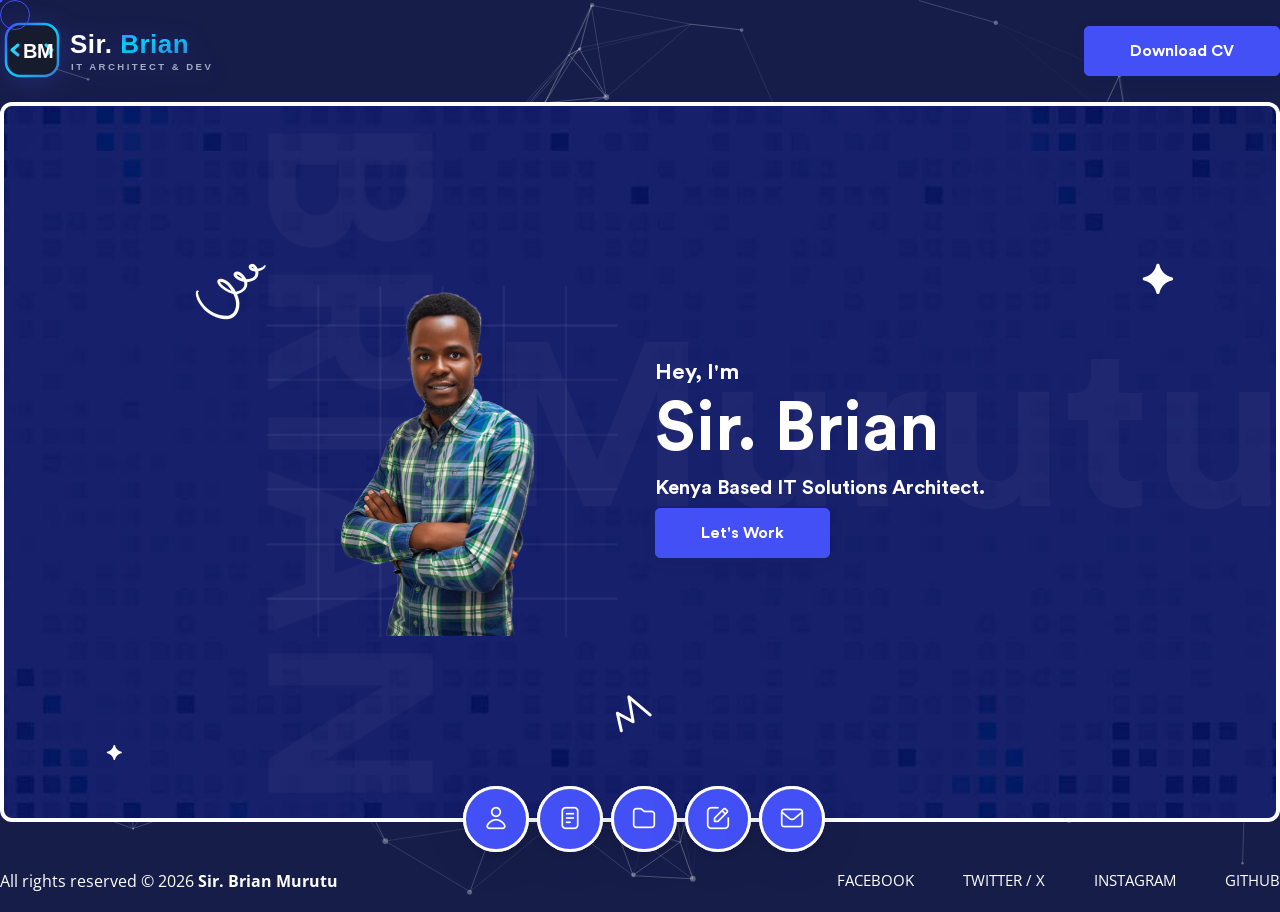
==== index.html @ 2c338e85 "feat: add real African client testimonials and modernize Tech Stack & Tools grid with relatable deve" ====
<!doctype html>
<html class="no-js" lang="en">
<head>
    <meta charset="utf-8">
    <meta http-equiv="x-ua-compatible" content="ie=edge">
    <title>Sir. Brian | IT Solutions Architect &amp; Web Developer</title>
    <meta name="description" content="Brian Murutu (Sir. Brian) – IT Solutions Architect, Web Developer, Systems Engineer, SEO Expert &amp; Confident Trainer based in Thika, Kenya.">
    <meta name="viewport" content="width=device-width, initial-scale=1">
    <link rel="icon" type="image/svg+xml" href="favicon.svg">
    <link rel="alternate icon" type="image/png" href="images/logo/favicon.png">
    <link rel="shortcut icon" href="favicon.svg" type="image/svg+xml">
    <link rel="preconnect" href="https://fonts.googleapis.com">
    <link rel="preconnect" href="https://fonts.gstatic.com" crossorigin>
    <link href="https://fonts.googleapis.com/css2?family=Cormorant+Garamond:ital,wght@0,300;0,400;0,600;0,700;1,400&family=Open+Sans:ital,wght@0,400;0,500;0,700;1,400&family=Oswald:wght@300;400;500;700&family=Roboto+Condensed:wght@300;400;700&display=swap" rel="stylesheet">
    <link rel="stylesheet" href="css/fontawesome-all.min.css">
    <link rel="stylesheet" href="css/bootstrap.min.css">
    <link rel="stylesheet" href="css/flaticon.css">
    <link rel="stylesheet" href="css/all-animations.css">
    <link rel="stylesheet" href="css/reset.min.css">
    <link rel="stylesheet" href="css/leaflet.css">
    <link rel="stylesheet" href="css/default.css">
    <link rel="stylesheet" href="css/style.css">
    <link rel="stylesheet" href="css/responsive.css">
</head>
<body class="particles-body-bg">
    <script>
        (function() {
            function removePreloader() {
                var p = document.getElementById('preloader');
                if (p) {
                    p.style.transition = 'opacity 0.4s ease, visibility 0.4s ease';
                    p.style.opacity = '0';
                    p.style.visibility = 'hidden';
                    setTimeout(function() { if (p && p.parentNode) p.parentNode.removeChild(p); }, 450);
                }
            }
            window.addEventListener('load', removePreloader);
            setTimeout(removePreloader, 1000);
        })();
    </script>
    <div id="preloader">
        <div id="loading">
            <div id="loading-center">
                <div id="loading-center-absolute">
                    <div class="object" id="object_one"></div>
                    <div class="object" id="object_two"></div>
                    <div class="object" id="object_three"></div>
                </div>
            </div>
        </div>
    </div>
    <div class="body-wrapper over-hidden position-relative particles-bg">
        <div id="particles" class="h-100 w-100 position-fixed"></div>
        <div class="container p-0">
            <header class="header-padding">
                <div class="row align-items-center">
                    <div class="col-xl-6 col-lg-6 col-md-6 col-sm-6 col-5">
                        <div id="logo">
                            <a href="index.html"><img src="images/logo/logo.svg" alt="Sir. Brian" style="max-height:64px;"></a>
                        </div>
                    </div>
                    <div class="col-xl-6 col-lg-6 col-md-6 col-sm-6 col-7 text-right">
                        <div class="my-btn d-inline-block">
                            <a href="https://drive.google.com/file/d/17Fn1B55-D4kqVq7ogy487AApfjw4W3Za/view?usp=sharing" target="_blank" rel="noopener" class="btn theme-bg text-capitalize f-700 mb-0">Download CV</a>
                        </div>
                    </div>
                </div>
            </header>
            <div id="content">
                <div id="profile" class="hero-area hero-area-height border-radius12 over-hidden bg-cover position-relative" data-background="images/hero/hero-bg.jpg">
                    <div id="scene" class="parallax position-absolute w-100 h-100 z-index11">
                        <img data-depth="0.20" class="hero-shape hero-shape1 position-absolute d-none d-md-inline-block" src="images/hero/hero-shape1.png" alt="">
                        <img data-depth="0.15" class="hero-shape hero-shape2 position-absolute d-none d-md-inline-block" src="images/hero/hero-shape2.png" alt="">
                        <img data-depth="0.30" class="hero-shape hero-shape3 position-absolute d-none d-md-inline-block" src="images/hero/hero-shape3.png" alt="">
                        <img data-depth="0.10" class="hero-shape hero-shape4 position-absolute d-none d-md-inline-block" src="images/hero/hero-shape4.png" alt="">
                        <div data-depth="0.30" class="hero-text-shape hero-text-shape1 position-absolute d-none d-md-inline-block">
                            <span class="d-inline-block font-family-CircularStdBold text-uppercase">Brian</span>
                        </div>
                        <div data-depth="0.10" class="hero-text-shape hero-text-shape2 position-absolute d-none d-md-inline-block">
                            <span class="d-inline-block font-family-CircularStdBold text-capitalize">Murutu</span>
                        </div>
                    </div>
                    <div class="d-flex align-items-center justify-content-center h-100 z-index11 position-relative">
                        <div class="row align-items-center justify-content-center py-md-3">
                            <div class="col-xl-6 col-lg-6 col-md-8 col-sm-11 col-11 d-flex justify-content-center">
                                <div class="hero-img-wrapper w-100 d-flex align-items-center justify-content-center position-relative">
                                    <div class="hero-img tilt position-relative z-index1 mt--10" data-tilt>
                                        <img src="assets/img/all-images/header-img5.png" alt="Sir. Brian Murutu">
                                    </div>
                                    <div class="hero-img-bg position-absolute text-center">
                                        <div class="tilt" data-tilt>
                                            <img src="images/hero/hero-img-bg-lines.png" alt="">
                                        </div>
                                    </div>
                                </div>
                            </div>
                            <div class="col-xl-6 col-lg-6 col-md-11 col-sm-12 col-12 pr-xl-0">
                                <div class="hero-content mt--5 pl-50">
                                    <span class="sub-title d-block text-white font-family-CircularStdBold mb-15">Hey, I'm</span>
                                    <h1 class="text-white font-family-CircularStdBold mb-25">Sir. Brian</h1>
                                    <h3 class="text-white mb-45">Kenya Based
                                        <span class="typer font-family-CircularStdBold" id="hero-typer"
                                            data-words="IT Solutions Architect.,Web Developer.,Systems Engineer.,SEO Expert.,Confident Trainer."
                                            data-delay="50"
                                            data-colors="#ffffff"></span>
                                        <span class="cursor" data-cursorDisplay="|" data-owner="hero-typer"></span>
                                    </h3>
                                    <div class="my-btn d-inline-block">
                                        <a href="#contact" class="btn theme-bg text-capitalize f-700">Let's Work</a>
                                    </div>
                                </div>
                            </div>
                        </div>
                    </div>
                </div>
                <nav class="menu">
                    <ul class="tabs d-flex align-items-center justify-content-center">
                        <li class="tmenu"><a href="#profile" class="profile tabs-home"><span>Home</span></a></li>
                        <li class="tmenu"><a href="#about" class="about"><span>About</span></a></li>
                        <li class="tmenu"><a href="#resume" class="resume"><span>Resume</span></a></li>
                        <li class="tmenu"><a href="#portfolio" class="portfolio"><span>Portfolio</span></a></li>
                        <li class="tmenu"><a href="#blog" class="blog"><span>Blog</span></a></li>
                        <li class="tmenu"><a href="#contact" class="contact"><span>Contact</span></a></li>
                    </ul>
                </nav>

                <div id="about" class="page-margin-top">
                    <div class="container p-0">
                        <div class="content-wrapper-padding white-bg border-radius12 position-relative">
                            <div class="about-content-area section-border-bottom pb-65">
                                <div class="row justify-content-between title-margin mb-45">
                                    <div class="col-xl-6 col-lg-5 col-md-4 col-sm-12 col-12 d-flex align-items-center">
                                        <div class="title"><h2 class="position-relative pl-25">About Me</h2></div>
                                    </div>
                                    <div class="col-xl-6 col-lg-7 col-md-8 col-sm-12 col-12 text-right">
                                        <div class="title-content text-right">
                                            <p class="text-left">Results-driven IT professional with progressive experience spanning web development, systems architecture, IT support, and project management.</p>
                                        </div>
                                    </div>
                                </div>
                                <div class="row mt-lg-0">
                                    <div class="col-xl-4 col-lg-5 col-md-6">
                                        <div class="about-img" data-tilt data-tilt-max="10">
                                            <img class="border-radius12" src="assets/img/all-images/header-img3.JPG" alt="Sir. Brian Murutu">
                                        </div>
                                    </div>
                                    <div class="col-xl-8 col-lg-7 col-md-6">
                                        <div class="row">
                                            <div class="col-xl-6 col-lg-12 pr-lg-0">
                                                <div class="about-content mt--5">
                                                    <p class="mb-28">I'm an IT Solutions Architect and Web Developer with 4+ years of hands-on experience designing, deploying, and maintaining robust digital solutions for diverse clients and organisations.</p>
                                                    <p class="mb-28">My technical expertise covers full-stack web development, SEO strategies, cloud technologies, server management, network administration, and delivering technical training and coaching.</p>
                                                    <p class="mb-0">Whether architecting enterprise platforms or building high-converting websites, I bring a holistic, results-focused approach to empower businesses through technology.</p>
                                                </div>
                                            </div>
                                            <div class="col-xl-6 col-lg-12">
                                                <div class="about-info pl-xl-40">
                                                    <ul class="d-flex align-items-center mb-35">
                                                        <li class="pr-20">
                                                            <span class="font-family-CircularStdBold primary-color d-block mb-20">Name</span>
                                                            <span class="font-family-CircularStdBold primary-color d-block mb-20">Email</span>
                                                            <span class="font-family-CircularStdBold primary-color d-block mb-20">Phone</span>
                                                            <span class="font-family-CircularStdBold primary-color d-block mb-20">Location</span>
                                                            <span class="font-family-CircularStdBold primary-color d-block mb-20">Specialty</span>
                                                            <span class="font-family-CircularStdBold primary-color d-block mb-20">Languages</span>
                                                            <span class="font-family-CircularStdBold primary-color d-block mb-20">Nationality</span>
                                                            <span class="font-family-CircularStdBold primary-color d-block mb-20">Freelance</span>
                                                        </li>
                                                        <li class="info-details">
                                                            <span class="d-block mb-20">Brian Murutu</span>
                                                            <span class="d-block mb-20">murutubrian@gmail.com</span>
                                                            <span class="d-block mb-20">(+254) 792 710 951</span>
                                                            <span class="d-block mb-20">Makongeni, Thika, Kenya</span>
                                                            <span class="d-block mb-20">IT Solutions Architect</span>
                                                            <span class="d-block mb-20">English, Kiswahili, French</span>
                                                            <span class="d-block mb-20">Kenyan</span>
                                                            <span class="d-block mb-20">Available</span>
                                                        </li>
                                                    </ul>
                                                    <div class="my-btn d-inline-block">
                                                        <a href="#contact" class="btn theme-bg text-capitalize f-700">Contact Me</a>
                                                    </div>
                                                </div>
                                            </div>
                                        </div>
                                    </div>
                                </div>
                            </div>
                            <div class="service-content-area section-border-bottom mt-60 pb-25">
                                <div class="row justify-content-between title-margin mb-45">
                                    <div class="col-xl-6 col-lg-5 col-md-4 col-sm-12 col-12 d-flex align-items-center">
                                        <div class="title"><h2 class="position-relative pl-25">My Services</h2></div>
                                    </div>
                                    <div class="col-xl-6 col-lg-7 col-md-8 col-sm-12 col-12 text-right">
                                        <div class="title-content text-right">
                                            <p class="text-left">Comprehensive IT and digital solutions designed to help your business grow, scale, and succeed.</p>
                                        </div>
                                    </div>
                                </div>
                                <div class="row mt-1 mt-md-0">
                                    <div class="col-xl-4 col-lg-6 col-md-6">
                                        <div class="single-service neutral-bg border-radius12 pl-50 pr-50 pt-60 pb-45 mb-45 mr-8">
                                            <div class="service-ser-icon pl-15 position-relative mb-40">
                                                <img class="position-relative z-index1" src="images/about/service-icon1.png" alt="IT Coaching">
                                            </div>
                                            <div class="service-text">
                                                <h4 class="mb-30">IT Coaching &amp; Training</h4>
                                                <p class="mb-0">Hands-on IT coaching and mentoring for individuals and teams — covering computer systems, web development, network administration, and modern digital tools.</p>
                                            </div>
                                        </div>
                                    </div>
                                    <div class="col-xl-4 col-lg-6 col-md-6">
                                        <div class="single-service neutral-bg border-radius12 pl-50 pr-50 pt-60 pb-45 mb-45 mr-8 ml-8">
                                            <div class="service-ser-icon pl-15 position-relative mb-40">
                                                <img class="position-relative z-index1" src="images/about/service-icon2.png" alt="Web Development">
                                            </div>
                                            <div class="service-text">
                                                <h4 class="mb-30">Web Design &amp; Development</h4>
                                                <p class="mb-0">Full-stack web development from concept to launch — responsive websites, e-commerce stores, and custom web applications built for speed and conversion.</p>
                                            </div>
                                        </div>
                                    </div>
                                    <div class="col-xl-4 col-lg-6 col-md-6">
                                        <div class="single-service neutral-bg border-radius12 pl-50 pr-50 pt-60 pb-45 mb-45 ml-8">
                                            <div class="service-ser-icon pl-15 position-relative mb-40">
                                                <img class="position-relative z-index1" src="images/about/service-icon3.png" alt="Virtualization">
                                            </div>
                                            <div class="service-text">
                                                <h4 class="mb-30">Systems Architecture &amp; Servers</h4>
                                                <p class="mb-0">Server management, installation, hardware/software configuration, network troubleshooting, and server optimisation for maximum resource efficiency.</p>
                                            </div>
                                        </div>
                                    </div>
                                    <div class="col-xl-4 col-lg-6 col-md-6">
                                        <div class="single-service neutral-bg border-radius12 pl-50 pr-50 pt-60 pb-45 mb-45 mr-8">
                                            <div class="service-ser-icon pl-15 position-relative mb-40">
                                                <img class="position-relative z-index1" src="images/about/service-icon4.png" alt="Cloud Migration">
                                            </div>
                                            <div class="service-text">
                                                <h4 class="mb-30">Cloud &amp; Managed IT Services</h4>
                                                <p class="mb-0">Reliable cloud deployment, system administration, routine backups, security hardening, and SLA-backed managed IT support for growing businesses.</p>
                                            </div>
                                        </div>
                                    </div>
                                    <div class="col-xl-4 col-lg-6 col-md-6">
                                        <div class="single-service neutral-bg border-radius12 pl-50 pr-50 pt-60 pb-45 mb-45 mr-8 ml-8">
                                            <div class="service-ser-icon pl-15 position-relative mb-40">
                                                <img class="position-relative z-index1" src="images/about/service-icon5.png" alt="Pre-Sales & Proposals">
                                            </div>
                                            <div class="service-text">
                                                <h4 class="mb-30">Pre-Sales &amp; Technical Consulting</h4>
                                                <p class="mb-0">Technical proposal writing, proof-of-concept deployments, RFP responses, BOMs, and bridging technical architectures with strategic business objectives.</p>
                                            </div>
                                        </div>
                                    </div>
                                    <div class="col-xl-4 col-lg-6 col-md-6">
                                        <div class="single-service neutral-bg border-radius12 pl-50 pr-50 pt-60 pb-45 mb-45 ml-8">
                                            <div class="service-ser-icon pl-15 position-relative mb-40">
                                                <img class="position-relative z-index1" src="images/about/service-icon6.png" alt="Digital Strategy">
                                            </div>
                                            <div class="service-text">
                                                <h4 class="mb-30">SEO &amp; Content Strategy</h4>
                                                <p class="mb-0">Data-driven search engine optimisation (SEO), keyword strategy, technical site audits, and content creation that boost organic rankings and authority.</p>
                                            </div>
                                        </div>
                                    </div>
                                </div>
                            </div>
                                                        <div class="testimonial-content-area section-border-bottom mt-65 pb-70">
                                <div class="row align-items-center">
                                    <div class="col-xl-7 col-lg-7 col-md-12">
                                        <div class="row">
                                            <div class="col-xl-7 col-lg-9 col-md-5">
                                                <div class="title position-relative mb-30 mt--10">
                                                    <h2 class="position-relative pl-25">Testimonials</h2>
                                                </div>
                                            </div>
                                        </div>
                                        <div class="testimonial-content-wrapper mb-50">
                                            <h3 class="mr-200">What Clients Say</h3>
                                            <div id="carouselExampleIndicators" class="carousel slide mt--5" data-interval="false" data-ride="carousel">
                                                <ol class="carousel-indicators justify-content-start">
                                                    <li data-target="#carouselExampleIndicators" data-slide-to="0" class="active"></li>
                                                    <li data-target="#carouselExampleIndicators" data-slide-to="1"></li>
                                                    <li data-target="#carouselExampleIndicators" data-slide-to="2"></li>
                                                    <li data-target="#carouselExampleIndicators" data-slide-to="3"></li>
                                                </ol>
                                                <div class="carousel-inner">
                                                    <div class="carousel-item active">
                                                        <div class="single-testimonial position-relative mt-40 pb-25 pr-xl-5 pr-lg-2">
                                                            <img class="quote-left position-absolute left-0 top-0" src="images/about/quote-icon-left.png" alt="quote">
                                                            <blockquote class="blockquote position-relative z-index1 mb-20">
                                                                <p class="font-italic pl-100">"Working with Sir. Brian was an exceptional experience! His systems architecture expertise and keen eye for performance optimization transformed our enterprise operations. He delivered a robust platform on time and exceeded our highest standards."</p>
                                                            </blockquote>
                                                            <div class="testi-info pl-100 d-flex align-items-center mt-40 z-index1">
                                                                <div class="testi-avatar mr-25"><img class="rounded-circle" style="width:65px; height:65px; object-fit:cover;" src="assets/img/all-images/testi-african-1.jpg" alt="Dennis Mwangi"></div>
                                                                <div class="avatar-info"><h6 class="mb-6">Dennis Mwangi</h6><p class="mb-0">Managing Director, Star Infinite Innovations Ltd</p></div>
                                                            </div>
                                                        </div>
                                                    </div>
                                                    <div class="carousel-item">
                                                        <div class="single-testimonial position-relative mt-40 pb-25 pr-xl-5 pr-lg-2">
                                                            <img class="quote-left position-absolute left-0 top-0" src="images/about/quote-icon-left.png" alt="quote">
                                                            <blockquote class="blockquote position-relative z-index1 mb-20">
                                                                <p class="font-italic pl-100">"Sir. Brian architected and deployed our Next.js mental health platform with incredible precision. From community event booking to responsive mobile experience and SEO, his work has amplified our youth engagement across Kenya."</p>
                                                            </blockquote>
                                                            <div class="testi-info pl-100 d-flex align-items-center mt-40 z-index1">
                                                                <div class="testi-avatar mr-25"><img class="rounded-circle" style="width:65px; height:65px; object-fit:cover;" src="assets/img/all-images/testi-african-2.jpg" alt="Faith Wanjiku"></div>
                                                                <div class="avatar-info"><h6 class="mb-6">Faith Wanjiku</h6><p class="mb-0">Lead Coordinator, BEMAD Kenya</p></div>
                                                            </div>
                                                        </div>
                                                    </div>
                                                    <div class="carousel-item">
                                                        <div class="single-testimonial position-relative mt-40 pb-25 pr-xl-5 pr-lg-2">
                                                            <img class="quote-left position-absolute left-0 top-0" src="images/about/quote-icon-left.png" alt="quote">
                                                            <blockquote class="blockquote position-relative z-index1 mb-20">
                                                                <p class="font-italic pl-100">"Brian's technical depth in full-stack web engineering and digital strategy delivered immediate ROI. Our organic inbound inquiries grew over 200% within three months of launching our new digital infrastructure."</p>
                                                            </blockquote>
                                                            <div class="testi-info pl-100 d-flex align-items-center mt-40 z-index1">
                                                                <div class="testi-avatar mr-25"><img class="rounded-circle" style="width:65px; height:65px; object-fit:cover;" src="assets/img/all-images/testi-african-3.jpg" alt="Newton Natuku"></div>
                                                                <div class="avatar-info"><h6 class="mb-6">Newton Natuku</h6><p class="mb-0">Founder &amp; CEO, Scaneh Ventures Ltd</p></div>
                                                            </div>
                                                        </div>
                                                    </div>
                                                    <div class="carousel-item">
                                                        <div class="single-testimonial position-relative mt-40 pb-25 pr-xl-5 pr-lg-2">
                                                            <img class="quote-left position-absolute left-0 top-0" src="images/about/quote-icon-left.png" alt="quote">
                                                            <blockquote class="blockquote position-relative z-index1 mb-20">
                                                                <p class="font-italic pl-100">"Brian's mastery of secure fintech integrations, M-Pesa payment gateways, and scalable cloud deployments made our platform launch seamless and trusted by clients."</p>
                                                            </blockquote>
                                                            <div class="testi-info pl-100 d-flex align-items-center mt-40 z-index1">
                                                                <div class="testi-avatar mr-25"><img class="rounded-circle" style="width:65px; height:65px; object-fit:cover;" src="assets/img/all-images/testi-african-4.jpg" alt="John Thungutho"></div>
                                                                <div class="avatar-info"><h6 class="mb-6">John Thungutho</h6><p class="mb-0">Operations Lead, Estien Capital</p></div>
                                                            </div>
                                                        </div>
                                                    </div>
                                                </div>
                                            </div>
                                        </div>
                                    </div>
                                    <div class="col-xl-5 col-lg-5 col-md-12">
                                        <div class="testimonial-img text-center text-lg-right" data-tilt data-tilt-max="10">
                                            <img src="assets/img/all-images/header-img4.png" alt="Sir. Brian">
                                        </div>
                                    </div>
                                </div>
                            </div>
                            <div class="price-area section-border-bottom pb-40 pt-60">
                                <div class="row justify-content-between title-margin mb-45">
                                    <div class="col-xl-6 col-lg-5 col-md-4 col-sm-12 col-12 d-flex align-items-center">
                                        <div class="title"><h2 class="position-relative pl-25">Hire Me</h2></div>
                                    </div>
                                    <div class="col-xl-6 col-lg-7 col-md-8 col-sm-12 col-12 text-right">
                                        <div class="title-content text-right"><p class="text-left">Flexible engagement models to suit your project needs.</p></div>
                                    </div>
                                </div>
                                <div class="row price-wrapper justify-content-center">
                                    <div class="col-xl-4 col-lg-4 col-md-6 col-sm-8 col-12">
                                        <div class="single-price white-bg shadow-hover transition3 border-radius12 pl-45 pr-45 pt-45 pb-50 mb-30">
                                            <div class="price-table-header pb-22">
                                                <h4 class="theme-border-bottom pb-22">Hourly</h4>
                                                <h5 class="theme-color f-400"><span class="rate pr-12">$50</span> / Per Hour</h5>
                                            </div>
                                            <ul class="price-list mt-25 mb-30">
                                                <li class="d-flex align-items-center"><span class="theme-color d-inline-block text-center"><i class="far fa-check"></i></span><p class="mb-0 ml-20">IT Consultation</p></li>
                                                <li class="d-flex align-items-center"><span class="theme-color d-inline-block text-center"><i class="far fa-check"></i></span><p class="mb-0 ml-20">Quick Bug Fixes</p></li>
                                                <li class="d-flex align-items-center"><span class="theme-color d-inline-block text-center"><i class="far fa-check"></i></span><p class="mb-0 ml-20">SEO Audit &amp; Advice</p></li>
                                                <li class="d-flex align-items-center"><span class="secondary-color3 disable d-block text-center"><i class="far fa-times"></i></span><p class="mb-0 ml-20">Full Project Delivery</p></li>
                                                <li class="d-flex align-items-center"><span class="secondary-color3 disable d-inline-block text-center"><i class="far fa-times"></i></span><p class="mb-0 ml-20">Dedicated Support</p></li>
                                            </ul>
                                            <div class="my-btn d-inline-block"><a href="#contact" class="btn theme-bg text-capitalize f-700">Get Started</a></div>
                                        </div>
                                    </div>
                                    <div class="col-xl-4 col-lg-4 col-md-6 col-sm-8 col-12">
                                        <div class="single-price white-bg shadow-hover transition3 border-radius12 pl-45 pr-45 pt-45 pb-50 mb-30">
                                            <div class="price-table-header pb-22">
                                                <h4 class="theme-border-bottom pb-22">Project Based</h4>
                                                <h5 class="theme-color f-400"><span class="rate pr-12">$500+</span> / Project</h5>
                                            </div>
                                            <ul class="price-list mt-25 mb-30">
                                                <li class="d-flex align-items-center"><span class="theme-color d-inline-block text-center"><i class="far fa-check"></i></span><p class="mb-0 ml-20">Full Project Delivery</p></li>
                                                <li class="d-flex align-items-center"><span class="theme-color d-inline-block text-center"><i class="far fa-check"></i></span><p class="mb-0 ml-20">Custom Development</p></li>
                                                <li class="d-flex align-items-center"><span class="theme-color d-inline-block text-center"><i class="far fa-check"></i></span><p class="mb-0 ml-20">Revisions Included</p></li>
                                                <li class="d-flex align-items-center"><span class="theme-color d-inline-block text-center"><i class="far fa-check"></i></span><p class="mb-0 ml-20">Post-launch Support</p></li>
                                                <li class="d-flex align-items-center"><span class="secondary-color3 disable d-inline-block text-center"><i class="far fa-times"></i></span><p class="mb-0 ml-20">Account Manager</p></li>
                                            </ul>
                                            <div class="my-btn d-inline-block"><a href="#contact" class="btn theme-bg text-capitalize f-700">Get Started</a></div>
                                        </div>
                                    </div>
                                    <div class="col-xl-4 col-lg-4 col-md-6 col-sm-8 col-12">
                                        <div class="single-price white-bg shadow-hover transition3 border-radius12 pl-45 pr-45 pt-45 pb-50 mb-30">
                                            <div class="price-table-header pb-22">
                                                <h4 class="theme-border-bottom pb-22">Retainer</h4>
                                                <h5 class="theme-color f-400"><span class="rate pr-12">$1,500</span> / Month</h5>
                                            </div>
                                            <ul class="price-list mt-25 mb-30">
                                                <li class="d-flex align-items-center"><span class="theme-color d-inline-block text-center"><i class="far fa-check"></i></span><p class="mb-0 ml-20">Dedicated IT Support</p></li>
                                                <li class="d-flex align-items-center"><span class="theme-color d-inline-block text-center"><i class="far fa-check"></i></span><p class="mb-0 ml-20">Ongoing Development</p></li>
                                                <li class="d-flex align-items-center"><span class="theme-color d-inline-block text-center"><i class="far fa-check"></i></span><p class="mb-0 ml-20">Priority Response</p></li>
                                                <li class="d-flex align-items-center"><span class="theme-color d-inline-block text-center"><i class="far fa-check"></i></span><p class="mb-0 ml-20">Monthly Strategy Calls</p></li>
                                                <li class="d-flex align-items-center"><span class="theme-color d-inline-block text-center"><i class="far fa-check"></i></span><p class="mb-0 ml-20">Dedicated Account Manager</p></li>
                                            </ul>
                                            <div class="my-btn d-inline-block"><a href="#contact" class="btn theme-bg text-capitalize f-700">Get Started</a></div>
                                        </div>
                                    </div>
                                </div>
                            </div>
                                                        <div class="brand-area pt-65">
                                <div class="row justify-content-between title-margin mb-45">
                                    <div class="col-xl-6 col-lg-5 col-md-4 col-sm-12 col-12 d-flex align-items-center">
                                        <div class="title"><h2 class="position-relative pl-25">Tech Stack &amp; Tools</h2></div>
                                    </div>
                                    <div class="col-xl-6 col-lg-7 col-md-8 col-sm-12 col-12 text-right">
                                        <div class="title-content text-right"><p class="text-left">Core technologies, frameworks, and infrastructure tools powering my work.</p></div>
                                    </div>
                                </div>
                                <div class="row text-center justify-content-center">
                                    <div class="col-xl-2 col-lg-3 col-md-4 col-6 mb-25">
                                        <div class="single-brand neutral-bg border-radius12 p-20 transition3 d-flex flex-column align-items-center justify-content-center h-100 shadow-sm">
                                            <i class="fab fa-react" style="font-size:36px; color:#00d2ff; margin-bottom:10px;"></i>
                                            <span class="font-weight-bold" style="font-size:14px; color:#1e293b;">React &amp; Next.js</span>
                                        </div>
                                    </div>
                                    <div class="col-xl-2 col-lg-3 col-md-4 col-6 mb-25">
                                        <div class="single-brand neutral-bg border-radius12 p-20 transition3 d-flex flex-column align-items-center justify-content-center h-100 shadow-sm">
                                            <i class="fab fa-node-js" style="font-size:36px; color:#22c55e; margin-bottom:10px;"></i>
                                            <span class="font-weight-bold" style="font-size:14px; color:#1e293b;">Node.js</span>
                                        </div>
                                    </div>
                                    <div class="col-xl-2 col-lg-3 col-md-4 col-6 mb-25">
                                        <div class="single-brand neutral-bg border-radius12 p-20 transition3 d-flex flex-column align-items-center justify-content-center h-100 shadow-sm">
                                            <i class="fab fa-python" style="font-size:36px; color:#38bdf8; margin-bottom:10px;"></i>
                                            <span class="font-weight-bold" style="font-size:14px; color:#1e293b;">Python &amp; Django</span>
                                        </div>
                                    </div>
                                    <div class="col-xl-2 col-lg-3 col-md-4 col-6 mb-25">
                                        <div class="single-brand neutral-bg border-radius12 p-20 transition3 d-flex flex-column align-items-center justify-content-center h-100 shadow-sm">
                                            <i class="fab fa-php" style="font-size:36px; color:#818cf8; margin-bottom:10px;"></i>
                                            <span class="font-weight-bold" style="font-size:14px; color:#1e293b;">PHP &amp; Laravel</span>
                                        </div>
                                    </div>
                                    <div class="col-xl-2 col-lg-3 col-md-4 col-6 mb-25">
                                        <div class="single-brand neutral-bg border-radius12 p-20 transition3 d-flex flex-column align-items-center justify-content-center h-100 shadow-sm">
                                            <i class="fab fa-aws" style="font-size:36px; color:#f59e0b; margin-bottom:10px;"></i>
                                            <span class="font-weight-bold" style="font-size:14px; color:#1e293b;">AWS Cloud</span>
                                        </div>
                                    </div>
                                    <div class="col-xl-2 col-lg-3 col-md-4 col-6 mb-25">
                                        <div class="single-brand neutral-bg border-radius12 p-20 transition3 d-flex flex-column align-items-center justify-content-center h-100 shadow-sm">
                                            <i class="fab fa-docker" style="font-size:36px; color:#0284c7; margin-bottom:10px;"></i>
                                            <span class="font-weight-bold" style="font-size:14px; color:#1e293b;">Docker</span>
                                        </div>
                                    </div>
                                    <div class="col-xl-2 col-lg-3 col-md-4 col-6 mb-25">
                                        <div class="single-brand neutral-bg border-radius12 p-20 transition3 d-flex flex-column align-items-center justify-content-center h-100 shadow-sm">
                                            <i class="fas fa-database" style="font-size:36px; color:#3b82f6; margin-bottom:10px;"></i>
                                            <span class="font-weight-bold" style="font-size:14px; color:#1e293b;">PostgreSQL / SQL</span>
                                        </div>
                                    </div>
                                    <div class="col-xl-2 col-lg-3 col-md-4 col-6 mb-25">
                                        <div class="single-brand neutral-bg border-radius12 p-20 transition3 d-flex flex-column align-items-center justify-content-center h-100 shadow-sm">
                                            <i class="fab fa-wordpress" style="font-size:36px; color:#0ea5e9; margin-bottom:10px;"></i>
                                            <span class="font-weight-bold" style="font-size:14px; color:#1e293b;">WordPress / Woo</span>
                                        </div>
                                    </div>
                                    <div class="col-xl-2 col-lg-3 col-md-4 col-6 mb-25">
                                        <div class="single-brand neutral-bg border-radius12 p-20 transition3 d-flex flex-column align-items-center justify-content-center h-100 shadow-sm">
                                            <i class="fab fa-linux" style="font-size:36px; color:#fbbf24; margin-bottom:10px;"></i>
                                            <span class="font-weight-bold" style="font-size:14px; color:#1e293b;">Linux &amp; Nginx</span>
                                        </div>
                                    </div>
                                    <div class="col-xl-2 col-lg-3 col-md-4 col-6 mb-25">
                                        <div class="single-brand neutral-bg border-radius12 p-20 transition3 d-flex flex-column align-items-center justify-content-center h-100 shadow-sm">
                                            <i class="fab fa-github" style="font-size:36px; color:#334155; margin-bottom:10px;"></i>
                                            <span class="font-weight-bold" style="font-size:14px; color:#1e293b;">Git &amp; CI/CD</span>
                                        </div>
                                    </div>
                                    <div class="col-xl-2 col-lg-3 col-md-4 col-6 mb-25">
                                        <div class="single-brand neutral-bg border-radius12 p-20 transition3 d-flex flex-column align-items-center justify-content-center h-100 shadow-sm">
                                            <i class="fas fa-mobile-alt" style="font-size:36px; color:#10b981; margin-bottom:10px;"></i>
                                            <span class="font-weight-bold" style="font-size:14px; color:#1e293b;">M-Pesa Daraja</span>
                                        </div>
                                    </div>
                                    <div class="col-xl-2 col-lg-3 col-md-4 col-6 mb-25">
                                        <div class="single-brand neutral-bg border-radius12 p-20 transition3 d-flex flex-column align-items-center justify-content-center h-100 shadow-sm">
                                            <i class="fas fa-search" style="font-size:36px; color:#f43f5e; margin-bottom:10px;"></i>
                                            <span class="font-weight-bold" style="font-size:14px; color:#1e293b;">SEO &amp; Vitals</span>
                                        </div>
                                    </div>
                                </div>
                            </div>
                        </div>
                    </div>
                </div>

                <div id="resume" class="page-margin-top">
                    <div class="container p-0">
                        <div class="content-wrapper-padding white-bg border-radius12 position-relative">
                            <div class="experience-education-content-area section-border-bottom pb-65">
                                <div class="row justify-content-between title-margin mb-45">
                                    <div class="col-xl-6 col-lg-5 col-md-4 col-sm-12 col-12 d-flex align-items-center">
                                        <div class="title"><h2 class="position-relative pl-25">Resume</h2></div>
                                    </div>
                                    <div class="col-xl-6 col-lg-7 col-md-8 col-sm-12 col-12 text-right">
                                        <div class="title-content text-right">
                                            <p class="text-left">4+ years of progressive professional experience across IT solutions architecture, web development, pre-sales engineering, and systems administration.</p>
                                        </div>
                                    </div>
                                </div>
                                <div class="row">
                                    <div class="col-xl-6 col-lg-6 col-md-12">
                                        <div class="experience-wrapper over-hidden pr-35">
                                            <h3 class="mb-30">Work Experience</h3>
                                            <ul>
                                                <li class="single-experience position-relative pl-35 mb-25">
                                                    <div class="d-flex justify-content-between align-items-start flex-column-reverse flex-md-row mb-20">
                                                        <div class="experience-info">
                                                            <h4 class="mb-12">IT Solutions Architect / Technical Staff</h4>
                                                            <span class="mb-12"><span class="secondary-color pr-05 d-inline-block">Star Infinite Innovations</span> (July 2024 – Feb 2025)</span>
                                                        </div>
                                                        <img src="images/resume/google.png" alt="Star Infinite Innovations" class="d-inline-block">
                                                    </div>
                                                    <p>Design and implement scalable system architectures tailored to client requirements. Manage and maintain server infrastructure including installation, configuration, troubleshooting, and performance tuning for optimal resource utilisation.</p>
                                                </li>
                                                <li class="single-experience position-relative pl-35 mb-25">
                                                    <div class="d-flex justify-content-between align-items-start flex-column-reverse flex-md-row mb-20">
                                                        <div class="experience-info">
                                                            <h4 class="mb-12">Pre-Sales Engineer</h4>
                                                            <span class="mb-12"><span class="secondary-color d-inline-block pr-05">Techlink Systems Ltd</span> (July 2024 – Feb 2025)</span>
                                                        </div>
                                                        <img src="images/resume/linkedin.png" alt="Techlink Systems" class="d-inline-block">
                                                    </div>
                                                    <p>Develop and present tailored technical proposals, conduct product demonstrations, execute proof-of-concept deployments, and prepare technical documentation including RFP responses and BOMs.</p>
                                                </li>
                                                <li class="single-experience position-relative pl-35 mb-25">
                                                    <div class="d-flex justify-content-between align-items-start flex-column-reverse flex-md-row mb-20">
                                                        <div class="experience-info">
                                                            <h4 class="mb-12">IT Officer / Developer</h4>
                                                            <span class="mb-12"><span class="secondary-color pr-05 d-inline-block">Starlet Technologies (Remote)</span> (Sep 2023 – Present)</span>
                                                        </div>
                                                        <img src="images/resume/envato.png" alt="Starlet Technologies" class="d-inline-block">
                                                    </div>
                                                    <p>Develop and maintain dynamic websites and web applications with strong UX focus. Implement SEO best practices to improve organic visibility and provide technical support across internal systems.</p>
                                                </li>
                                                <li class="single-experience position-relative pl-35 mb-25">
                                                    <div class="d-flex justify-content-between align-items-start flex-column-reverse flex-md-row mb-20">
                                                        <div class="experience-info">
                                                            <h4 class="mb-12">IT Officer / Project Manager</h4>
                                                            <span class="mb-12"><span class="secondary-color pr-05 d-inline-block">Yagwa Tech Solutions</span> (Dec 2023 – June 2024)</span>
                                                        </div>
                                                        <img src="images/resume/linkedin.png" alt="Yagwa Tech Solutions" class="d-inline-block">
                                                    </div>
                                                    <p>Managed end-to-end IT project delivery on time and within budget. Provided comprehensive managed IT services and implemented digital solutions across web development, SEO, and content strategy.</p>
                                                </li>
                                                <li class="single-experience position-relative pl-35">
                                                    <div class="d-flex justify-content-between align-items-start flex-column-reverse flex-md-row mb-20">
                                                        <div class="experience-info">
                                                            <h4 class="mb-12">IT Support Intern &amp; Technician</h4>
                                                            <span class="mb-12"><span class="secondary-color pr-05 d-inline-block">NHIF (KNH) &amp; Benicky Networks</span> (2017 – 2020)</span>
                                                        </div>
                                                        <img src="images/resume/envato.png" alt="IT Support" class="d-inline-block">
                                                    </div>
                                                    <p>Resolved hardware/software issues, conducted network troubleshooting, assisted claims registration systems, and delivered computer training packages.</p>
                                                </li>
                                            </ul>
                                        </div>
                                    </div>
                                    <div class="col-xl-6 col-lg-6 col-md-12">
                                        <div class="education-wrapper over-hidden pl-35">
                                            <h3 class="mb-30">Education</h3>
                                            <ul>
                                                <li class="single-experience position-relative pl-35 mb-25">
                                                    <div class="d-flex justify-content-between align-items-start flex-column-reverse flex-md-row mb-20">
                                                        <div class="experience-info">
                                                            <h4 class="mb-12">Bachelor of Science in Information Technology</h4>
                                                            <span class="secondary-color mb-12"><span class="d-inline-block pr-05">Mount Kenya University</span> (Sep 2021 – 2025)</span>
                                                        </div>
                                                        <img src="images/resume/education-logo1.png" alt="Mount Kenya University" class="d-inline-block">
                                                    </div>
                                                    <p>Coursework complete, awaiting graduation. Transcripts available on request. In-depth focus on software development, network engineering, database systems, and information systems architecture.</p>
                                                </li>
                                                <li class="single-experience position-relative pl-35 mb-25">
                                                    <div class="d-flex justify-content-between align-items-start flex-column-reverse flex-md-row mb-20">
                                                        <div class="experience-info">
                                                            <h4 class="mb-12">Applied Data Science Lab</h4>
                                                            <span class="mb-12"><span class="secondary-color pr-05 d-inline-block">WorldQuant University</span> (Jun 2024 – Ongoing)</span>
                                                        </div>
                                                        <img src="images/resume/education-logo2.png" alt="WorldQuant University" class="d-inline-block">
                                                    </div>
                                                    <p>Hands-on data science lab covering data wrangling, machine learning models, statistical analysis, and end-to-end data pipeline development with Python.</p>
                                                </li>
                                                <li class="single-experience position-relative pl-35 mb-25">
                                                    <div class="d-flex justify-content-between align-items-start flex-column-reverse flex-md-row mb-20">
                                                        <div class="experience-info">
                                                            <h4 class="mb-12">Diploma in ICT</h4>
                                                            <span class="mb-12"><span class="secondary-color pr-05 d-inline-block">Rift Valley Institute of Science &amp; Tech</span> (Sep 2016 – Jul 2019)</span>
                                                        </div>
                                                        <img src="images/resume/education-logo3.png" alt="RVIST" class="d-inline-block">
                                                    </div>
                                                    <p>Practical diploma covering computer hardware maintenance, networking, systems troubleshooting, programming principles, and database management systems.</p>
                                                </li>
                                                <li class="single-experience position-relative pl-35">
                                                    <div class="d-flex justify-content-between align-items-start flex-column-reverse flex-md-row mb-20">
                                                        <div class="experience-info">
                                                            <h4 class="mb-12">Computer Packages Certificate</h4>
                                                            <span class="mb-12"><span class="secondary-color pr-05 d-inline-block">Visiotech Computers &amp; Vocational</span> (2016)</span>
                                                        </div>
                                                        <img src="images/resume/education-logo2.png" alt="Visiotech" class="d-inline-block">
                                                    </div>
                                                    <p>Foundational certificate in office applications, operating systems, and computer fundamentals.</p>
                                                </li>
                                            </ul>
                                        </div>
                                    </div>
                                </div>
                            </div>

                                                        <div class="skill-content-area section-border-bottom mt-65 pb-35">
                                <div class="row justify-content-between title-margin mb-45">
                                    <div class="col-xl-6 col-lg-5 col-md-4 col-sm-12 col-12 d-flex align-items-center">
                                        <div class="title"><h2 class="position-relative pl-25">Tech Stack &amp; Skills</h2></div>
                                    </div>
                                    <div class="col-xl-6 col-lg-7 col-md-8 col-sm-12 col-12 text-right">
                                        <div class="title-content text-right">
                                            <p class="text-left">Production-tested technologies, frameworks, and architecture disciplines I use to engineer robust digital systems.</p>
                                        </div>
                                    </div>
                                </div>
                                
                                <!-- Tech Stack Categorized Badges -->
                                <div class="row mb-50">
                                    <div class="col-xl-3 col-lg-6 col-md-6 mb-30">
                                        <div class="tech-card neutral-bg border-radius12 p-30 h-100">
                                            <div class="d-flex align-items-center mb-20">
                                                <span class="theme-color mr-15" style="font-size:24px;"><i class="fab fa-react"></i></span>
                                                <h4 class="mb-0">Frontend</h4>
                                            </div>
                                            <ul class="tech-tags list-unstyled mb-0 d-flex flex-wrap" style="gap: 6px;">
                                                <li class="badge badge-light px-2 py-1 font-weight-normal border">Next.js</li>
                                                <li class="badge badge-light px-2 py-1 font-weight-normal border">React.js</li>
                                                <li class="badge badge-light px-2 py-1 font-weight-normal border">TypeScript</li>
                                                <li class="badge badge-light px-2 py-1 font-weight-normal border">JavaScript (ES6+)</li>
                                                <li class="badge badge-light px-2 py-1 font-weight-normal border">Tailwind CSS</li>
                                                <li class="badge badge-light px-2 py-1 font-weight-normal border">Bootstrap 5</li>
                                                <li class="badge badge-light px-2 py-1 font-weight-normal border">HTML5 / SCSS</li>
                                            </ul>
                                        </div>
                                    </div>
                                    <div class="col-xl-3 col-lg-6 col-md-6 mb-30">
                                        <div class="tech-card neutral-bg border-radius12 p-30 h-100">
                                            <div class="d-flex align-items-center mb-20">
                                                <span class="theme-color mr-15" style="font-size:24px;"><i class="fab fa-node-js"></i></span>
                                                <h4 class="mb-0">Backend &amp; APIs</h4>
                                            </div>
                                            <ul class="tech-tags list-unstyled mb-0 d-flex flex-wrap" style="gap: 6px;">
                                                <li class="badge badge-light px-2 py-1 font-weight-normal border">Node.js</li>
                                                <li class="badge badge-light px-2 py-1 font-weight-normal border">Express.js</li>
                                                <li class="badge badge-light px-2 py-1 font-weight-normal border">Python</li>
                                                <li class="badge badge-light px-2 py-1 font-weight-normal border">Django</li>
                                                <li class="badge badge-light px-2 py-1 font-weight-normal border">PHP &amp; Laravel</li>
                                                <li class="badge badge-light px-2 py-1 font-weight-normal border">RESTful APIs</li>
                                                <li class="badge badge-light px-2 py-1 font-weight-normal border">M-Pesa Daraja API</li>
                                            </ul>
                                        </div>
                                    </div>
                                    <div class="col-xl-3 col-lg-6 col-md-6 mb-30">
                                        <div class="tech-card neutral-bg border-radius12 p-30 h-100">
                                            <div class="d-flex align-items-center mb-20">
                                                <span class="theme-color mr-15" style="font-size:24px;"><i class="fas fa-database"></i></span>
                                                <h4 class="mb-0">Database &amp; Cloud</h4>
                                            </div>
                                            <ul class="tech-tags list-unstyled mb-0 d-flex flex-wrap" style="gap: 6px;">
                                                <li class="badge badge-light px-2 py-1 font-weight-normal border">PostgreSQL</li>
                                                <li class="badge badge-light px-2 py-1 font-weight-normal border">MySQL</li>
                                                <li class="badge badge-light px-2 py-1 font-weight-normal border">MongoDB</li>
                                                <li class="badge badge-light px-2 py-1 font-weight-normal border">Firebase</li>
                                                <li class="badge badge-light px-2 py-1 font-weight-normal border">AWS (EC2, S3)</li>
                                                <li class="badge badge-light px-2 py-1 font-weight-normal border">Docker</li>
                                                <li class="badge badge-light px-2 py-1 font-weight-normal border">Vercel &amp; CI/CD</li>
                                            </ul>
                                        </div>
                                    </div>
                                    <div class="col-xl-3 col-lg-6 col-md-6 mb-30">
                                        <div class="tech-card neutral-bg border-radius12 p-30 h-100">
                                            <div class="d-flex align-items-center mb-20">
                                                <span class="theme-color mr-15" style="font-size:24px;"><i class="fas fa-server"></i></span>
                                                <h4 class="mb-0">CMS &amp; Systems</h4>
                                            </div>
                                            <ul class="tech-tags list-unstyled mb-0 d-flex flex-wrap" style="gap: 6px;">
                                                <li class="badge badge-light px-2 py-1 font-weight-normal border">WordPress</li>
                                                <li class="badge badge-light px-2 py-1 font-weight-normal border">WooCommerce</li>
                                                <li class="badge badge-light px-2 py-1 font-weight-normal border">Linux / Ubuntu</li>
                                                <li class="badge badge-light px-2 py-1 font-weight-normal border">Nginx &amp; Apache</li>
                                                <li class="badge badge-light px-2 py-1 font-weight-normal border">Technical SEO</li>
                                                <li class="badge badge-light px-2 py-1 font-weight-normal border">System Security</li>
                                                <li class="badge badge-light px-2 py-1 font-weight-normal border">Managed IT</li>
                                            </ul>
                                        </div>
                                    </div>
                                </div>

                                <div class="row">
                                    <div class="col-xl-6 col-lg-6 col-md-6 skill-bar-left pr-xl-5">
                                        <h3 class="mb-30">Engineering Proficiency</h3>
                                        <div class="skill-bar-area over-hidden pb-70">
                                            <div class="progess-wrapper">
                                                <div class="single-skill mb-20">
                                                    <div class="bar-title"><h4 class="mb-12">Full-Stack Web Development (Next.js, React, Node)</h4></div>
                                                    <div class="progress"><div class="progress-bar theme-color" role="progressbar" style="width:98%;" aria-valuenow="98" aria-valuemin="0" aria-valuemax="100"><span>98%</span></div></div>
                                                </div>
                                                <div class="single-skill mb-20">
                                                    <div class="bar-title"><h4 class="mb-12">System Architecture, Servers &amp; Linux</h4></div>
                                                    <div class="progress"><div class="progress-bar theme-color" role="progressbar" style="width:94%;" aria-valuenow="94" aria-valuemin="0" aria-valuemax="100"><span>94%</span></div></div>
                                                </div>
                                                <div class="single-skill mb-20">
                                                    <div class="bar-title"><h4 class="mb-12">API Integrations &amp; Payment Gateways (M-Pesa)</h4></div>
                                                    <div class="progress"><div class="progress-bar theme-color" role="progressbar" style="width:95%;" aria-valuenow="95" aria-valuemin="0" aria-valuemax="100"><span>95%</span></div></div>
                                                </div>
                                                <div class="single-skill">
                                                    <div class="bar-title"><h4 class="mb-12">Cloud, DevOps &amp; Data Pipelines (AWS, Docker, Python)</h4></div>
                                                    <div class="progress"><div class="progress-bar theme-color" role="progressbar" style="width:90%;" aria-valuenow="90" aria-valuemin="0" aria-valuemax="100"><span>90%</span></div></div>
                                                </div>
                                            </div>
                                        </div>
                                        <div class="skill-round-bar-area over-hidden">
                                            <h3 class="mb-35">Language Proficiencies</h3>
                                            <div class="row justify-content-center mt-10">
                                                <div class="col-xl-4 col-lg-4 col-md-4 col-sm-4 col-9 mb-20">
                                                    <div class="single-skill mb-15 text-center text-lg-left">
                                                        <div class="progress-circular over-hidden">
                                                            <div><input type="text" class="knob" value="0" data-rel="100" data-width="160" data-height="160" data-bgcolor="#e2e2e2" data-fgcolor="#4250f5" data-thickness=".06" data-readonly="true" disabled readonly></div>
                                                            <h4 class="mt-25 text-center">Kiswahili</h4>
                                                        </div>
                                                    </div>
                                                </div>
                                                <div class="col-xl-4 col-lg-4 col-md-4 col-sm-4 col-9 mb-20">
                                                    <div class="single-skill mb-15 text-center">
                                                        <div class="progress-circular over-hidden">
                                                            <div><input type="text" class="knob" value="0" data-rel="98" data-width="160" data-height="160" data-bgcolor="#e2e2e2" data-fgcolor="#4250f5" data-thickness=".06" data-readonly="true" disabled readonly></div>
                                                            <h4 class="mt-25 text-center">English</h4>
                                                        </div>
                                                    </div>
                                                </div>
                                                <div class="col-xl-4 col-lg-4 col-md-4 col-sm-4 col-9 mb-20">
                                                    <div class="single-skill text-center text-lg-right">
                                                        <div class="progress-circular over-hidden">
                                                            <div><input type="text" class="knob" value="0" data-rel="40" data-width="160" data-height="160" data-bgcolor="#e2e2e2" data-fgcolor="#4250f5" data-thickness=".06" data-readonly="true" disabled readonly></div>
                                                            <h4 class="mt-25 text-center">French</h4>
                                                        </div>
                                                    </div>
                                                </div>
                                            </div>
                                        </div>
                                    </div>
                                    <div class="col-xl-6 col-lg-6 col-md-6 skill-bar-left pl-xl-5 d-flex flex-column-reverse flex-md-column">
                                        <div class="skill-round-bar-area over-hidden mb-md-4">
                                            <h3 class="mb-35">Core Capabilities</h3>
                                            <div class="row justify-content-center mt-10">
                                                <div class="col-xl-4 col-lg-4 col-md-4 col-sm-4 col-9 mb-20">
                                                    <div class="single-skill mb-15 text-center text-lg-left">
                                                        <div class="progress-circular over-hidden">
                                                            <div><input type="text" class="knob" value="0" data-rel="98" data-width="160" data-height="160" data-bgcolor="#e2e2e2" data-fgcolor="#4250f5" data-thickness=".06" data-readonly="true" disabled readonly></div>
                                                            <h4 class="mt-25 text-center">Web Dev</h4>
                                                        </div>
                                                    </div>
                                                </div>
                                                <div class="col-xl-4 col-lg-4 col-md-4 col-sm-4 col-9 mb-20">
                                                    <div class="single-skill mb-15 text-center">
                                                        <div class="progress-circular over-hidden">
                                                            <div><input type="text" class="knob" value="0" data-rel="94" data-width="160" data-height="160" data-bgcolor="#e2e2e2" data-fgcolor="#4250f5" data-thickness=".06" data-readonly="true" disabled readonly></div>
                                                            <h4 class="mt-25 text-center">Cloud &amp; IT</h4>
                                                        </div>
                                                    </div>
                                                </div>
                                                <div class="col-xl-4 col-lg-4 col-md-4 col-sm-4 col-9 mb-20">
                                                    <div class="single-skill text-center text-lg-right">
                                                        <div class="progress-circular over-hidden">
                                                            <div><input type="text" class="knob" value="0" data-rel="95" data-width="160" data-height="160" data-bgcolor="#e2e2e2" data-fgcolor="#4250f5" data-thickness=".06" data-readonly="true" disabled readonly></div>
                                                            <h4 class="mt-25 text-center">Training</h4>
                                                        </div>
                                                    </div>
                                                </div>
                                            </div>
                                        </div>
                                        <div class="skill-bar-area over-hidden pb-50">
                                            <h3 class="mb-30 mt-15">Solutions &amp; Strategy</h3>
                                            <div class="progess-wrapper">
                                                <div class="single-skill mb-20">
                                                    <div class="bar-title"><h4 class="mb-12">Technical SEO &amp; Performance Optimization</h4></div>
                                                    <div class="progress"><div class="progress-bar theme-color" role="progressbar" style="width:92%;" aria-valuenow="92" aria-valuemin="0" aria-valuemax="100"><span>92%</span></div></div>
                                                </div>
                                                <div class="single-skill mb-20">
                                                    <div class="bar-title"><h4 class="mb-12">Managed IT Support &amp; Infrastructure</h4></div>
                                                    <div class="progress"><div class="progress-bar theme-color" role="progressbar" style="width:95%;" aria-valuenow="95" aria-valuemin="0" aria-valuemax="100"><span>95%</span></div></div>
                                                </div>
                                                <div class="single-skill mb-20">
                                                    <div class="bar-title"><h4 class="mb-12">Project Management &amp; Agile Delivery</h4></div>
                                                    <div class="progress"><div class="progress-bar theme-color" role="progressbar" style="width:90%;" aria-valuenow="90" aria-valuemin="0" aria-valuemax="100"><span>90%</span></div></div>
                                                </div>
                                                <div class="single-skill">
                                                    <div class="bar-title"><h4 class="mb-12">Client Consultation &amp; Technical Proposals</h4></div>
                                                    <div class="progress"><div class="progress-bar theme-color" role="progressbar" style="width:92%;" aria-valuenow="92" aria-valuemin="0" aria-valuemax="100"><span>92%</span></div></div>
                                                </div>
                                            </div>
                                        </div>
                                    </div>
                                </div>
                            </div>

                            <div class="awards-area section-border-bottom mt-65 pb-25">
                                <div class="row justify-content-between title-margin mb-45">
                                    <div class="col-xl-6 col-lg-5 col-md-4 col-sm-12 col-12 d-flex align-items-center">
                                        <div class="title"><h2 class="position-relative pl-25">Awards &amp; Achievements</h2></div>
                                    </div>
                                    <div class="col-xl-6 col-lg-7 col-md-8 col-sm-12 col-12 text-right">
                                        <div class="title-content text-right"><p class="text-left">Recognised for excellence in IT solutions, digital innovation, and tech education.</p></div>
                                    </div>
                                </div>
                                <div class="award-wrapper">
                                    <div class="row align-items-start theme-border-top award-margin pb-1">
                                        <div class="col-xl-2 col-lg-2 col-md-2 col-sm-11 col-12 pr-md-2"><div class="award-logo mt-1 mb-20"><img src="images/resume/awards-logo1.png" alt="Kenya ICT Awards"></div></div>
                                        <div class="col-xl-3 col-lg-3 col-md-3 col-sm-6 col-12 pr-0"><div class="award-content"><h4 class="mb-10 f-400">Best IT Solutions Provider</h4><span>2024</span></div></div>
                                        <div class="col-xl-3 col-lg-3 col-md-3 col-sm-6 col-12 pr-0"><div class="award-content"><h4 class="mb-10 f-400">Kenya ICT Board Awards</h4><span>Nairobi, Kenya</span></div></div>
                                        <div class="col-xl-4 col-lg-4 col-md-4 col-sm-12 col-12"><div class="award-content mt--10"><p>Recognised for delivering outstanding enterprise IT solutions that drove measurable business transformation for SMEs across Kenya.</p></div></div>
                                    </div>
                                    <div class="row align-items-start theme-border-top award-margin pt-30 pb-1">
                                        <div class="col-xl-2 col-lg-2 col-md-2 col-sm-11 col-12 pr-md-2"><div class="award-logo mt-1 mb-20"><img src="images/resume/awards-logo2.png" alt="Nairobi Digital Summit"></div></div>
                                        <div class="col-xl-3 col-lg-3 col-md-3 col-sm-6 col-12 pr-0"><div class="award-content"><h4 class="mb-10 f-400">Top Digital Entrepreneur</h4><span>2023</span></div></div>
                                        <div class="col-xl-3 col-lg-3 col-md-3 col-sm-6 col-12 pr-0"><div class="award-content"><h4 class="mb-10 f-400">Nairobi Digital Summit</h4><span>Nairobi, Kenya</span></div></div>
                                        <div class="col-xl-4 col-lg-4 col-md-4 col-sm-11 col-12"><div class="award-content mt--10"><p>Honoured for entrepreneurial excellence and innovative digital strategies empowering local businesses online.</p></div></div>
                                    </div>
                                    <div class="row align-items-start theme-border-top theme-border-bottom award-margin pt-30 pb-1">
                                        <div class="col-xl-2 col-lg-2 col-md-2 col-sm-11 col-12 pr-md-2"><div class="award-logo mt-1 mb-20"><img src="images/resume/awards-logo3.png" alt="East Africa Tech"></div></div>
                                        <div class="col-xl-3 col-lg-3 col-md-3 col-sm-6 col-12 pr-0"><div class="award-content"><h4 class="mb-10 f-400">Outstanding Web Developer</h4><span>2022</span></div></div>
                                        <div class="col-xl-3 col-lg-3 col-md-3 col-sm-6 col-12 pr-0"><div class="award-content"><h4 class="mb-10 f-400">East Africa Tech Conference</h4><span>Nairobi, Kenya</span></div></div>
                                        <div class="col-xl-4 col-lg-4 col-md-4 col-sm-12 col-12"><div class="award-content mt--10"><p>Awarded for exceptional web development and creation of impactful digital platforms.</p></div></div>
                                    </div>
                                    <div class="row align-items-start theme-border-top theme-border-bottom award-margin pt-30 pb-35">
                                        <div class="col-xl-2 col-lg-2 col-md-2 col-sm-11 col-12 pr-md-2"><div class="award-logo mt-1 mb-20"><img src="images/resume/awards-logo4.png" alt="Kenya ICT Association"></div></div>
                                        <div class="col-xl-3 col-lg-3 col-md-3 col-sm-6 col-12 pr-0"><div class="award-content"><h4 class="mb-10 f-400">Emerging IT Professional</h4><span>2021</span></div></div>
                                        <div class="col-xl-3 col-lg-3 col-md-3 col-sm-6 col-12 pr-0"><div class="award-content"><h4 class="mb-10 f-400">Kenya ICT Association</h4><span>Nairobi, Kenya</span></div></div>
                                        <div class="col-xl-4 col-lg-4 col-md-4 col-sm-11 col-12"><div class="award-content mt--10"><p>Celebrated for rapid expertise growth and community contribution to the local tech ecosystem.</p></div></div>
                                    </div>
                                </div>
                            </div>
                            <div class="more-about-area section-border-bottom mt-65 pb-15">
                                <div class="row justify-content-between title-margin mb-45">
                                    <div class="col-xl-6 col-lg-5 col-md-4 col-sm-12 col-12 pr-0 d-flex align-items-center">
                                        <div class="title"><h2 class="position-relative pl-25">More About Me</h2></div>
                                    </div>
                                    <div class="col-xl-6 col-lg-7 col-md-8 col-sm-12 col-12 text-right">
                                        <div class="title-content text-right"><p class="text-left">Beyond code — my knowledge base, tools, and passions.</p></div>
                                    </div>
                                </div>
                                <div class="more-about-wrapper">
                                    <div class="row align-items-start theme-border-top award-margin pb-35">
                                        <div class="col-xl-4 col-lg-4 col-md-4 col-sm-6 col-12 pr-md-0">
                                            <h3 class="f-400 mb-30">Knowledge</h3>
                                            <ul class="single-more-about mb-20">
                                                <li class="mb-15 font-family-CircularStdBold primary-color"><span class="theme-color pr-10"><i class="far fa-check"></i></span>Web Architecture &amp; Apps</li>
                                                <li class="mb-15 font-family-CircularStdBold primary-color"><span class="theme-color pr-10"><i class="far fa-check"></i></span>Search Engine Optimisation</li>
                                                <li class="mb-15 font-family-CircularStdBold primary-color"><span class="theme-color pr-10"><i class="far fa-check"></i></span>Server &amp; Network Admin</li>
                                                <li class="mb-15 font-family-CircularStdBold primary-color"><span class="theme-color pr-10"><i class="far fa-check"></i></span>Cloud &amp; Managed IT Services</li>
                                                <li class="mb-15 font-family-CircularStdBold primary-color"><span class="theme-color pr-10"><i class="far fa-check"></i></span>Pre-Sales &amp; Proposals</li>
                                                <li class="mb-15 font-family-CircularStdBold primary-color"><span class="theme-color pr-10"><i class="far fa-check"></i></span>Content Strategy &amp; Writing</li>
                                                <li class="mb-15 font-family-CircularStdBold primary-color"><span class="theme-color pr-10"><i class="far fa-check"></i></span>IT Project Management</li>
                                                <li class="mb-15 font-family-CircularStdBold primary-color"><span class="theme-color pr-10"><i class="far fa-check"></i></span>Applied Data Science</li>
                                            </ul>
                                        </div>
                                        <div class="col-xl-4 col-lg-4 col-md-4 col-sm-6 col-12 pr-md-0">
                                            <h3 class="f-400 mb-30">Tools &amp; Software</h3>
                                            <ul class="single-more-about mb-20">
                                                <li class="mb-15 font-family-CircularStdBold primary-color"><span class="theme-color pr-10"><i class="far fa-long-arrow-right"></i></span>VS Code / Git / GitHub</li>
                                                <li class="mb-15 font-family-CircularStdBold primary-color"><span class="theme-color pr-10"><i class="far fa-long-arrow-right"></i></span>Linux / Ubuntu Server</li>
                                                <li class="mb-15 font-family-CircularStdBold primary-color"><span class="theme-color pr-10"><i class="far fa-long-arrow-right"></i></span>WordPress &amp; WooCommerce</li>
                                                <li class="mb-15 font-family-CircularStdBold primary-color"><span class="theme-color pr-10"><i class="far fa-long-arrow-right"></i></span>Google Analytics &amp; GSC</li>
                                                <li class="mb-15 font-family-CircularStdBold primary-color"><span class="theme-color pr-10"><i class="far fa-long-arrow-right"></i></span>SEMrush &amp; Ahrefs</li>
                                                <li class="mb-15 font-family-CircularStdBold primary-color"><span class="theme-color pr-10"><i class="far fa-long-arrow-right"></i></span>Python &amp; Jupyter Lab</li>
                                                <li class="mb-15 font-family-CircularStdBold primary-color"><span class="theme-color pr-10"><i class="far fa-long-arrow-right"></i></span>AWS Management Console</li>
                                                <li class="mb-15 font-family-CircularStdBold primary-color"><span class="theme-color pr-10"><i class="far fa-long-arrow-right"></i></span>Google Workspace</li>
                                            </ul>
                                        </div>
                                        <div class="col-xl-4 col-lg-4 col-md-4 col-sm-6 col-12 pr-md-0">
                                            <h3 class="f-400 mb-30">Hobbies &amp; Interests</h3>
                                            <ul class="single-more-about mb-20">
                                                <li class="mb-15 font-family-CircularStdBold primary-color"><span class="theme-color pr-10"><i class="fas fa-heart"></i></span>Tech Reading &amp; Blogging</li>
                                                <li class="mb-15 font-family-CircularStdBold primary-color"><span class="theme-color pr-10"><i class="fas fa-heart"></i></span>Open Source Contributing</li>
                                                <li class="mb-15 font-family-CircularStdBold primary-color"><span class="theme-color pr-10"><i class="fas fa-heart"></i></span>IT Mentoring &amp; Coaching</li>
                                                <li class="mb-15 font-family-CircularStdBold primary-color"><span class="theme-color pr-10"><i class="fas fa-heart"></i></span>Travelling &amp; Exploring</li>
                                                <li class="mb-15 font-family-CircularStdBold primary-color"><span class="theme-color pr-10"><i class="fas fa-heart"></i></span>Photography</li>
                                                <li class="mb-15 font-family-CircularStdBold primary-color"><span class="theme-color pr-10"><i class="fas fa-heart"></i></span>Podcasting</li>
                                                <li class="mb-15 font-family-CircularStdBold primary-color"><span class="theme-color pr-10"><i class="fas fa-heart"></i></span>Problem Solving</li>
                                                <li class="mb-15 font-family-CircularStdBold primary-color"><span class="theme-color pr-10"><i class="fas fa-heart"></i></span>Music</li>
                                            </ul>
                                        </div>
                                    </div>
                                </div>
                            </div>
                            <div class="team-area mt-60">
                                <div class="row justify-content-between title-margin mb-45">
                                    <div class="col-xl-6 col-lg-5 col-md-4 col-sm-12 col-12 pr-0 d-flex align-items-center">
                                        <div class="title"><h2 class="position-relative pl-25">Happy Clients</h2></div>
                                    </div>
                                    <div class="col-xl-6 col-lg-7 col-md-8 col-sm-12 col-12 text-right">
                                        <div class="title-content text-right"><p class="text-left">A few amazing businesses I've had the privilege to work with. <a href="https://taplink.cc/sirbrian/" target="_blank" class="theme-color">See more &rarr;</a></p></div>
                                    </div>
                                </div>
                                <div class="team-wrapper">
                                    <div class="row align-items-start theme-border-top award-margin">
                                        <div class="col-xl-3 col-lg-3 col-md-6 col-sm-6 col-12 pl-xl-4 pr-xl-4">
                                            <div class="single-team position-relative">
                                                <div class="team-img over-hidden border-radius12 transition5 position-relative">
                                                    <img class="w-100 z-index-1" src="assets/img/all-images/testimonial-img1.png" alt="Oliver Grioud">
                                                    <ul class="social-link text-center position-absolute z-index11">
                                                        <li class="d-inline-block"><a class="text-center pl-10 pr-10 d-inline-block transition-3" href="https://www.infiniteinnovationslimited.com/" target="_blank" rel="noopener"><i class="fas fa-globe"></i></a></li>
                                                    </ul>
                                                </div>
                                                <div class="team-content text-center mt-20"><h4 class="mb-1">Oliver Grioud</h4><span class="mb-0">CEO, Lava Ltd</span></div>
                                            </div>
                                        </div>
                                        <div class="col-xl-3 col-lg-3 col-md-6 col-sm-6 col-12 pl-xl-4 pr-xl-4">
                                            <div class="single-team position-relative">
                                                <div class="team-img over-hidden border-radius12 transition5 position-relative">
                                                    <img class="w-100 z-index-1" src="assets/img/all-images/testimonial-img2.png" alt="Newton Natuku">
                                                    <ul class="social-link text-center position-absolute z-index11">
                                                        <li class="d-inline-block"><a class="text-center pl-10 pr-10 d-inline-block transition-3" href="https://yagwatech.com/" target="_blank" rel="noopener"><i class="fas fa-globe"></i></a></li>
                                                    </ul>
                                                </div>
                                                <div class="team-content text-center mt-20"><h4 class="mb-1">Newton Natuku</h4><span class="mb-0">CEO, Scaneh Ventures Ltd</span></div>
                                            </div>
                                        </div>
                                        <div class="col-xl-3 col-lg-3 col-md-6 col-sm-6 col-12 pl-xl-4 pr-xl-4">
                                            <div class="single-team position-relative">
                                                <div class="team-img over-hidden border-radius12 transition5 position-relative">
                                                    <img class="w-100 z-index-1" src="assets/img/all-images/testimonial-img3.png" alt="John Thungutho">
                                                    <ul class="social-link text-center position-absolute z-index11">
                                                        <li class="d-inline-block"><a class="text-center pl-10 pr-10 d-inline-block transition-3" href="https://estien.co.ke/" target="_blank" rel="noopener"><i class="fas fa-globe"></i></a></li>
                                                    </ul>
                                                </div>
                                                <div class="team-content text-center mt-20"><h4 class="mb-1">John Thungutho</h4><span class="mb-0">PM, Estien Capital</span></div>
                                            </div>
                                        </div>
                                        <div class="col-xl-3 col-lg-3 col-md-6 col-sm-6 col-12 pl-xl-4 pr-xl-4">
                                            <div class="single-team over-hidden position-relative">
                                                <div class="team-img over-hidden border-radius12 transition5 position-relative">
                                                    <img class="w-100 z-index-1 over-hidden" src="assets/img/all-images/testimonial-img4.png" alt="Paveena Wear">
                                                    <ul class="social-link text-center position-absolute z-index11">
                                                        <li class="d-inline-block"><a class="text-center pl-10 pr-10 d-inline-block transition-3" href="https://paveenawear.com/" target="_blank" rel="noopener"><i class="fas fa-globe"></i></a></li>
                                                    </ul>
                                                </div>
                                                <div class="team-content text-center mt-20"><h4 class="mb-1">Paveena Wear</h4><span class="mb-0">E-Commerce Client</span></div>
                                            </div>
                                        </div>
                                    </div>
                                </div>
                            </div>
                        </div>
                    </div>
                </div>

                <div id="portfolio" class="page-margin-top portfolio-area over-hidden">
                    <div class="container p-0">
                        <div class="content-wrapper-padding white-bg border-radius12 position-relative">
                            <div class="row justify-content-between title-margin mb-35">
                                <div class="col-xl-6 col-lg-5 col-md-4 col-sm-12 col-12 d-flex align-items-center">
                                    <div class="title"><h2 class="position-relative pl-25">Portfolio</h2></div>
                                </div>
                                <div class="col-xl-6 col-lg-7 col-md-8 col-sm-12 col-12 text-right">
                                    <div class="title-content text-right"><p class="text-left">A selection of real-world projects spanning enterprise websites, e-commerce, redesigns, and IT solutions.</p></div>
                                </div>
                            </div>
                            <div class="mixitup-wrapper text-center">
                                <div class="mixitup-button d-inline-block">
                                    <button type="button" data-mixitup-control data-filter="all">All</button>
                                    <button type="button" data-mixitup-control data-filter=".webdev">Web Development</button>
                                    <button type="button" data-mixitup-control data-filter=".ecommerce">E-Commerce</button>
                                    <button type="button" data-mixitup-control data-filter=".redesign">Redesign</button>
                                    <button type="button" data-mixitup-control data-filter=".itsolns">IT Solutions</button>
                                </div>
                                <div class="mixitup-gallery row my-4 pt-10 pb-10 px-2 justify-content-center">
                                    <div class="col-xl-4 col-lg-4 col-md-6 col-sm-6 col-12 p-2 mix webdev" data-order="0">
                                        <div class="position-relative">
                                            <div class="single-portfolio position-relative over-hidden">
                                                <img class="w-100 border-radius12" src="https://bemadkenya.org/hero.jpg" alt="BEMAD Kenya">
                                                <div class="port-icon mb-10 text-center position-absolute transition3 z-index11">
                                                    <span class="theme-color d-inline-block" data-toggle="modal" data-target="#exampleModal-bemad"><i class="far fa-external-link-alt"></i></span>
                                                </div>
                                                <div class="port-over-content text-center position-absolute left-0 pl-30 pr-30 pb-35 pt-40 z-index1">
                                                    <span class="text-white font-family-CircularStdBold mb-15 d-block text-uppercase">Web Development</span>
                                                    <h2 class="text-white">BEMAD Kenya</h2>
                                                </div>
                                            </div>
                                        </div>
                                    </div>
                                    <div class="col-xl-4 col-lg-4 col-md-6 col-sm-6 col-12 p-2 mix ecommerce" data-order="0">
                                        <div class="position-relative">
                                            <div class="single-portfolio position-relative over-hidden">
                                                <img class="w-100 border-radius12" src="assets/img/all-images/iqfits47.png" alt="IQFITS-47">
                                                <div class="port-icon mb-10 text-center position-absolute transition3 z-index11">
                                                    <span class="theme-color d-inline-block" data-toggle="modal" data-target="#exampleModal-iqfits"><i class="far fa-external-link-alt"></i></span>
                                                </div>
                                                <div class="port-over-content text-center position-absolute left-0 pl-30 pr-30 pb-35 pt-40 z-index1">
                                                    <span class="text-white font-family-CircularStdBold mb-15 d-block text-uppercase">E-Commerce</span>
                                                    <h2 class="text-white">IQFITS-47</h2>
                                                </div>
                                            </div>
                                        </div>
                                    </div>
                                    <div class="col-xl-4 col-lg-4 col-md-6 col-sm-6 col-12 p-2 mix webdev itsolns" data-order="1">
                                        <div class="position-relative">
                                            <div class="single-portfolio position-relative over-hidden">
                                                <img class="w-100 border-radius12" src="assets/img/all-images/techdaily.buzz.png" alt="Star Infinite Innovations">
                                                <div class="port-icon mb-10 text-center position-absolute transition3 z-index11">
                                                    <span class="theme-color d-inline-block" data-toggle="modal" data-target="#exampleModal-p1"><i class="far fa-external-link-alt"></i></span>
                                                </div>
                                                <div class="port-over-content text-center position-absolute left-0 pl-30 pr-30 pb-35 pt-40 z-index1">
                                                    <span class="text-white font-family-CircularStdBold mb-15 d-block text-uppercase">Web Development</span>
                                                    <h2 class="text-white">Star Infinite Innovations Ltd</h2>
                                                </div>
                                            </div>
                                        </div>
                                    </div>
                                    <div class="col-xl-4 col-lg-4 col-md-6 col-sm-6 col-12 p-2 mix webdev itsolns" data-order="2">
                                        <div class="position-relative">
                                            <div class="single-portfolio position-relative over-hidden">
                                                <img class="w-100 border-radius12" src="assets/img/all-images/portfolio-img11.jpeg" alt="Yagwa Tech Solutions">
                                                <div class="port-icon mb-10 text-center position-absolute transition3 z-index11">
                                                    <span class="theme-color d-inline-block" data-toggle="modal" data-target="#exampleModal-p2"><i class="far fa-external-link-alt"></i></span>
                                                </div>
                                                <div class="port-over-content text-center position-absolute left-0 pl-30 pr-30 pb-35 pt-40 z-index1">
                                                    <span class="text-white font-family-CircularStdBold mb-15 d-block text-uppercase">Web Development</span>
                                                    <h2 class="text-white">Yagwa Tech Solutions</h2>
                                                </div>
                                            </div>
                                        </div>
                                    </div>
                                    <div class="col-xl-4 col-lg-4 col-md-6 col-sm-6 col-12 p-2 mix redesign" data-order="3">
                                        <div class="position-relative">
                                            <div class="single-portfolio position-relative over-hidden">
                                                <img class="w-100 border-radius12" src="assets/img/all-images/portfolio-img7.png" alt="Estien Capital">
                                                <div class="port-icon mb-10 text-center position-absolute transition3 z-index11">
                                                    <span class="theme-color d-inline-block" data-toggle="modal" data-target="#exampleModal-p3"><i class="far fa-external-link-alt"></i></span>
                                                </div>
                                                <div class="port-over-content text-center position-absolute left-0 pl-30 pr-30 pb-35 pt-40 z-index1">
                                                    <span class="text-white font-family-CircularStdBold mb-15 d-block text-uppercase">Redesign</span>
                                                    <h2 class="text-white">Estien Capital</h2>
                                                </div>
                                            </div>
                                        </div>
                                    </div>
                                    <div class="col-xl-4 col-lg-4 col-md-6 col-sm-6 col-12 p-2 mix ecommerce" data-order="4">
                                        <div class="position-relative">
                                            <div class="single-portfolio position-relative over-hidden">
                                                <img class="w-100 border-radius12" src="assets/img/all-images/portfolio-img4.png" alt="Paveena Wear">
                                                <div class="port-icon mb-10 text-center position-absolute transition3 z-index11">
                                                    <span class="theme-color d-inline-block" data-toggle="modal" data-target="#exampleModal-p4"><i class="far fa-external-link-alt"></i></span>
                                                </div>
                                                <div class="port-over-content text-center position-absolute left-0 pl-30 pr-30 pb-35 pt-40 z-index1">
                                                    <span class="text-white font-family-CircularStdBold mb-15 d-block text-uppercase">E-Commerce</span>
                                                    <h2 class="text-white">Paveena Wear</h2>
                                                </div>
                                            </div>
                                        </div>
                                    </div>
                                    <div class="col-xl-4 col-lg-4 col-md-6 col-sm-6 col-12 p-2 mix webdev itsolns" data-order="5">
                                        <div class="position-relative">
                                            <div class="single-portfolio position-relative over-hidden">
                                                <img class="w-100 border-radius12" src="assets/img/all-images/Starlet Hospital SaaS.png" alt="Starlet Hospital SaaS">
                                                <div class="port-icon mb-10 text-center position-absolute transition3 z-index11">
                                                    <span class="theme-color d-inline-block" data-toggle="modal" data-target="#exampleModal-p5"><i class="far fa-external-link-alt"></i></span>
                                                </div>
                                                <div class="port-over-content text-center position-absolute left-0 pl-30 pr-30 pb-35 pt-40 z-index1">
                                                    <span class="text-white font-family-CircularStdBold mb-15 d-block text-uppercase">IT Solutions</span>
                                                    <h2 class="text-white">Starlet Hospital SaaS</h2>
                                                </div>
                                            </div>
                                        </div>
                                    </div>
                                    <div class="col-xl-4 col-lg-4 col-md-6 col-sm-6 col-12 p-2 mix webdev" data-order="6">
                                        <div class="position-relative">
                                            <div class="single-portfolio position-relative over-hidden">
                                                <img class="w-100 border-radius12" src="assets/img/all-images/portfolio-img1.png" alt="TechDaily Platform">
                                                <div class="port-icon mb-10 text-center position-absolute transition3 z-index11">
                                                    <span class="theme-color d-inline-block" data-toggle="modal" data-target="#exampleModal-p6"><i class="far fa-external-link-alt"></i></span>
                                                </div>
                                                <div class="port-over-content text-center position-absolute left-0 pl-30 pr-30 pb-35 pt-40 z-index1">
                                                    <span class="text-white font-family-CircularStdBold mb-15 d-block text-uppercase">Web Development</span>
                                                    <h2 class="text-white">TechDaily News Platform</h2>
                                                </div>
                                            </div>
                                        </div>
                                    </div>
                                    <div class="col-xl-4 col-lg-4 col-md-6 col-sm-6 col-12 p-2 mix itsolns" data-order="7">
                                        <div class="position-relative">
                                            <div class="single-portfolio position-relative over-hidden">
                                                <img class="w-100 border-radius12" src="assets/img/all-images/portfolio-img2.png" alt="Cloud Infrastructure">
                                                <div class="port-icon mb-10 text-center position-absolute transition3 z-index11">
                                                    <span class="theme-color d-inline-block" data-toggle="modal" data-target="#exampleModal-p7"><i class="far fa-external-link-alt"></i></span>
                                                </div>
                                                <div class="port-over-content text-center position-absolute left-0 pl-30 pr-30 pb-35 pt-40 z-index1">
                                                    <span class="text-white font-family-CircularStdBold mb-15 d-block text-uppercase">IT Solutions</span>
                                                    <h2 class="text-white">Cloud Infrastructure Setup</h2>
                                                </div>
                                            </div>
                                        </div>
                                    </div>
                                    <div class="col-xl-4 col-lg-4 col-md-6 col-sm-6 col-12 p-2 mix redesign" data-order="8">
                                        <div class="position-relative">
                                            <div class="single-portfolio position-relative over-hidden">
                                                <img class="w-100 border-radius12" src="assets/img/all-images/portfolio-img3.png" alt="Digital Marketing Overhaul">
                                                <div class="port-icon mb-10 text-center position-absolute transition3 z-index11">
                                                    <span class="theme-color d-inline-block" data-toggle="modal" data-target="#exampleModal-p8"><i class="far fa-external-link-alt"></i></span>
                                                </div>
                                                <div class="port-over-content text-center position-absolute left-0 pl-30 pr-30 pb-35 pt-40 z-index1">
                                                    <span class="text-white font-family-CircularStdBold mb-15 d-block text-uppercase">Redesign</span>
                                                    <h2 class="text-white">Digital Marketing Overhaul</h2>
                                                </div>
                                            </div>
                                        </div>
                                    </div>
                                    <div class="col-xl-4 col-lg-4 col-md-6 col-sm-6 col-12 p-2 mix itsolns ecommerce" data-order="9">
                                        <div class="position-relative">
                                            <div class="single-portfolio position-relative over-hidden">
                                                <img class="w-100 border-radius12" src="assets/img/all-images/portfolio-img8.jpeg" alt="Systems Integration">
                                                <div class="port-icon mb-10 text-center position-absolute transition3 z-index11">
                                                    <span class="theme-color d-inline-block" data-toggle="modal" data-target="#exampleModal-p9"><i class="far fa-external-link-alt"></i></span>
                                                </div>
                                                <div class="port-over-content text-center position-absolute left-0 pl-30 pr-30 pb-35 pt-40 z-index1">
                                                    <span class="text-white font-family-CircularStdBold mb-15 d-block text-uppercase">IT Solutions</span>
                                                    <h2 class="text-white">Systems Integration Project</h2>
                                                </div>
                                            </div>
                                        </div>
                                    </div>
                                </div>
                            </div>
                        </div>

                                                <div class="modal fade pr-0" id="exampleModal-bemad" tabindex="-1" role="dialog" aria-hidden="true">
                            <div class="modal-dialog" role="document">
                                <div class="modal-content position-relative">
                                    <div class="close-icon position-absolute right-0 top-0 z-index1"><button type="button" class="close d-inline-block mt-10 mr-15" data-dismiss="modal" aria-label="Close"><span aria-hidden="true"><i class="fa fa-times"></i></span></button></div>
                                    <div class="modal-content border-0"><div class="modal-body p-0"><div class="content-wrapper-padding white-bg border-radius12 position-relative"><div class="portfolio-details-wrapper mt-10"><div class="row"><div class="col-xl-12 col-lg-12"><img class="w-100 border-radius8" src="https://bemadkenya.org/hero.jpg" alt="BEMAD Kenya"></div><div class="col-xl-8 col-lg-8 col-md-12 col-sm-12 col-12"><div class="portfolio-details-content mt-40"><h2 class="mb-25">BEMAD Kenya — Youth Mental Health Platform</h2><p class="mb-22">Built a full Next.js web platform for BEMAD Kenya, a youth-led mental health initiative. Features include a blog, events section, newsletter, community engagement pages, and full SEO optimization — all designed to amplify youth voices around mental health in Kenya.</p></div></div><div class="col-xl-4 col-lg-4 col-md-12 col-sm-12 col-12 px-3 p-lg-1"><div class="portfolio-details-sidebar pl-30"><div class="meta-wrapper neutral-bg mt-50 pt-40 pb-25 pr-20 pl-45 mt-40 mb-10"><ul class="item-meta d-inline-block pr-30"><li>Project</li><li>Category</li><li>Client</li><li>Live Demo</li></ul><ul class="item-meta d-inline-block"><li><span>Web App</span></li><li><span>Non-Profit</span></li><li><span>BEMAD Kenya</span></li><li><span><a href="https://bemadkenya.org/" class="theme-color" target="_blank">View Site</a></span></li></ul></div></div></div></div></div></div></div></div>
                                </div>
                            </div>
                        </div>
                        <div class="modal fade pr-0" id="exampleModal-iqfits" tabindex="-1" role="dialog" aria-hidden="true">
                            <div class="modal-dialog" role="document">
                                <div class="modal-content position-relative">
                                    <div class="close-icon position-absolute right-0 top-0 z-index1"><button type="button" class="close d-inline-block mt-10 mr-15" data-dismiss="modal" aria-label="Close"><span aria-hidden="true"><i class="fa fa-times"></i></span></button></div>
                                    <div class="modal-content border-0"><div class="modal-body p-0"><div class="content-wrapper-padding white-bg border-radius12 position-relative"><div class="portfolio-details-wrapper mt-10"><div class="row"><div class="col-xl-12 col-lg-12"><img class="w-100 border-radius8" src="assets/img/all-images/iqfits47.png" alt="IQFITS-47"></div><div class="col-xl-8 col-lg-8 col-md-12 col-sm-12 col-12"><div class="portfolio-details-content mt-40"><h2 class="mb-25">IQFITS-47 — Kicks, Sneakers &amp; Designer Fits</h2><p class="mb-22">Developed a full-featured streetwear and sneaker e-commerce store for IQFITS-47. Built with Next.js featuring product drops, M-Pesa payment integration, real-time order tracking, wishlist, size guides, and nationwide Kenya delivery — curated for Nairobi's sneaker culture.</p></div></div><div class="col-xl-4 col-lg-4 col-md-12 col-sm-12 col-12 px-3 p-lg-1"><div class="portfolio-details-sidebar pl-30"><div class="meta-wrapper neutral-bg mt-50 pt-40 pb-25 pr-20 pl-45 mt-40 mb-10"><ul class="item-meta d-inline-block pr-30"><li>Project</li><li>Category</li><li>Client</li><li>Live Demo</li></ul><ul class="item-meta d-inline-block"><li><span>E-Commerce</span></li><li><span>Fashion</span></li><li><span>IQFITS-47</span></li><li><span><a href="https://iqfits47.store/" class="theme-color" target="_blank">View Site</a></span></li></ul></div></div></div></div></div></div></div></div>
                                </div>
                            </div>
                        </div>
                        <div class="modal fade pr-0" id="exampleModal-p1" tabindex="-1" role="dialog" aria-hidden="true">
                            <div class="modal-dialog" role="document">
                                <div class="modal-content position-relative">
                                    <div class="close-icon position-absolute right-0 top-0 z-index1"><button type="button" class="close d-inline-block mt-10 mr-15" data-dismiss="modal" aria-label="Close"><span aria-hidden="true"><i class="fa fa-times"></i></span></button></div>
                                    <div class="modal-content border-0"><div class="modal-body p-0"><div class="content-wrapper-padding white-bg border-radius12 position-relative"><div class="portfolio-details-wrapper mt-10"><div class="row"><div class="col-xl-12 col-lg-12"><img class="w-100 border-radius8" src="assets/img/all-images/techdaily.buzz.png" alt="Star Infinite Innovations"></div><div class="col-xl-8 col-lg-8 col-md-12 col-sm-12 col-12"><div class="portfolio-details-content mt-40"><h2 class="mb-25">Enterprise Website — Star Infinite Innovations Ltd</h2><p class="mb-22">Designed and developed a full enterprise website for Star Infinite Innovations Ltd, a technology company specialising in IT solutions and digital services.</p><p class="mb-22">The new platform significantly improved online brand authority, reduced page load time by 60%, and generated consistent inbound leads.</p></div></div><div class="col-xl-4 col-lg-4 col-md-12 col-sm-12 col-12 px-3 p-lg-1"><div class="portfolio-details-sidebar pl-30"><div class="meta-wrapper neutral-bg mt-50 pt-40 pb-25 pr-20 pl-45 mt-40 mb-10"><ul class="item-meta d-inline-block pr-30"><li>Project</li><li>Category</li><li>Client</li><li>Live Demo</li></ul><ul class="item-meta d-inline-block"><li><span>Website</span></li><li><span>Enterprise</span></li><li><span>Star Infinite</span></li><li><span><a href="https://www.infiniteinnovationslimited.com/" class="theme-color" target="_blank">View Site</a></span></li></ul></div></div></div></div></div></div></div></div>
                                </div>
                            </div>
                        </div>
                        <div class="modal fade pr-0" id="exampleModal-p2" tabindex="-2" role="dialog" aria-hidden="true">
                            <div class="modal-dialog" role="document">
                                <div class="modal-content position-relative">
                                    <div class="close-icon position-absolute right-0 top-0 z-index1"><button type="button" class="close d-inline-block mt-10 mr-15" data-dismiss="modal" aria-label="Close"><span aria-hidden="true"><i class="fa fa-times"></i></span></button></div>
                                    <div class="modal-content border-0"><div class="modal-body p-0"><div class="content-wrapper-padding white-bg border-radius12 position-relative"><div class="portfolio-details-wrapper mt-10"><div class="row"><div class="col-xl-12 col-lg-12"><img class="w-100 border-radius8" src="assets/img/all-images/portfolio-img11.jpeg" alt="Yagwa Tech Solutions"></div><div class="col-xl-8 col-lg-8 col-md-12 col-sm-12 col-12"><div class="portfolio-details-content mt-40"><h2 class="mb-25">Enterprise Website — Yagwa Tech Solutions</h2><p class="mb-22">Built a comprehensive enterprise web platform for Yagwa Tech Solutions, showcasing their full suite of IT services and project portfolio.</p><p class="mb-22">The platform helped establish a strong professional digital identity and boosted B2B inquiry conversion.</p></div></div><div class="col-xl-4 col-lg-4 col-md-12 col-sm-12 col-12 px-3 p-lg-1"><div class="portfolio-details-sidebar pl-30"><div class="meta-wrapper neutral-bg mt-50 pt-40 pb-25 pr-20 pl-45 mt-40 mb-10"><ul class="item-meta d-inline-block pr-30"><li>Project</li><li>Category</li><li>Client</li><li>Live Demo</li></ul><ul class="item-meta d-inline-block"><li><span>Website</span></li><li><span>Enterprise</span></li><li><span>Yagwa Tech</span></li><li><span><a href="https://yagwatech.com/" class="theme-color" target="_blank">View Site</a></span></li></ul></div></div></div></div></div></div></div></div>
                                </div>
                            </div>
                        </div>
                        <div class="modal fade pr-0" id="exampleModal-p3" tabindex="-3" role="dialog" aria-hidden="true">
                            <div class="modal-dialog" role="document">
                                <div class="modal-content position-relative">
                                    <div class="close-icon position-absolute right-0 top-0 z-index1"><button type="button" class="close d-inline-block mt-10 mr-15" data-dismiss="modal" aria-label="Close"><span aria-hidden="true"><i class="fa fa-times"></i></span></button></div>
                                    <div class="modal-content border-0"><div class="modal-body p-0"><div class="content-wrapper-padding white-bg border-radius12 position-relative"><div class="portfolio-details-wrapper mt-10"><div class="row"><div class="col-xl-12 col-lg-12"><img class="w-100 border-radius8" src="assets/img/all-images/portfolio-img7.png" alt="Estien Capital"></div><div class="col-xl-8 col-lg-8 col-md-12 col-sm-12 col-12"><div class="portfolio-details-content mt-40"><h2 class="mb-25">Website Redesign — Estien Capital</h2><p class="mb-22">Delivered a complete website redesign for Estien Capital, a Kenyan investment and financial services firm, communicating trust and modern financial expertise.</p></div></div><div class="col-xl-4 col-lg-4 col-md-12 col-sm-12 col-12 px-3 p-lg-1"><div class="portfolio-details-sidebar pl-30"><div class="meta-wrapper neutral-bg mt-50 pt-40 pb-25 pr-20 pl-45 mt-40 mb-10"><ul class="item-meta d-inline-block pr-30"><li>Project</li><li>Category</li><li>Client</li><li>Live Demo</li></ul><ul class="item-meta d-inline-block"><li><span>Redesign</span></li><li><span>Finance</span></li><li><span>Estien Capital</span></li><li><span><a href="https://estien.co.ke/" class="theme-color" target="_blank">View Site</a></span></li></ul></div></div></div></div></div></div></div></div>
                                </div>
                            </div>
                        </div>
                        <div class="modal fade pr-0" id="exampleModal-p4" tabindex="-4" role="dialog" aria-hidden="true">
                            <div class="modal-dialog" role="document">
                                <div class="modal-content position-relative">
                                    <div class="close-icon position-absolute right-0 top-0 z-index1"><button type="button" class="close d-inline-block mt-10 mr-15" data-dismiss="modal" aria-label="Close"><span aria-hidden="true"><i class="fa fa-times"></i></span></button></div>
                                    <div class="modal-content border-0"><div class="modal-body p-0"><div class="content-wrapper-padding white-bg border-radius12 position-relative"><div class="portfolio-details-wrapper mt-10"><div class="row"><div class="col-xl-12 col-lg-12"><img class="w-100 border-radius8" src="assets/img/all-images/portfolio-img4.png" alt="Paveena Wear"></div><div class="col-xl-8 col-lg-8 col-md-12 col-sm-12 col-12"><div class="portfolio-details-content mt-40"><h2 class="mb-25">E-Commerce Store — Paveena Wear</h2><p class="mb-22">Built a fully functional WooCommerce e-commerce store with mobile-first UI and secure online payment integration.</p></div></div><div class="col-xl-4 col-lg-4 col-md-12 col-sm-12 col-12 px-3 p-lg-1"><div class="portfolio-details-sidebar pl-30"><div class="meta-wrapper neutral-bg mt-50 pt-40 pb-25 pr-20 pl-45 mt-40 mb-10"><ul class="item-meta d-inline-block pr-30"><li>Project</li><li>Category</li><li>Client</li><li>Live Demo</li></ul><ul class="item-meta d-inline-block"><li><span>E-Commerce</span></li><li><span>Fashion</span></li><li><span>Paveena Wear</span></li><li><span><a href="https://paveenawear.com/" class="theme-color" target="_blank">View Site</a></span></li></ul></div></div></div></div></div></div></div></div>
                                </div>
                            </div>
                        </div>
                        <div class="modal fade pr-0" id="exampleModal-p5" tabindex="-5" role="dialog" aria-hidden="true">
                            <div class="modal-dialog" role="document">
                                <div class="modal-content position-relative">
                                    <div class="close-icon position-absolute right-0 top-0 z-index1"><button type="button" class="close d-inline-block mt-10 mr-15" data-dismiss="modal" aria-label="Close"><span aria-hidden="true"><i class="fa fa-times"></i></span></button></div>
                                    <div class="modal-content border-0"><div class="modal-body p-0"><div class="content-wrapper-padding white-bg border-radius12 position-relative"><div class="portfolio-details-wrapper mt-10"><div class="row"><div class="col-xl-12 col-lg-12"><img class="w-100 border-radius8" src="assets/img/all-images/Starlet Hospital SaaS.png" alt="Starlet Hospital SaaS"></div><div class="col-xl-8 col-lg-8 col-md-12 col-sm-12 col-12"><div class="portfolio-details-content mt-40"><h2 class="mb-25">Healthcare SaaS Platform — Starlet Hospital</h2><p class="mb-22">Architected and developed a cloud-based SaaS management system for patient records, billing, and reporting.</p></div></div><div class="col-xl-4 col-lg-4 col-md-12 col-sm-12 col-12 px-3 p-lg-1"><div class="portfolio-details-sidebar pl-30"><div class="meta-wrapper neutral-bg mt-50 pt-40 pb-25 pr-20 pl-45 mt-40 mb-10"><ul class="item-meta d-inline-block pr-30"><li>Project</li><li>Category</li><li>Client</li><li>Action</li></ul><ul class="item-meta d-inline-block"><li><span>SaaS / IT</span></li><li><span>Healthcare</span></li><li><span>Starlet Hospital</span></li><li><span><a href="#contact" class="theme-color">Enquire</a></span></li></ul></div></div></div></div></div></div></div></div>
                                </div>
                            </div>
                        </div>

                        <div class="modal fade pr-0" id="exampleModal-p6" tabindex="-6" role="dialog" aria-hidden="true">
                            <div class="modal-dialog" role="document">
                                <div class="modal-content position-relative">
                                    <div class="close-icon position-absolute right-0 top-0 z-index1"><button type="button" class="close d-inline-block mt-10 mr-15" data-dismiss="modal" aria-label="Close"><span aria-hidden="true"><i class="fa fa-times"></i></span></button></div>
                                    <div class="modal-content border-0"><div class="modal-body p-0"><div class="content-wrapper-padding white-bg border-radius12 position-relative"><div class="portfolio-details-wrapper mt-10"><div class="row"><div class="col-xl-12 col-lg-12"><img class="w-100 border-radius8" src="assets/img/all-images/portfolio-img1.png" alt="TechDaily Platform"></div><div class="col-xl-8 col-lg-8 col-md-12 col-sm-12 col-12"><div class="portfolio-details-content mt-40"><h2 class="mb-25">News Platform — TechDaily Platform</h2><p class="mb-22">High-performance technology news and publishing platform with advanced SEO architecture and caching for lightning-fast delivery.</p></div></div><div class="col-xl-4 col-lg-4 col-md-12 col-sm-12 col-12 px-3 p-lg-1"><div class="portfolio-details-sidebar pl-30"><div class="meta-wrapper neutral-bg mt-50 pt-40 pb-25 pr-20 pl-45 mt-40 mb-10"><ul class="item-meta d-inline-block pr-30"><li>Project</li><li>Category</li><li>Action</li></ul><ul class="item-meta d-inline-block"><li><span>Platform</span></li><li><span>Web Dev</span></li><li><span><a href="#contact" class="theme-color">Enquire</a></span></li></ul></div></div></div></div></div></div></div></div>
                                </div>
                            </div>
                        </div>
                        <div class="modal fade pr-0" id="exampleModal-p7" tabindex="-7" role="dialog" aria-hidden="true">
                            <div class="modal-dialog" role="document">
                                <div class="modal-content position-relative">
                                    <div class="close-icon position-absolute right-0 top-0 z-index1"><button type="button" class="close d-inline-block mt-10 mr-15" data-dismiss="modal" aria-label="Close"><span aria-hidden="true"><i class="fa fa-times"></i></span></button></div>
                                    <div class="modal-content border-0"><div class="modal-body p-0"><div class="content-wrapper-padding white-bg border-radius12 position-relative"><div class="portfolio-details-wrapper mt-10"><div class="row"><div class="col-xl-12 col-lg-12"><img class="w-100 border-radius8" src="assets/img/all-images/portfolio-img2.png" alt="Cloud Infrastructure Setup"></div><div class="col-xl-8 col-lg-8 col-md-12 col-sm-12 col-12"><div class="portfolio-details-content mt-40"><h2 class="mb-25">Cloud Infrastructure Setup &amp; Migration</h2><p class="mb-22">Cloud migration and infrastructure setup reducing operational costs by 35% while establishing 99.9% uptime and automated backups.</p></div></div><div class="col-xl-4 col-lg-4 col-md-12 col-sm-12 col-12 px-3 p-lg-1"><div class="portfolio-details-sidebar pl-30"><div class="meta-wrapper neutral-bg mt-50 pt-40 pb-25 pr-20 pl-45 mt-40 mb-10"><ul class="item-meta d-inline-block pr-30"><li>Project</li><li>Category</li><li>Action</li></ul><ul class="item-meta d-inline-block"><li><span>Cloud</span></li><li><span>IT Solutions</span></li><li><span><a href="#contact" class="theme-color">Enquire</a></span></li></ul></div></div></div></div></div></div></div></div>
                                </div>
                            </div>
                        </div>
                        <div class="modal fade pr-0" id="exampleModal-p8" tabindex="-8" role="dialog" aria-hidden="true">
                            <div class="modal-dialog" role="document">
                                <div class="modal-content position-relative">
                                    <div class="close-icon position-absolute right-0 top-0 z-index1"><button type="button" class="close d-inline-block mt-10 mr-15" data-dismiss="modal" aria-label="Close"><span aria-hidden="true"><i class="fa fa-times"></i></span></button></div>
                                    <div class="modal-content border-0"><div class="modal-body p-0"><div class="content-wrapper-padding white-bg border-radius12 position-relative"><div class="portfolio-details-wrapper mt-10"><div class="row"><div class="col-xl-12 col-lg-12"><img class="w-100 border-radius8" src="assets/img/all-images/portfolio-img3.png" alt="Digital Marketing Overhaul"></div><div class="col-xl-8 col-lg-8 col-md-12 col-sm-12 col-12"><div class="portfolio-details-content mt-40"><h2 class="mb-25">Digital Marketing Overhaul &amp; SEO Campaign</h2><p class="mb-22">Comprehensive SEO and marketing overhaul yielding over 200% growth in organic traffic and lead conversions.</p></div></div><div class="col-xl-4 col-lg-4 col-md-12 col-sm-12 col-12 px-3 p-lg-1"><div class="portfolio-details-sidebar pl-30"><div class="meta-wrapper neutral-bg mt-50 pt-40 pb-25 pr-20 pl-45 mt-40 mb-10"><ul class="item-meta d-inline-block pr-30"><li>Project</li><li>Category</li><li>Action</li></ul><ul class="item-meta d-inline-block"><li><span>Marketing</span></li><li><span>Redesign</span></li><li><span><a href="#contact" class="theme-color">Enquire</a></span></li></ul></div></div></div></div></div></div></div></div>
                                </div>
                            </div>
                        </div>
                        <div class="modal fade pr-0" id="exampleModal-p9" tabindex="-9" role="dialog" aria-hidden="true">
                            <div class="modal-dialog" role="document">
                                <div class="modal-content position-relative">
                                    <div class="close-icon position-absolute right-0 top-0 z-index1"><button type="button" class="close d-inline-block mt-10 mr-15" data-dismiss="modal" aria-label="Close"><span aria-hidden="true"><i class="fa fa-times"></i></span></button></div>
                                    <div class="modal-content border-0"><div class="modal-body p-0"><div class="content-wrapper-padding white-bg border-radius12 position-relative"><div class="portfolio-details-wrapper mt-10"><div class="row"><div class="col-xl-12 col-lg-12"><img class="w-100 border-radius8" src="assets/img/all-images/portfolio-img8.jpeg" alt="Systems Integration"></div><div class="col-xl-8 col-lg-8 col-md-12 col-sm-12 col-12"><div class="portfolio-details-content mt-40"><h2 class="mb-25">Systems Integration Project</h2><p class="mb-22">Connected ERP, CRM, and eCommerce platforms with custom middleware API pipelines saving 20+ manual hours weekly.</p></div></div><div class="col-xl-4 col-lg-4 col-md-12 col-sm-12 col-12 px-3 p-lg-1"><div class="portfolio-details-sidebar pl-30"><div class="meta-wrapper neutral-bg mt-50 pt-40 pb-25 pr-20 pl-45 mt-40 mb-10"><ul class="item-meta d-inline-block pr-30"><li>Project</li><li>Category</li><li>Action</li></ul><ul class="item-meta d-inline-block"><li><span>Integration</span></li><li><span>IT Solutions</span></li><li><span><a href="#contact" class="theme-color">Enquire</a></span></li></ul></div></div></div></div></div></div></div></div>
                                </div>
                            </div>
                        </div>
                    </div>
                </div>

                <div id="blog" class="page-margin-top">
                    <div class="container p-0">
                        <div class="content-wrapper-padding white-bg border-radius12 position-relative">
                            <div class="row justify-content-between title-margin mb-45">
                                <div class="col-xl-6 col-lg-5 col-md-4 col-sm-12 col-12 d-flex align-items-center">
                                    <div class="title"><h2 class="position-relative pl-25">Blog</h2></div>
                                </div>
                                <div class="col-xl-6 col-lg-7 col-md-8 col-sm-12 col-12 text-right">
                                    <div class="title-content text-right"><p class="text-left">Thoughts on IT, cloud, SEO, web development, and tech startup strategy. <a href="https://sirbrian.beehiiv.com/" target="_blank" class="theme-color">Read all posts &rarr;</a></p></div>
                                </div>
                            </div>
                            <div class="blog-wrapper">
                                <div class="row">
                                    <div class="col-lg-6 col-md-6">
                                        <div class="blog-box-area mb-40">
                                            <div class="images mb-20"><img class="w-100 border-radius12" src="assets/img/all-images/blog-img1.avif" alt="Blog 1"></div>
                                            <div class="content-area">
                                                <div class="tags-area mb-15"><span class="secondary-color mr-15"><i class="far fa-calendar-alt mr-5"></i> 07 February 2025</span><span class="secondary-color"><i class="far fa-user mr-5"></i> Sir. Brian</span></div>
                                                <h4 class="mb-15"><a href="https://sirbrian.beehiiv.com/p/power-of-a-stunning-professional-portfolio" target="_blank" rel="noopener">The Transformative Power of a Stunning Professional Portfolio</a></h4>
                                                <p class="mb-20">In today's competitive market, a strong portfolio is your secret weapon to showcase skills and land dream opportunities.</p>
                                                <a href="https://sirbrian.beehiiv.com/p/power-of-a-stunning-professional-portfolio" target="_blank" rel="noopener" class="readmore"><span>Read More</span><i class="fa-solid fa-arrow-right ml-10"></i></a>
                                            </div>
                                        </div>
                                    </div>
                                    <div class="col-lg-6 col-md-6">
                                        <div class="blog-box-area mb-40">
                                            <div class="images mb-20"><img class="w-100 border-radius12" src="assets/img/all-images/blog-img2.avif" alt="Blog 2"></div>
                                            <div class="content-area">
                                                <div class="tags-area mb-15"><span class="secondary-color mr-15"><i class="far fa-calendar-alt mr-5"></i> 26 January 2025</span><span class="secondary-color"><i class="far fa-user mr-5"></i> Sir. Brian</span></div>
                                                <h4 class="mb-15"><a href="https://sirbrian.beehiiv.com/p/ai-hype" target="_blank" rel="noopener">Beyond the Buzzwords: Decoding the Latest Artificial Intelligence Hype</a></h4>
                                                <p class="mb-20">Cutting through the noise of machine learning and neural networks to understand what AI really means today.</p>
                                                <a href="https://sirbrian.beehiiv.com/p/ai-hype" target="_blank" rel="noopener" class="readmore"><span>Read More</span><i class="fa-solid fa-arrow-right ml-10"></i></a>
                                            </div>
                                        </div>
                                    </div>
                                    <div class="col-lg-6 col-md-6">
                                        <div class="blog-box-area mb-40">
                                            <div class="images mb-20"><img class="w-100 border-radius12" src="assets/img/all-images/blog-img3.avif" alt="Blog 3"></div>
                                            <div class="content-area">
                                                <div class="tags-area mb-15"><span class="secondary-color mr-15"><i class="far fa-calendar-alt mr-5"></i> 15 July 2024</span><span class="secondary-color"><i class="far fa-user mr-5"></i> Sir. Brian</span></div>
                                                <h4 class="mb-15"><a href="https://sirbrian.beehiiv.com/p/how-to-launch-a-successful-it-startup" target="_blank" rel="noopener">Here's How You Can Launch a Successful IT Startup</a></h4>
                                                <p class="mb-20">Practical steps and technical foundation strategies for IT professionals looking to launch their own venture.</p>
                                                <a href="https://sirbrian.beehiiv.com/p/how-to-launch-a-successful-it-startup" target="_blank" rel="noopener" class="readmore"><span>Read More</span><i class="fa-solid fa-arrow-right ml-10"></i></a>
                                            </div>
                                        </div>
                                    </div>
                                    <div class="col-lg-6 col-md-6">
                                        <div class="blog-box-area mb-40">
                                            <div class="images mb-20"><img class="w-100 border-radius12" src="assets/img/all-images/blog-img4.avif" alt="Blog 4"></div>
                                            <div class="content-area">
                                                <div class="tags-area mb-15"><span class="secondary-color mr-15"><i class="far fa-calendar-alt mr-5"></i> 20 August 2024</span><span class="secondary-color"><i class="far fa-user mr-5"></i> Sir. Brian</span></div>
                                                <h4 class="mb-15"><a href="https://sirbrian.beehiiv.com/p/how-to-master-stress-as-a-computer-science-professional" target="_blank" rel="noopener">Here's How You Can Master Stress and Pressure as an IT Professional</a></h4>
                                                <p class="mb-20">Proven strategies to handle tight deadlines and complex architectures while maintaining high productivity.</p>
                                                <a href="https://sirbrian.beehiiv.com/p/how-to-master-stress-as-a-computer-science-professional" target="_blank" rel="noopener" class="readmore"><span>Read More</span><i class="fa-solid fa-arrow-right ml-10"></i></a>
                                            </div>
                                        </div>
                                    </div>
                                </div>
                            </div>
                        </div>
                    </div>
                </div>

                <div id="contact" class="page-margin-top">
                    <div class="container p-0">
                        <div class="content-wrapper-padding white-bg border-radius12 position-relative">
                            <div class="row contact-info-content mt-2">
                                <div class="col-xl-4 col-lg-4 col-md-4 col-sm-12 col-12 pr-sm-0">
                                    <div class="contact-location text-md-center text-lg-left mb-25 transition-3 d-lg-flex d-flex d-md-block align-items-center">
                                        <div class="contact-icon d-inline-block text-center neutral-bg mr-25">
                                            <span class="theme-color d-inline-block"><i class="fas fa-map-marker-alt"></i></span>
                                        </div>
                                        <div class="contact-text"><h4 class="f-700 mb-2">Address</h4><p class="secondary-color mb-0">Makongeni, Thika, Kenya</p></div>
                                    </div>
                                </div>
                                <div class="col-xl-4 col-lg-4 col-md-4 col-sm-12 col-12">
                                    <div class="contact-phone s-contact text-md-center text-lg-left mb-25 transition-3 d-lg-flex d-flex d-md-block align-items-center">
                                        <div class="contact-icon d-inline-block text-center neutral-bg mr-25">
                                            <span class="theme-color d-inline-block"><i class="fas fa-phone"></i></span>
                                        </div>
                                        <div class="contact-text"><h4 class="f-700 mb-2">Phone</h4><p class="mb-0"><a class="secondary-color2 primary-hover d-block" href="tel:+254792710951">(+254) 792 710 951</a></p></div>
                                    </div>
                                </div>
                                <div class="col-xl-4 col-lg-4 col-md-4 col-sm-12 col-12">
                                    <div class="contact-email s-contact text-md-center text-lg-left mb-25 transition-3 d-lg-flex d-flex d-md-block align-items-center">
                                        <div class="contact-icon d-inline-block text-center neutral-bg mr-25">
                                            <span class="theme-color d-inline-block"><i class="fas fa-envelope"></i></span>
                                        </div>
                                        <div class="contact-text"><h4 class="f-700 mb-2">Email</h4><p class="mb-0"><a class="secondary-color2 primary-hover d-block" href="mailto:murutubrian@gmail.com">murutubrian@gmail.com</a></p></div>
                                    </div>
                                </div>
                            </div>
                            <div class="row justify-content-center">
                                <div class="col-xl-8 col-lg-10 col-md-12 col-sm-12 col-12">
                                    <div class="contact-form-wrapper text-center mt-25 mb-lg-5 mb-md-4">
                                        <h2 class="mb-55">Send Me a Message</h2>
                                        <form action="https://formspree.io/f/murutubrian@gmail.com" method="POST" id="contact-form">
                                            <div class="row">
                                                <div class="col-xl-6 col-lg-6 col-md-6 col-sm-6 col-12 pr6 mb-12">
                                                    <input class="name w-100 primary-border pl-20 pt-15 pb-15 pr-10 bg-white border-radius5" type="text" name="name" id="inputName" placeholder="Your Name" required>
                                                </div>
                                                <div class="col-xl-6 col-lg-6 col-md-6 col-sm-6 col-12 pl6 pr-12 mb-12">
                                                    <input class="email w-100 primary-border pl-20 pt-15 pb-15 pr-10 bg-white border-radius5" type="email" name="email" id="inputEmail" placeholder="Your Email" required>
                                                </div>
                                                <div class="col-xl-6 col-lg-6 col-md-6 col-sm-6 col-12 pr6 mb-12">
                                                    <input class="phone w-100 primary-border pl-20 pt-15 pb-15 pr-10 bg-white border-radius5" type="text" name="phone" id="inputPhone" placeholder="Your Phone">
                                                </div>
                                                <div class="col-xl-6 col-lg-6 col-md-6 col-sm-6 col-12 pl6 pr-12 mb-12">
                                                    <input class="subject w-100 primary-border pl-20 pt-20 pb-15 pr-10 bg-white border-radius5" type="text" name="subject" id="inputSubject" placeholder="Subject" required>
                                                </div>
                                            </div>
                                            <div class="row">
                                                <div class="col-xl-12 col-lg-12 col-md-12 col-sm-12 col-12 pl-12 pr-12 mb-12">
                                                    <textarea class="massage w-100 primary-border pl-20 pt-20 pr-10 bg-white border-radius5" name="message" id="inputMessage" placeholder="Write your message here" required></textarea>
                                                </div>
                                            </div>
                                            <div class="my-btn">
                                                <button class="btn w-100 d-inline-block theme-bg" type="submit">Send Message</button>
                                            </div>
                                        </form>
                                        <p class="form-message mt-10"></p>
                                    </div>
                                </div>
                            </div>
                            <div class="row justify-content-center mt-20 mb-30">
                                <div class="col-12 text-center">
                                    <ul class="social-link">
                                        <li class="d-inline-block mr-10"><a href="https://github.com/brianmurutu" target="_blank" rel="noopener" class="text-center pl-10 pr-10 d-inline-block transition-3 neutral-bg border-radius50"><i class="fab fa-github"></i></a></li>
                                        <li class="d-inline-block mr-10"><a href="https://www.facebook.com/sirbriandev" target="_blank" rel="noopener" class="text-center pl-10 pr-10 d-inline-block transition-3 neutral-bg border-radius50"><i class="fab fa-facebook-f"></i></a></li>
                                        <li class="d-inline-block mr-10"><a href="https://www.twitter.com/sirbrianmurutu" target="_blank" rel="noopener" class="text-center pl-10 pr-10 d-inline-block transition-3 neutral-bg border-radius50"><i class="fab fa-twitter"></i></a></li>
                                        <li class="d-inline-block mr-10"><a href="https://www.instagram.com/sir_brian_ke" target="_blank" rel="noopener" class="text-center pl-10 pr-10 d-inline-block transition-3 neutral-bg border-radius50"><i class="fab fa-instagram"></i></a></li>
                                        <li class="d-inline-block mr-10"><a href="https://www.tiktok.com/@sir_brian_murutu" target="_blank" rel="noopener" class="text-center pl-10 pr-10 d-inline-block transition-3 neutral-bg border-radius50"><i class="fab fa-tiktok"></i></a></li>
                                        <li class="d-inline-block"><a href="https://www.medium.com/@sirbrian" target="_blank" rel="noopener" class="text-center pl-10 pr-10 d-inline-block transition-3 neutral-bg border-radius50"><i class="fab fa-medium-m"></i></a></li>
                                    </ul>
                                </div>
                            </div>
                        </div>
                    </div>
                </div>
            </div>

            <footer class="footer-area pb-20 pt-30">
                <div class="row align-items-center justify-content-between">
                    <div class="col-xl-6 col-lg-5 col-md-12 col-sm-12 col-12">
                        <div class="copyright-text text-center text-lg-left mb-10">
                            <p class="mb-0 text-white">All rights reserved &copy; 2026 <a href="index.html" class="text-white c-theme f-700">Sir. Brian Murutu</a></p>
                        </div>
                    </div>
                    <div class="col-xl-6 col-lg-7 col-md-12 col-sm-12 col-12">
                        <ul class="useful-link text-center text-lg-right">
                            <li class="d-inline-block mb-15"><a href="https://www.facebook.com/sirbriandev" target="_blank" class="text-white d-inline-block text-uppercase">Facebook</a></li>
                            <li class="d-inline-block pl-45 mb-15"><a href="https://www.twitter.com/sirbrianmurutu" target="_blank" class="text-white d-inline-block text-uppercase">Twitter / X</a></li>
                            <li class="d-inline-block pl-45 mb-15"><a href="https://www.instagram.com/sir_brian_ke" target="_blank" class="text-white d-inline-block text-uppercase">Instagram</a></li>
                            <li class="d-inline-block pl-45 mb-15"><a href="https://github.com/brianmurutu" target="_blank" class="text-white d-inline-block text-uppercase">GitHub</a></li>
                        </ul>
                    </div>
                </div>
            </footer>
        </div>
        <div id="scroll" class="scroll-up">
            <div class="top text-center"><span class="white-bg theme-color d-block"><i class="fa fa-arrow-alt-up"></i></span></div>
        </div>
    </div>

    <script src="js/vendor/modernizr-3.5.0.min.js"></script>
    <script src="js/vendor/jquery-1.12.4.min.js"></script>
    <script src="js/popper.min.js"></script>
    <script src="js/bootstrap.min.js"></script>
    <script src="js/parallax.js"></script>
    <script src="js/typer.js"></script>
    <script src="js/waypoint.js"></script>
    <script src="js/counterup-min.js"></script>
    <script src="js/vanilla-tilt.min.js"></script>
    <script src="js/plugins.js"></script>
    <script src="js/jquery-appear.js"></script>
    <script src="js/jquery-knob.js"></script>
    <script src="js/leaflet.js"></script>
    <script src="js/jquery.easytabs.min.js"></script>
    <script src="js/jquery.carouFredSel.packed.js"></script>
    <script src="js/mixitup.min.js"></script>
    <script src="js/particles.min.js"></script>
    <script src="js/app.js"></script>
    <script src="js/magic-mouse.js"></script>
    <script src="js/menu.js"></script>
    <script src="js/main.js"></script>
</body>
</html>
---- css/flaticon.css ----
/* @font-face {
  font-family: "Flaticon";
  src: url("./Flaticon.eot");
  src: url("./Flaticon.eot?#iefix") format("embedded-opentype"),
       url("./Flaticon.woff2") format("woff2"),
       url("./Flaticon.woff") format("woff"),
       url("./Flaticon.ttf") format("truetype"),
       url("./Flaticon.svg#Flaticon") format("svg");
  font-weight: normal;
  font-style: normal;
} */
@font-face {
  font-family: "Flaticon";
  src: url("./Flaticon.eot");
  src: url("../fonts/flaticon/Flaticon.eot?#iefix") format("embedded-opentype"),
       url("../fonts/flaticon/Flaticon.woff2") format("woff2"),
       url("../fonts/flaticon/Flaticon.woff") format("woff"),
       url("../fonts/flaticon/Flaticon.ttf") format("truetype"),
       url("../fonts/flaticon/Flaticon.svg#Flaticon") format("svg");
  font-weight: normal;
  font-style: normal;
}

@media screen and (-webkit-min-device-pixel-ratio:0) {
  @font-face {
    font-family: "Flaticon";
    src: url("./Flaticon.svg#Flaticon") format("svg");
  }
}

.fimanager:before {
      display: inline-block;
  font-family: "Flaticon";
  font-style: normal;
  font-weight: normal;
  font-variant: normal;
  line-height: 1;
  text-decoration: inherit;
  text-rendering: optimizeLegibility;
  text-transform: none;
  -moz-osx-font-smoothing: grayscale;
  -webkit-font-smoothing: antialiased;
  font-smoothing: antialiased;
    display: block;
}

.flaticon-001-home-page:before { content: "\f100"; }
.flaticon-002-packard-bell:before { content: "\f101"; }
.flaticon-003-user:before { content: "\f102"; }
.flaticon-004-calendar:before { content: "\f103"; }
.flaticon-005-search:before { content: "\f104"; }
.flaticon-006-email:before { content: "\f105"; }
.flaticon-007-activity:before { content: "\f106"; }
.flaticon-008-chat:before { content: "\f107"; }
.flaticon-009-delete:before { content: "\f108"; }
.flaticon-010-file-storage:before { content: "\f109"; }
.flaticon-011-volume:before { content: "\f10a"; }
.flaticon-012-volume-up:before { content: "\f10b"; }
.flaticon-013-volume:before { content: "\f10c"; }
.flaticon-014-document:before { content: "\f10d"; }
.flaticon-015-shopping-bag:before { content: "\f10e"; }
.flaticon-016-lock:before { content: "\f10f"; }
.flaticon-017-placeholder:before { content: "\f110"; }
.flaticon-018-pen:before { content: "\f111"; }
.flaticon-019-pen:before { content: "\f112"; }
.flaticon-020-shield:before { content: "\f113"; }
.flaticon-021-shield:before { content: "\f114"; }
.flaticon-022-flight:before { content: "\f115"; }
.flaticon-023-bookmark:before { content: "\f116"; }
.flaticon-024-shopping-bag:before { content: "\f117"; }
.flaticon-025-file-upload:before { content: "\f118"; }
.flaticon-026-share:before { content: "\f119"; }
.flaticon-027-send:before { content: "\f11a"; }
.flaticon-028-cursor:before { content: "\f11b"; }
.flaticon-029-credit-card:before { content: "\f11c"; }
.flaticon-030-price-tag:before { content: "\f11d"; }
.flaticon-031-shopping-cart:before { content: "\f11e"; }
.flaticon-032-chat:before { content: "\f11f"; }
.flaticon-033-forward:before { content: "\f120"; }
.flaticon-034-pie-chart:before { content: "\f121"; }
.flaticon-035-pie-chart:before { content: "\f122"; }
.flaticon-036-play-button:before { content: "\f123"; }
.flaticon-037-camera:before { content: "\f124"; }
.flaticon-038-video-camera:before { content: "\f125"; }
.flaticon-039-star:before { content: "\f126"; }
.flaticon-040-archive:before { content: "\f127"; }
.flaticon-041-unlock:before { content: "\f128"; }
.flaticon-042-chat:before { content: "\f129"; }
.flaticon-043-open-menu:before { content: "\f12a"; }
.flaticon-044-open-menu:before { content: "\f12b"; }
.flaticon-045-gallery:before { content: "\f12c"; }
.flaticon-046-check:before { content: "\f12d"; }
.flaticon-047-file-upload:before { content: "\f12e"; }
.flaticon-048-direct-download:before { content: "\f12f"; }
.flaticon-049-battery:before { content: "\f130"; }
.flaticon-050-battery:before { content: "\f131"; }
---- css/all-animations.css ----
/* CSS Index
-----------------------------------
1. back top css
2. mobile menu css
3. slider shape 
4. common animation css
5. preloader css








/* 1. back top css
-------------------------------------------------------------- */
/* back top */
/* .top {
	position: absolute;
	right: 15px;
	bottom: 15px;
	cursor: pointer;
  z-index: 111;
}
.top span {
	border-radius: 50px;
	font-size: 17px;
	display: block;
	transition: .5s;
	-webkit-transition: .5s;
	-moz-transition: .5s;
	-ms-transition: .5s;
	-o-transition: .5s;
	width: 45px;
	height: 45px;
	line-height: 45px;
}
.top span:hover {
  box-shadow: -1px 3px 11px 1px rgba(0, 0, 0, 0.05);
} */

/* 1. back top css
-------------------------------------------------------------- */
/* back top */
#scroll {
  position: fixed;
  right: 32px;
  bottom: 10px;
  cursor: pointer;
  opacity: 0;
  z-index: 999;
  transition: all .6s;
  -webkit-transition: all .6s;
  -moz-transition: all .6s;
  -ms-transition: all .6s;
  -o-transition: all .6s;
}
.top span {
  border-radius: 50px;
  font-size: 17px;
  width: 40px;
  height: 40px;
  line-height: 40px;
  box-shadow: -1px 3px 11px 1px rgba(0, 0, 0, 0.07);
}
.top span:hover {
  /* box-shadow: -1px 3px 11px 1px rgba(0, 0, 0, 0.11); */
  background: var(--main-color);
  color: #fff;
}
#scroll.show {
	opacity: 1;
	top: auto;
	bottom: 32px;
}
/* #scroll:hover .top span{color: #fff; background: var(--theme-bg);} */



/* 2. mobile menu css
--------------------------------------------------------------------*/
/* .side-mobile-menu start*/
.side-mobile-menu {
  width: 360px;
  position: fixed;
  right: -400px;
  top: 0;
  z-index: 9999;
  height: 100%;
  transition: all 0.3s ease-out;
  overflow: scroll;
  -webkit-transition: all 0.3s ease-out;
  -moz-transition: all 0.3s ease-out;
  -ms-transition: all 0.3s ease-out;
  -o-transition: all 0.3s ease-out;
}

/* SM Small Device :550px. */
@media screen and (max-width: 399px) {
  .side-mobile-menu {
    width: 320px;
    padding-right: 25px !important;
    padding-left: 30px !important;
  }
}
.side-mobile-menu.open-menubar {
  right: 0;
}
.close-icon span {
	font-size: 20px;
	color: #222222;
	width: 36px;
	height: 35px;
	display: inline-block;
	line-height: 35px;
	text-align: center;
	border-radius: 30px;
	box-shadow: 0px 1px 8px 0px rgba(7, 7, 7, 0.5);
	transition: 0.3s;
	-webkit-transition: 0.3s;
	-moz-transition: 0.3s;
	-ms-transition: 0.3s;
	-o-transition: 0.3s;
}
.close-icon span:hover {
  background: var(--main-color);
  color: #fff;
  box-shadow: 0px 6px 30px 0px rgba(7, 7, 7, 0.09);
}
.close{ transition:.5s ; -webkit-transition:.5s ; -moz-transition:.5s ; -ms-transition:.5s ; -o-transition:.5s ; }
.close:focus, .close:hover {
	opacity: 1;
}
.mobile-menubar {
  font-size: 22px;
}
.mean-container .mega-menu.full-mega-menu.full-mega-menu2 > li {
  width: 90%;
  padding-left: 10px;
}
/* mobile-custom-css */
.mean-container .full-mega-menu1 li img {
  display: none;
}
.mean-container .mean-nav ul li a span {
  color: #222222 !important;
}
.mean-container .mean-nav ul li .mega-menu li {
	border: none;
	padding-bottom: 0;
	padding-left: 10px;
}
.mean-container .mean-nav ul li .mega-menu li a {
  color: #222222;
  border: none;
  padding: 0;
  font-size: 14px;
  font-weight: 600;
  opacity: 1;
}
.mean-container .mean-nav ul li .mega-menu.full-mega-menu2 li {
  padding-top: 10px;
}
.mean-container .mean-nav ul li .mega-menu.full-mega-menu2 li .mean-expand{line-height: 2.4;}
.mean-container .mean-nav ul li .mega-dropdown-menu a span {
  display: none !important;
}
.mean-container .mean-nav ul li a.mean-expand {
	right: 0;
	width: 100%;
	text-align: right;
}
.mean-container .mean-nav ul li a.mean-expand:hover {
	background: transparent;
}
.mean-container .mean-nav ul li .mega-menu.mega-dropdown-menu li a.mean-expand {
  right: 45px;
  top: 8px;
}
.mean-container .mean-nav ul li .mega-menu.mega-sub-menu li a.mean-expand {
  right: 75px;
  top: 8px;
}
.mean-container .mega-menu.full-mega-menu.full-mega-menu1 {
  padding-left: 0;
  background: #fff;
}
/* .side-mobile-menu end*/


/* 3. slider shape 
----------------------------------------------------*/
.hero-shape1 {
	right: 8%;
	top: 22%;
}
.hero-shape.hero-shape2 {
	bottom: 12%;
	left: 48%;
}
.hero-shape.hero-shape3 {
	left: 8%;
	bottom: 8%;
}
.hero-shape.hero-shape4 {
	left: 11%;
	top: 29%;
}

/* 4. common animation css
--------------------------------------------------------------------*/
/* pulse,flash animate all css end */ 
/* flash   */
.animated-flash:hover .flash  {
	-webkit-animation: flash .5s ease-in-out;
	-moz-animation: flash .5s ease-in-out;
	-ms-animation: flash .5s ease-in-out;
	animation: flash .5s ease-in-out;
}
.flash-infinite {
	-webkit-animation: flash .9s ease-in-out infinite ;
	-moz-animation: flash .5s ease-in-out infinite;
	-ms-animation: flash .5s ease-in-out infinite;
	animation: flash .9s ease-in-out infinite ;
}

/* plus */
.animated-plus:hover .plus  {
	-webkit-animation: plus .9s ease-in-out;
	-moz-animation: plus .9s ease-in-out;
	-ms-animation: plus .9s ease-in-out;
	animation: plus .9s ease-in-out;
}
.plus-infinite  {
	-webkit-animation: plus .5s ease-in-out infinite ;
	-moz-animation: plus .5s ease-in-out infinite;
	-ms-animation: plus .5s ease-in-out infinite;
	animation: plus .5s ease-in-out infinite ;
}

/* heartbeat */
.heartbeat {
	animation: heartbeat 3s infinite alternate;
	-webkit-animation: heartbeat 3s infinite alternate;
}
@-webkit-keyframes heartbeat {
	to {
		-webkit-transform: scale(1.1);
		transform: scale(1.1);
	}
}


/* heartbeat2 */

.heartbeat2 {
	animation: heartbeat 3s infinite alternate;
	-webkit-animation: heartbeat 3s infinite alternate;
}
@-webkit-keyframes heartbeat2 {
	to {
		transform: scale(.8);
		-webkit-transform: scale(.8);
		-moz-transform: scale(.8);
		-ms-transform: scale(.8);
		-o-transform: scale(.8);
}

}


/* bounce-animate start */
.bounce-animate {
  animation-name: float-bob;
  animation-duration: 3s;
  animation-iteration-count: infinite;
  animation-timing-function: linear;
  -moz-animation-name: float-bob;
  -moz-animation-duration: 3s;
  -moz-animation-iteration-count: infinite;
  -moz-animation-timing-function: linear;
  -ms-animation-name: float-bob;
  -ms-animation-duration: 3s;
  -ms-animation-iteration-count: infinite;
  -ms-animation-timing-function: linear;
  -o-animation-name: float-bob;
  -o-animation-duration: 3s;
  -o-animation-iteration-count: infinite;
  -o-animation-timing-function: linear;
}

@-webkit-keyframes float-bob {
  0% {
    -webkit-transform: translateY(-20px);
    transform: translateY(-20px);
  }
  50% {
    -webkit-transform: translateY(-10px);
    transform: translateY(-10px);
  }
  100% {
    -webkit-transform: translateY(-20px);
    transform: translateY(-20px);
  }
}
/* bounce-animate end*/

/* bounce-animate start */
.bounce-animate2 {
  animation-name: float-bob2;
  animation-duration: 3s;
  animation-iteration-count: infinite;
  animation-timing-function: linear;
  -moz-animation-name: float-bob2;
  -moz-animation-duration: 3s;
  -moz-animation-iteration-count: infinite;
  -moz-animation-timing-function: linear;
  -ms-animation-name: float-bob2;
  -ms-animation-duration: 3s;
  -ms-animation-iteration-count: infinite;
  -ms-animation-timing-function: linear;
  -o-animation-name: float-bob2;
  -o-animation-duration: 3s;
  -o-animation-iteration-count: infinite;
  -o-animation-timing-function: linear;
}

@-webkit-keyframes float-bob2 {
  0% {
    -webkit-transform: translateX(-20px);
    transform: translateX(-20px);
    -moz-transform: translateX(-20px);
    -ms-transform: translateX(-20px);
    -o-transform: translateX(-20px);
  }
  50% {
    -webkit-transform: translateX(-10px);
    transform: translateX(-10px);
    -moz-transform: translateX(-10px);
    -ms-transform: translateX(-10px);
    -o-transform: translateX(-10px);
  }
  100% {
    -webkit-transform: translateX(-20px);
    transform: translateX(-20px);
    -moz-transform: translateX(-20px);
    -ms-transform: translateX(-20px);
    -o-transform: translateX(-20px);
  }
}
/* bounce-animate end*/

/* circle-animation start*/
.circle-animation {
  position: relative;
}
.circle-animation::before {
  content: "";
  display: inline-block;
  position: absolute;
  top: -2px;
  left: -2px;
  bottom: -2px;
  right: -2px;
  border-radius: inherit;
  border: 1px solid #6c63ff;
  -webkit-animation: btnIconRipple 2s cubic-bezier(0.23, 1, 0.32, 1) both
    infinite;
  animation: btnIconRipple 2s cubic-bezier(0.23, 1, 0.32, 1) both infinite;
}
@-webkit-keyframes btnIconRipple {
  0% {
    border-width: 4px;
    -webkit-transform: scale(1);
    transform: scale(1);
  }
  80% {
    border-width: 1px;
    -webkit-transform: scale(1.35);
    transform: scale(1.35);
  }
  100% {
    opacity: 0;
  }
}

/* circle-animation end*/

/* Video button wave-pulse  css start */
.wave-pulse {
  width: 0.5px;
  height: 0;
  margin: 0 auto;
}
.wave-pulse::before,
.wave-pulse::after {
  opacity: 0;
  content: "";
  display: block;
  position: absolute;
  width: 110px;
  height: 110px;
  top: 50%;
  left: 50%;
  border: 1px solid #6c63ff;
  -webkit-animation: zoomBig 3.25s linear infinite;
  animation: zoomBig 3.25s linear infinite;
  border-radius: 50% !important;
  -webkit-border-radius: 50% !important;
  -moz-border-radius: 50% !important;
  -ms-border-radius: 50% !important;
  -o-border-radius: 50% !important;
}
.wave-pulse:before {
  -webkit-animation-delay: 0.75s;
  animation-delay: 0.75s;
}
@-webkit-keyframes zoomBig {
  0% {
    -webkit-transform: translate(-50%, -50%) scale(0);
    transform: translate(-50%, -50%) scale(0);
    opacity: 1;
    border-width: 3px;
  }
  40% {
    opacity: 0.5;
    border-width: 2px;
  }
  65% {
    border-width: 1px;
  }
  100% {
    -webkit-transform: translate(-50%, -50%) scale(1);
    transform: translate(-50%, -50%) scale(1);
    opacity: 0;
    border-width: 0;
  }
}
/* Video button wave-pulse  css end */

/* rotate animation start*/
.rotate-animation {
  animation: rotate-animation 8s infinite;
  -webkit-animation: rotate-animation 8s infinite;
}

/* Keyframe rotate animations */
@keyframes rotate-animation {
  0% {
    transform: rotate(-30deg);
  }
  50% {
    transform: rotate(-45deg);
  }
  100% {
    transform: rotate(-30deg);
  }
}



/* 5. preloader css
--------------------------------------------------------------------*/
/* preloader css start */
#loading {
  background-color: #fff;
  height: 100%;
  width: 100%;
  position: fixed;
  z-index: 999;
  margin-top: 0px;
  top: 0px;
}
#loading-center {
  width: 100%;
  height: 100%;
  position: relative;
}
#loading-center-absolute {
  position: absolute;
  left: 50%;
  top: 50%;
  height: 150px;
  width: 150px;
  margin-top: -75px;
  margin-left: -75px;
}
.object{
	width: 20px;
	height: 20px;
	background-color: var(--main-color);
	float: left;
	margin-right: 20px;
	margin-top: 65px;
	-moz-border-radius: 50% 50% 50% 50%;
	-webkit-border-radius: 50% 50% 50% 50%;
	border-radius: 50% 50% 50% 50%;
}

#object_one {	
	-webkit-animation: object_one 1.5s infinite;
	animation: object_one 1.5s infinite;
}
#object_two {
	-webkit-animation: object_two 1.5s infinite;
	animation: object_two 1.5s infinite;
	-webkit-animation-delay: 0.25s; 
    animation-delay: 0.25s;
}
#object_three {
    -webkit-animation: object_three 1.5s infinite;
	animation: object_three 1.5s infinite;
	-webkit-animation-delay: 0.5s;
    animation-delay: 0.5s;
}

@-webkit-keyframes object_one {
75% { -webkit-transform: scale(0); }
}

@keyframes object_one {
  75% { 
    transform: scale(0);
    -webkit-transform: scale(0);
  }
}





@-webkit-keyframes object_two {
  75% { -webkit-transform: scale(0); }
}

@keyframes object_two {
  75% { 
    transform: scale(0);
    -webkit-transform:  scale(0);
  }

}

@-webkit-keyframes object_three {
  75% { -webkit-transform: scale(0); }
}

@keyframes object_three {

  75% { 
    transform: scale(0);
    -webkit-transform: scale(0);
  }
  
}

/* preloader end */
---- css/leaflet.css ----
/* required styles */

.leaflet-pane,
.leaflet-tile,
.leaflet-marker-icon,
.leaflet-marker-shadow,
.leaflet-tile-container,
.leaflet-pane > svg,
.leaflet-pane > canvas,
.leaflet-zoom-box,
.leaflet-image-layer,
.leaflet-layer {
	position: absolute;
	left: 0;
	top: 0;
	}
.leaflet-container {
	overflow: hidden;
	}
.leaflet-tile,
.leaflet-marker-icon,
.leaflet-marker-shadow {
	-webkit-user-select: none;
	   -moz-user-select: none;
	        user-select: none;
	  -webkit-user-drag: none;
	}
/* Prevents IE11 from highlighting tiles in blue */
.leaflet-tile::selection {
	background: transparent;
}
/* Safari renders non-retina tile on retina better with this, but Chrome is worse */
.leaflet-safari .leaflet-tile {
	image-rendering: -webkit-optimize-contrast;
	}
/* hack that prevents hw layers "stretching" when loading new tiles */
.leaflet-safari .leaflet-tile-container {
	width: 1600px;
	height: 1600px;
	-webkit-transform-origin: 0 0;
	}
.leaflet-marker-icon,
.leaflet-marker-shadow {
	display: block;
	}
/* .leaflet-container svg: reset svg max-width decleration shipped in Joomla! (joomla.org) 3.x */
/* .leaflet-container img: map is broken in FF if you have max-width: 100% on tiles */
.leaflet-container .leaflet-overlay-pane svg,
.leaflet-container .leaflet-marker-pane img,
.leaflet-container .leaflet-shadow-pane img,
.leaflet-container .leaflet-tile-pane img,
.leaflet-container img.leaflet-image-layer,
.leaflet-container .leaflet-tile {
	max-width: none !important;
	max-height: none !important;
	}

.leaflet-container.leaflet-touch-zoom {
	-ms-touch-action: pan-x pan-y;
	touch-action: pan-x pan-y;
	}
.leaflet-container.leaflet-touch-drag {
	-ms-touch-action: pinch-zoom;
	/* Fallback for FF which doesn't support pinch-zoom */
	touch-action: none;
	touch-action: pinch-zoom;
}
.leaflet-container.leaflet-touch-drag.leaflet-touch-zoom {
	-ms-touch-action: none;
	touch-action: none;
}
.leaflet-container {
	-webkit-tap-highlight-color: transparent;
}
.leaflet-container a {
	-webkit-tap-highlight-color: rgba(51, 181, 229, 0.4);
}
.leaflet-tile {
	filter: inherit;
	visibility: hidden;
	}
.leaflet-tile-loaded {
	visibility: inherit;
	}
.leaflet-zoom-box {
	width: 0;
	height: 0;
	-moz-box-sizing: border-box;
	     box-sizing: border-box;
	z-index: 800;
	}
/* workaround for https://bugzilla.mozilla.org/show_bug.cgi?id=888319 */
.leaflet-overlay-pane svg {
	-moz-user-select: none;
	}

.leaflet-pane         { z-index: 400; }

.leaflet-tile-pane    { z-index: 200; }
.leaflet-overlay-pane { z-index: 400; }
.leaflet-shadow-pane  { z-index: 500; }
.leaflet-marker-pane  { z-index: 600; }
.leaflet-tooltip-pane   { z-index: 650; }
.leaflet-popup-pane   { z-index: 700; }

.leaflet-map-pane canvas { z-index: 100; }
.leaflet-map-pane svg    { z-index: 200; }

.leaflet-vml-shape {
	width: 1px;
	height: 1px;
	}
.lvml {
	behavior: url(#default#VML);
	display: inline-block;
	position: absolute;
	}


/* control positioning */

.leaflet-control {
	position: relative;
	z-index: 800;
	pointer-events: visiblePainted; /* IE 9-10 doesn't have auto */
	pointer-events: auto;
	}
.leaflet-top,
.leaflet-bottom {
	position: absolute;
	z-index: 1000;
	pointer-events: none;
	}
.leaflet-top {
	top: 0;
	}
.leaflet-right {
	right: 0;
	}
.leaflet-bottom {
	bottom: 0;
	}
.leaflet-left {
	left: 0;
	}
.leaflet-control {
	float: left;
	clear: both;
	}
.leaflet-right .leaflet-control {
	float: right;
	}
.leaflet-top .leaflet-control {
	margin-top: 10px;
	}
.leaflet-bottom .leaflet-control {
	margin-bottom: 10px;
	}
.leaflet-left .leaflet-control {
	margin-left: 10px;
	}
.leaflet-right .leaflet-control {
	margin-right: 10px;
	}


/* zoom and fade animations */

.leaflet-fade-anim .leaflet-tile {
	will-change: opacity;
	}
.leaflet-fade-anim .leaflet-popup {
	opacity: 0;
	-webkit-transition: opacity 0.2s linear;
	   -moz-transition: opacity 0.2s linear;
	        transition: opacity 0.2s linear;
	}
.leaflet-fade-anim .leaflet-map-pane .leaflet-popup {
	opacity: 1;
	}
.leaflet-zoom-animated {
	-webkit-transform-origin: 0 0;
	    -ms-transform-origin: 0 0;
	        transform-origin: 0 0;
	}
.leaflet-zoom-anim .leaflet-zoom-animated {
	will-change: transform;
	}
.leaflet-zoom-anim .leaflet-zoom-animated {
	-webkit-transition: -webkit-transform 0.25s cubic-bezier(0,0,0.25,1);
	   -moz-transition:    -moz-transform 0.25s cubic-bezier(0,0,0.25,1);
	        transition:         transform 0.25s cubic-bezier(0,0,0.25,1);
	}
.leaflet-zoom-anim .leaflet-tile,
.leaflet-pan-anim .leaflet-tile {
	-webkit-transition: none;
	   -moz-transition: none;
	        transition: none;
	}

.leaflet-zoom-anim .leaflet-zoom-hide {
	visibility: hidden;
	}


/* cursors */

.leaflet-interactive {
	cursor: pointer;
	}
.leaflet-grab {
	cursor: -webkit-grab;
	cursor:    -moz-grab;
	cursor:         grab;
	}
.leaflet-crosshair,
.leaflet-crosshair .leaflet-interactive {
	cursor: crosshair;
	}
.leaflet-popup-pane,
.leaflet-control {
	cursor: auto;
	}
.leaflet-dragging .leaflet-grab,
.leaflet-dragging .leaflet-grab .leaflet-interactive,
.leaflet-dragging .leaflet-marker-draggable {
	cursor: move;
	cursor: -webkit-grabbing;
	cursor:    -moz-grabbing;
	cursor:         grabbing;
	}

/* marker & overlays interactivity */
.leaflet-marker-icon,
.leaflet-marker-shadow,
.leaflet-image-layer,
.leaflet-pane > svg path,
.leaflet-tile-container {
	pointer-events: none;
	}

.leaflet-marker-icon.leaflet-interactive,
.leaflet-image-layer.leaflet-interactive,
.leaflet-pane > svg path.leaflet-interactive,
svg.leaflet-image-layer.leaflet-interactive path {
	pointer-events: visiblePainted; /* IE 9-10 doesn't have auto */
	pointer-events: auto;
	}

/* visual tweaks */

.leaflet-container {
	background: #ddd;
	outline: 0;
	}
.leaflet-container a {
	color: #0078A8;
	}
.leaflet-container a.leaflet-active {
	outline: 2px solid orange;
	}
.leaflet-zoom-box {
	border: 2px dotted #38f;
	background: rgba(255,255,255,0.5);
	}


/* general typography */
.leaflet-container {
	font: 12px/1.5 "Helvetica Neue", Arial, Helvetica, sans-serif;
	}


/* general toolbar styles */

.leaflet-bar {
	box-shadow: 0 1px 5px rgba(0,0,0,0.65);
	border-radius: 4px;
	}
.leaflet-bar a,
.leaflet-bar a:hover {
	background-color: #fff;
	border-bottom: 1px solid #ccc;
	width: 26px;
	height: 26px;
	line-height: 26px;
	display: block;
	text-align: center;
	text-decoration: none;
	color: black;
	}
.leaflet-bar a,
.leaflet-control-layers-toggle {
	background-position: 50% 50%;
	background-repeat: no-repeat;
	display: block;
	}
.leaflet-bar a:hover {
	background-color: #f4f4f4;
	}
.leaflet-bar a:first-child {
	border-top-left-radius: 4px;
	border-top-right-radius: 4px;
	}
.leaflet-bar a:last-child {
	border-bottom-left-radius: 4px;
	border-bottom-right-radius: 4px;
	border-bottom: none;
	}
.leaflet-bar a.leaflet-disabled {
	cursor: default;
	background-color: #f4f4f4;
	color: #bbb;
	}

.leaflet-touch .leaflet-bar a {
	width: 30px;
	height: 30px;
	line-height: 30px;
	}
.leaflet-touch .leaflet-bar a:first-child {
	border-top-left-radius: 2px;
	border-top-right-radius: 2px;
	}
.leaflet-touch .leaflet-bar a:last-child {
	border-bottom-left-radius: 2px;
	border-bottom-right-radius: 2px;
	}

/* zoom control */

.leaflet-control-zoom-in,
.leaflet-control-zoom-out {
	font: bold 18px 'Lucida Console', Monaco, monospace;
	text-indent: 1px;
	}

.leaflet-touch .leaflet-control-zoom-in, .leaflet-touch .leaflet-control-zoom-out  {
	font-size: 22px;
	}


/* layers control */

.leaflet-control-layers {
	box-shadow: 0 1px 5px rgba(0,0,0,0.4);
	background: #fff;
	border-radius: 5px;
	}
.leaflet-control-layers-toggle {
	background-image: url(images/layers.png);
	width: 36px;
	height: 36px;
	}
.leaflet-retina .leaflet-control-layers-toggle {
	background-image: url(images/layers-2x.png);
	background-size: 26px 26px;
	}
.leaflet-touch .leaflet-control-layers-toggle {
	width: 44px;
	height: 44px;
	}
.leaflet-control-layers .leaflet-control-layers-list,
.leaflet-control-layers-expanded .leaflet-control-layers-toggle {
	display: none;
	}
.leaflet-control-layers-expanded .leaflet-control-layers-list {
	display: block;
	position: relative;
	}
.leaflet-control-layers-expanded {
	padding: 6px 10px 6px 6px;
	color: #333;
	background: #fff;
	}
.leaflet-control-layers-scrollbar {
	overflow-y: scroll;
	overflow-x: hidden;
	padding-right: 5px;
	}
.leaflet-control-layers-selector {
	margin-top: 2px;
	position: relative;
	top: 1px;
	}
.leaflet-control-layers label {
	display: block;
	}
.leaflet-control-layers-separator {
	height: 0;
	border-top: 1px solid #ddd;
	margin: 5px -10px 5px -6px;
	}

/* Default icon URLs */
.leaflet-default-icon-path {
	background-image: url(images/marker-icon.png);
	}


/* attribution and scale controls */

.leaflet-container .leaflet-control-attribution {
	background: #fff;
	background: rgba(255, 255, 255, 0.7);
	margin: 0;
	}
.leaflet-control-attribution,
.leaflet-control-scale-line {
	padding: 0 5px;
	color: #333;
	}
.leaflet-control-attribution a {
	text-decoration: none;
	}
.leaflet-control-attribution a:hover {
	text-decoration: underline;
	}
.leaflet-container .leaflet-control-attribution,
.leaflet-container .leaflet-control-scale {
	font-size: 11px;
	}
.leaflet-left .leaflet-control-scale {
	margin-left: 5px;
	}
.leaflet-bottom .leaflet-control-scale {
	margin-bottom: 5px;
	}
.leaflet-control-scale-line {
	border: 2px solid #777;
	border-top: none;
	line-height: 1.1;
	padding: 2px 5px 1px;
	font-size: 11px;
	white-space: nowrap;
	overflow: hidden;
	-moz-box-sizing: border-box;
	     box-sizing: border-box;

	background: #fff;
	background: rgba(255, 255, 255, 0.5);
	}
.leaflet-control-scale-line:not(:first-child) {
	border-top: 2px solid #777;
	border-bottom: none;
	margin-top: -2px;
	}
.leaflet-control-scale-line:not(:first-child):not(:last-child) {
	border-bottom: 2px solid #777;
	}

.leaflet-touch .leaflet-control-attribution,
.leaflet-touch .leaflet-control-layers,
.leaflet-touch .leaflet-bar {
	box-shadow: none;
	}
.leaflet-touch .leaflet-control-layers,
.leaflet-touch .leaflet-bar {
	border: 2px solid rgba(0,0,0,0.2);
	background-clip: padding-box;
	}


/* popup */

.leaflet-popup {
	position: absolute;
	text-align: center;
	margin-bottom: 20px;
	}
.leaflet-popup-content-wrapper {
	padding: 1px;
	text-align: left;
	border-radius: 12px;
	}
.leaflet-popup-content {
	margin: 13px 19px;
	line-height: 1.4;
	}
.leaflet-popup-content p {
	margin: 18px 0;
	}
.leaflet-popup-tip-container {
	width: 40px;
	height: 20px;
	position: absolute;
	left: 50%;
	margin-left: -20px;
	overflow: hidden;
	pointer-events: none;
	}
.leaflet-popup-tip {
	width: 17px;
	height: 17px;
	padding: 1px;

	margin: -10px auto 0;

	-webkit-transform: rotate(45deg);
	   -moz-transform: rotate(45deg);
	    -ms-transform: rotate(45deg);
	        transform: rotate(45deg);
	}
.leaflet-popup-content-wrapper,
.leaflet-popup-tip {
	background: white;
	color: #333;
	box-shadow: 0 3px 14px rgba(0,0,0,0.4);
	}
.leaflet-container a.leaflet-popup-close-button {
	position: absolute;
	top: 0;
	right: 0;
	padding: 4px 4px 0 0;
	border: none;
	text-align: center;
	width: 18px;
	height: 14px;
	font: 16px/14px Tahoma, Verdana, sans-serif;
	color: #c3c3c3;
	text-decoration: none;
	font-weight: bold;
	background: transparent;
	}
.leaflet-container a.leaflet-popup-close-button:hover {
	color: #999;
	}
.leaflet-popup-scrolled {
	overflow: auto;
	border-bottom: 1px solid #ddd;
	border-top: 1px solid #ddd;
	}

.leaflet-oldie .leaflet-popup-content-wrapper {
	-ms-zoom: 1;
	}
.leaflet-oldie .leaflet-popup-tip {
	width: 24px;
	margin: 0 auto;

	-ms-filter: "progid:DXImageTransform.Microsoft.Matrix(M11=0.70710678, M12=0.70710678, M21=-0.70710678, M22=0.70710678)";
	filter: progid:DXImageTransform.Microsoft.Matrix(M11=0.70710678, M12=0.70710678, M21=-0.70710678, M22=0.70710678);
	}
.leaflet-oldie .leaflet-popup-tip-container {
	margin-top: -1px;
	}

.leaflet-oldie .leaflet-control-zoom,
.leaflet-oldie .leaflet-control-layers,
.leaflet-oldie .leaflet-popup-content-wrapper,
.leaflet-oldie .leaflet-popup-tip {
	border: 1px solid #999;
	}


/* div icon */

.leaflet-div-icon {
	background: #fff;
	border: 1px solid #666;
	}


/* Tooltip */
/* Base styles for the element that has a tooltip */
.leaflet-tooltip {
	position: absolute;
	padding: 6px;
	background-color: #fff;
	border: 1px solid #fff;
	border-radius: 3px;
	color: #222;
	white-space: nowrap;
	-webkit-user-select: none;
	-moz-user-select: none;
	-ms-user-select: none;
	user-select: none;
	pointer-events: none;
	box-shadow: 0 1px 3px rgba(0,0,0,0.4);
	}
.leaflet-tooltip.leaflet-clickable {
	cursor: pointer;
	pointer-events: auto;
	}
.leaflet-tooltip-top:before,
.leaflet-tooltip-bottom:before,
.leaflet-tooltip-left:before,
.leaflet-tooltip-right:before {
	position: absolute;
	pointer-events: none;
	border: 6px solid transparent;
	background: transparent;
	content: "";
	}

/* Directions */

.leaflet-tooltip-bottom {
	margin-top: 6px;
}
.leaflet-tooltip-top {
	margin-top: -6px;
}
.leaflet-tooltip-bottom:before,
.leaflet-tooltip-top:before {
	left: 50%;
	margin-left: -6px;
	}
.leaflet-tooltip-top:before {
	bottom: 0;
	margin-bottom: -12px;
	border-top-color: #fff;
	}
.leaflet-tooltip-bottom:before {
	top: 0;
	margin-top: -12px;
	margin-left: -6px;
	border-bottom-color: #fff;
	}
.leaflet-tooltip-left {
	margin-left: -6px;
}
.leaflet-tooltip-right {
	margin-left: 6px;
}
.leaflet-tooltip-left:before,
.leaflet-tooltip-right:before {
	top: 50%;
	margin-top: -6px;
	}
.leaflet-tooltip-left:before {
	right: 0;
	margin-right: -12px;
	border-left-color: #fff;
	}
.leaflet-tooltip-right:before {
	left: 0;
	margin-left: -12px;
	border-right-color: #fff;
	}
---- css/default.css ----
/* Default form css */
*::-moz-selection {
	background: #fc8459;
	color: #fff;
	text-shadow: none;
}
::-moz-selection {
	background: var(--main-color);
	color: #fff;
	text-shadow: none;
}
::selection {
	background: var(--main-color);
	color: #fff;
	text-shadow: none;
}
*::-moz-placeholder {
	color: #9ea1bc;
	font-size: 14px;
	/* opacity: .6; */
	color: var(--secondary-color);
}
*::placeholder {
	color: #9ea1bc;
	font-size: 14px;
	/* opacity: .6; */
	color: var(--secondary-color);

}


/* Default Margin & Padding */
/*-- Margin Top --*/
.mt--5 {
	margin-top: -5px;
}
.mt5 {
	margin-top: 5px;
}
.mt-10 {
	margin-top: 10px;
}
.mt-12 {
	margin-top: 10px;
}
.mt-15 {
	margin-top: 15px;
}
.mt-18 {
	margin-top: 18px;
}
.mt-20 {
	margin-top: 20px;
}
.mt-22 {
	margin-top: 22px;
}
.mt-25 {
	margin-top: 25px;
}
.mt-30 {
	margin-top: 30px;
}
.mt-35 {
	margin-top: 35px;
}
.mt-40 {
	margin-top: 40px;
}
.mt-45 {
	margin-top: 45px;
}
.mt-47 {
	margin-top: 47px;
}
.mt-50 {
	margin-top: 50px;
}
.mt-55 {
	margin-top: 55px;
}
.mt-60 {
	margin-top: 60px;
}
.mt-65 {
	margin-top: 65px;
}
.mt-70 {
	margin-top: 70px;
}
.mt-75 {
	margin-top: 75px;
}
.mt-80 {
	margin-top: 80px;
}
.mt-85 {
	margin-top: 85px;
}
.mt-90 {
	margin-top: 90px;
}
.mt-95 {
	margin-top: 95px;
}
.mt-100 {
	margin-top: 100px;
}
.mt-105 {
	margin-top: 105px;
}
.mt-110 {
	margin-top: 110px;
}
.mt-115 {
	margin-top: 115px;
}
.mt-120 {
	margin-top: 120px;
}
.mt-125 {
	margin-top: 125px;
}
.mt-130 {
	margin-top: 130px;
}
.mt-135 {
	margin-top: 135px;
}
.mt-140 {
	margin-top: 140px;
}
.mt-145 {
	margin-top: 145px;
}
.mt-150 {
	margin-top: 150px;
}
.mt-155 {
	margin-top: 155px;
}
.mt-160 {
	margin-top: 160px;
}
.mt-165 {
	margin-top: 165px;
}
.mt-170 {
	margin-top: 170px;
}
.mt-175 {
	margin-top: 175px;
}
.mt-180 {
	margin-top: 180px;
}
.mt-185 {
	margin-top: 185px;
}
.mt-190 {
	margin-top: 190px;
}
.mt-195 {
	margin-top: 195px;
}
.mt-200 {
	margin-top: 200px;
}
/*-- Margin Bottom --*/

.mb-5 {
	margin-bottom: 5px;
}
.mb-6 {
	margin-bottom: 6px;
}
.mb-10 {
	margin-bottom: 10px;
}
.mb-12 {
	margin-bottom: 12px;
}
.mb-15 {
	margin-bottom: 15px;
}
.mb-18 {
	margin-bottom: 18px;
}
.mb-20 {
	margin-bottom: 20px;
}
.mb-22 {
	margin-bottom: 22px;
}
.mb-25 {
	margin-bottom: 25px;
}
.mb-28 {
	margin-bottom: 28px;
}
.mb-30 {
	margin-bottom: 30px;
}
.mb-35 {
	margin-bottom: 35px;
}
.mb-40 {
	margin-bottom: 40px;
}
.mb-45 {
	margin-bottom: 45px;
}
.mb-50 {
	margin-bottom: 50px;
}
.mb-55 {
	margin-bottom: 55px;
}
.mb-60 {
	margin-bottom: 60px;
}
.mb-65 {
	margin-bottom: 65px;
}
.mb-70 {
	margin-bottom: 70px;
}
.mb-75 {
	margin-bottom: 75px;
}
.mb-80 {
	margin-bottom: 80px;
}
.mb-85 {
	margin-bottom: 85px;
}
.mb-90 {
	margin-bottom: 90px;
}
.mb-95 {
	margin-bottom: 95px;
}
.mb-100 {
	margin-bottom: 100px;
}
.mb-105 {
	margin-bottom: 105px;
}
.mb-110 {
	margin-bottom: 110px;
}
.mb-115 {
	margin-bottom: 115px;
}
.mb-120 {
	margin-bottom: 120px;
}
.mb-125 {
	margin-bottom: 125px;
}
.mb-130 {
	margin-bottom: 130px;
}
.mb-135 {
	margin-bottom: 135px;
}
.mb-140 {
	margin-bottom: 140px;
}
.mb-145 {
	margin-bottom: 145px;
}
.mb-150 {
	margin-bottom: 150px;
}
.mb-155 {
	margin-bottom: 155px;
}
.mb-160 {
	margin-bottom: 160px;
}
.mb-165 {
	margin-bottom: 165px;
}
.mb-170 {
	margin-bottom: 170px;
}
.mb-175 {
	margin-bottom: 175px;
}
.mb-180 {
	margin-bottom: 180px;
}
.mb-185 {
	margin-bottom: 185px;
}
.mb-190 {
	margin-bottom: 190px;
}
.mb-195 {
	margin-bottom: 195px;
}
.mb-200 {
	margin-bottom: 200px;
}
.mr-10{margin-right: 10px;}
.mr-12{margin-right: 12px;}
.mr-25{margin-right: 25px;}
.mr-15{margin-right: 15px;}
.mr-30{margin-right: 30px;}
.mr-40{margin-right: 40px;}
.mr-100{
	margin-right: 100px;
}
.mr-120{
	margin-right: 120px;
}
.mr-150{
	margin-right: 180px;
}
.mr-200{
	margin-right: 200px;
}
.mr-20{margin-right:20px;}
.mr-15{margin-right:15px;}
.mr-8{margin-right:8px;}
.ml-8{margin-left:8px;}
.mr--30{margin-right:-30px;}

.ml-20{margin-left: 20px;}
.ml-25{margin-left: 25px;}
.ml-15{margin-left: 15px;}
.ml-30{margin-left: 30px;}
.ml-100{
	margin-left: 100px;
}
.ml-130{
	margin-left: 130px;
}
.ml-150{
	margin-left: 150px;
}
.ml-200{
	margin-left: 200px;
}
.ml-300{
	margin-left: 300px;
}
.ml-200{
	margin-left: 200px;
}
.mt--10 {
	margin-top: -10px;
}
.mt--20 {
	margin-top: -20px;
}
.mt--30 {
	margin-top: -30px;
}
.mt--45 {
	margin-top: -45px;
}
.mt--100 {
	margin-top: -100px;
}
.pt-220{padding-top: 220px;}
/*-- Padding Top --*/

.pt5 {
	padding-top: 5px;
}
.pt-10 {
	padding-top: 10px;
}
.pt-15 {
	padding-top: 15px;
}
.pt-18 {
	padding-top: 18px;
}
.pt-20 {
	padding-top: 20px;
}
.pt-22 {
	padding-top: 22px;
}
.pt-25 {
	padding-top: 25px;
}
.pt-30 {
	padding-top: 30px;
}
.pt-32 {
	padding-top: 32px;
}
.pt-35 {
	padding-top: 35px;
}
.pt-40 {
	padding-top: 40px;
}
.pt-45 {
	padding-top: 45px;
}
.pt-46 {
	padding-top: 46px;
}
.pt-50 {
	padding-top: 50px;
}
.pt-55 {
	padding-top: 55px;
}
.pt-60 {
	padding-top: 60px;
}
.pt-62 {
	padding-top: 62px;
}
.pt-65 {
	padding-top: 65px;
}
.pt-70 {
	padding-top: 70px;
}
.pt-75 {
	padding-top: 75px;
}
.pt-80 {
	padding-top: 80px;
}
.pt-85 {
	padding-top: 85px;
}
.pt-90 {
	padding-top: 90px;
}
.pt-95 {
	padding-top: 95px;
}
.pt-100 {
	padding-top: 100px;
}
.pt-105 {
	padding-top: 105px;
}
.pt-110 {
	padding-top: 110px;
}
.pt-115 {
	padding-top: 115px;
}
.pt-120 {
	padding-top: 120px;
}
.pt-125 {
	padding-top: 125px;
}
.pt-130 {
	padding-top: 130px;
}
.pt-135 {
	padding-top: 135px;
}
.pt-140 {
	padding-top: 140px;
}
.pt-145 {
	padding-top: 145px;
}
.pt-150 {
	padding-top: 150px;
}
.pt-155 {
	padding-top: 155px;
}
.pt-160 {
	padding-top: 160px;
}
.pt-165 {
	padding-top: 165px;
}
.pt-170 {
	padding-top: 170px;
}
.pt-175 {
	padding-top: 175px;
}
.pt-180 {
	padding-top: 180px;
}
.pt-185 {
	padding-top: 185px;
}
.pt-190 {
	padding-top: 190px;
}
.pt-195 {
	padding-top: 195px;
}
.pt-200 {
	padding-top: 200px;
}
.pt-230 {
	padding-top: 230px;
}
.pt-250 {
	padding-top: 250px;
}
.pt-300 {
	padding-top: 300px;
}
.pt-400 {
	padding-top: 400px;
}
/*-- Padding Bottom --*/

.pb-6 {
	padding-bottom: 5px;
}
.pb-10 {
	padding-bottom: 10px;
}
.pb-15 {
	padding-bottom: 15px;
}
.pb-20 {
	padding-bottom: 20px;
}
.pb-25 {
	padding-bottom: 25px;
}
.pb-30 {
	padding-bottom: 30px;
}
.pb-35 {
	padding-bottom: 35px;
}
.pb-40 {
	padding-bottom: 40px;
}
.pb-45 {
	padding-bottom: 45px;
}
.pb-50 {
	padding-bottom: 50px;
}
.pb-55 {
	padding-bottom: 55px;
}
.pb-60 {
	padding-bottom: 60px;
}
.pb-65 {
	padding-bottom: 65px;
}
.pb-70 {
	padding-bottom: 70px;
}
.pb-75 {
	padding-bottom: 75px;
}
.pb-80 {
	padding-bottom: 80px;
}
.pb-85 {
	padding-bottom: 85px;
}
.pb-90 {
	padding-bottom: 90px;
}
.pb-95 {
	padding-bottom: 95px;
}
.pb-100 {
	padding-bottom: 100px;
}
.pb-105 {
	padding-bottom: 105px;
}
.pb-110 {
	padding-bottom: 110px;
}
.pb-115 {
	padding-bottom: 115px;
}
.pb-120 {
	padding-bottom: 120px;
}
.pb-125 {
	padding-bottom: 125px;
}
.pb-130 {
	padding-bottom: 130px;
}
.pb-135 {
	padding-bottom: 135px;
}
.pb-140 {
	padding-bottom: 140px;
}
.pb-145 {
	padding-bottom: 145px;
}
.pb-148 {
	padding-bottom: 148px;
}
.pb-150 {
	padding-bottom: 150px;
}
.pb-155 {
	padding-bottom: 155px;
}
.pb-160 {
	padding-bottom: 160px;
}
.pb-165 {
	padding-bottom: 165px;
}
.pb-170 {
	padding-bottom: 170px;
}
.pb-175 {
	padding-bottom: 175px;
}
.pb-180 {
	padding-bottom: 180px;
}
.pb-185 {
	padding-bottom: 185px;
}
.pb-190 {
	padding-bottom: 190px;
}
.pb-195 {
	padding-bottom: 195px;
}
.pb-200 {
	padding-bottom: 200px;
}
.pb-230 {
	padding-bottom: 230px;
}
.pb-250 {
	padding-bottom: 250px;
}


/*-- Padding Left --*/
.pl-0 {
	padding-left: 0px;
}
.pl-05 {
	padding-left: 5px;
}
.pl-6 {
	padding-left: 6px;
}
.pb5 {
	padding-bottom: 5px;
}
.pb-05 {
	padding-bottom: 5px;
}
.pl-10 {
	padding-left: 10px;
}
.pl-15 {
	padding-left: 15px;
}
.pl-20{
	padding-left: 20px;
}
.pl-22{
	padding-left: 22px;
}
.pb-22 {
	padding-bottom: 22px;
}
.pl-25 {
	padding-left: 25px;
}
.pl-30 {
	padding-left: 30px;
}
.pl-35 {
	padding-left: 35px;
}

.pl-35 {
	padding-left: 35px;
}

.pl-40 {
	padding-left: 40px;
}

.pl-45 {
	padding-left: 45px;
}

.pl-50 {
	padding-left: 50px;
}

.pl-55 {
	padding-left: 55px;
}

.pl-60 {
	padding-left: 60px;
}
.pl-65 {
	padding-left: 65px;
}
.pl-70 {
	padding-left: 70px;
}
.pl-75 {
	padding-left: 75px;
}
.pl-80 {
	padding-left: 80px;
}
.pl-85 {
	padding-left: 80px;
}
.pl-90 {
	padding-left: 90px;
}
.pl-95 {
	padding-left: 95px;
}
.pl-100 {
	padding-left: 100px;
}
.pl-140 {
	padding-left: 140px;
}
.pl-230 {
	padding-left: 230px;
}

/*-- Padding Right --*/
.pr-0 {
	padding-right: 0px;
}
.pr-05 {
	padding-right: 5px;
}
.pr-6 {
	padding-right: 6px;
}
.pr-10 {
	padding-right: 10px;
}
.pr-15 {
	padding-right: 15px;
}
.pr-20{
	padding-right: 20px;
}
.pr-25 {
	padding-right: 25px;
}
.pr-28 {
	padding-right: 28px;
}
.pr-35 {
	padding-right: 35px;
}
.pr-30 {
	padding-right: 30px;
}
.pr-35 {
	padding-right: 35px;
}

.pr-35 {
	padding-right: 35px;
}

.pr-40 {
	padding-right: 40px;
}

.pr-45 {
	padding-right: 45px;
}

.pr-50 {
	padding-right: 50px;
}

.pr-55 {
	padding-right: 55px;
}

.pr-60 {
	padding-right: 60px;
}
.pr-65 {
	padding-right: 65px;
}
.pr-70 {
	padding-right: 70px;
}
.pr-75 {
	padding-right: 75px;
}
.pr-80 {
	padding-right: 80px;
}
.pr-85 {
	padding-right: 80px;
}
.pr-90 {
	padding-right: 90px;
}
.pr-95 {
	padding-right: 95px;
}
.pr-100 {
	padding-right: 100px;
}
.pr-125 {
	padding-right: 125px;
}
.pr-130 {
	padding-right: 130px;
}
.pr-140 {
	padding-right: 140px;
}
.pr-150 {
	padding-right: 150px;
}
.pr-200 {
	padding-right: 200px;
}
.pr-230 {
	padding-right: 230px;
}
.pl-120 {
	padding-left: 120px;
}
.pr-115 {
	padding-right: 115px;
}
.pr-105 {
	padding-right: 105px;
}
.pr-120 {
	padding-right: 120px;
}
.pb-260{padding-bottom: 260px;}
.pb-400{padding-bottom: 400px;}
.mt--50{margin-top: -50px;}
.mb-32{margin-bottom: 32px;}
.mlr-15{margin-left: -15px;margin-right: -15px;}
/* Background Color */
.theme-bg{
	background: var(--main-color)
}
.neutral-bg {
	background: var(--neutral-color);
}
.neutral-bg2 {
	background: var(--neutral-color2);
}
.primary-bg{
	background: #f0f2fb;
}

.white-bg {
	background: #fff;
}
.black-bg {
	background: #222222;
}
.dark-black-bg {background: #000000 !important;}
.gray-bg {background: #D4D4D4;}
.gray-bg2 {background: #f7f7f7;}
.light-gray-bg {background: #f5f5f5;;}


/* Color */
.theme-color{
	color: var(--main-color);
}
.dark-black-color{color: #000000;}
.neutral-color {
	color: var(--neutral-color);
}
.primary-color{
	color: var(--primary-color)
}
.text-color{
	color: var(--text-color);
}
.secondary-color{color: #9b9ca2;}
.secondary-color2{color: #777777;}
.secondary-color3{color: #cccccc;}
.white-color{
	color: #fff;
}
.black-color {
	color: #222222;
}

/* hover */
.theme-hover:hover{color: var(--main-color);}
.section-border-bottom {
	border-bottom: 1px solid var(--main-border);
}
.primary-border{
	border: 1px solid var(--main-border);
}
.light-border {
	border: 1px solid var(--light-border);
}
.light-border-bottom {
	border-bottom: 1px solid var(--light-border);
}
/* border */
.theme-border{border:1px solid var(--main-color)}
/* .primary-border{border: 1px solid #d1dbe5 !important;} */
.white-border{border:1px solid #fff}
.secondary-border01{border: 1px solid #d8d7e6;}
.theme-border-bottom2{border-bottom:2px solid var(--main-color)}
.footer-border-bottom{border-bottom: 1px solid #dcdce1;}
.border-radius5{ border-radius:5px; -webkit-border-radius:5px; -moz-border-radius:5px; -ms-border-radius:5px; -o-border-radius:5px; }
.border-radius8{ border-radius:8px; -webkit-border-radius:8px; -moz-border-radius:8px; -ms-border-radius:8px; -o-border-radius:8px; }
.border-radius12{ border-radius:12px; -webkit-border-radius:12px; -moz-border-radius:12px; -ms-border-radius:12px; -o-border-radius:12px; }
/* social-link-color */
.facebook-color{color: #3b5998 !important;}
.twitter-color{color: #1da1f2 !important;}
.youtube-color{color: #ff1e00 !important;}
.instagram-color{color: #dd4b39 !important;}
.google-plus-color{color: #dd4b39 !important;}
.linked-in-color{color: #0077b5 !important;}
/* black overlay */
.white-overly::before{
	position: absolute;
	content: "";
	background-color: rgb(243, 249, 251);
	opacity: 0.629;
	left: 0;
	width: 100%;
	height: 100%;
}
/* black overlay */
[data-overlay] {
	position: relative;
}
[data-overlay]::before {
	background: #000 none repeat scroll 0 0;
	content: "";
	height: 100%;
	left: 0;
	position: absolute;
	top: 0;
	width: 100%;
	z-index: 1;
}
[data-overlay="3"]::before {
	opacity: 0.3;
}
[data-overlay="4"]::before {
	opacity: 0.4;
}
[data-overlay="5"]::before {
	opacity: 0.5;
}
[data-overlay="6"]::before {
	opacity: 0.6;
}
[data-overlay="7"]::before {
	opacity: 0.7;
}
[data-overlay="8"]::before {
	opacity: 0.8;
}
[data-overlay="9"]::before {
	opacity: 0.9;
}

/* common-css */
.line-height-1{line-height: 1;}
---- css/style.css ----
/*
  Theme Name: ProCv - CV Resume & Personal Portfolio HTML Template
  Date Created: July 04, 2024
  Last Update: March 10, 2025
  Author: eThemeStudio
  Support: xuwelkhan@gmail.com
  Description: CV Resume & Personal Portfolio HTML Template
  Version: 2.3 
*/

/* CSS Index
-----------------------------------
1. Theme default css
2. header
3. menu area
4. hero area
5. about page
     1.about us area
     2.service us area
     3.testimonial area
     4.brand area
     5.price area
6. resume page
     1.experience area
     2.skill area
     3.award area
     4.award area
     5.team area
7. Portfolio page
     1.portfolio details
8. blog page
     1.blog details
9. contact page
*/


/* 1. Theme default css
-------------------------------------------------------------- */
/* font css */
@import url('https://fonts.googleapis.com/css2?family=Open+Sans:ital,wght@0,300;0,500;0,600;0,800;1,300;1,400;1,500;1,600;1,700;1,800&display=swap');

@font-face {
	font-family: "CircularStdBold";
	src: url(../fonts/CircularStd-Bold/FontsFree-Net-CircularStd-Bold.ttf);
}

:root{
	--main-color:#4250f5;
	--main-border:#dde1f0;
	--main-border:#e0e0e0;
	--light-border:#51535f;
	--primary-color:#2f343e;
	--secondary-color:#9b9ca2;
	--text-color:#46474a;
	--neutral-color :#f7f6f6;
	--neutral-color2 :#2d2e36;
	--section-color :#fafafa;
	--dark-text-color : #b0aac0;
	--dark-section-color: #2a2a2a;
	--dark-menu-bg-color: #3f404e;
	--dark-menu-icon-color: #404654;
}
body {
	font-family: 'Open Sans', sans-serif;
	font-weight: 400;
	color: var(--text-color);
}
/* .particles-body-bg {background: #1f2a69;} */
.particles-body-bg {background: #161d49;}
/* .particles-bg {background: #1f2a69;} */
h1,h2,h3,h4,h5,h6 {
	color: var(--primary-color); 
	font-family: "CircularStdBold";
}
h1 a,h2 a,h3 a,h4 a,h5 a,h6 a {color: inherit;}
h1 a:hover,h2 a:hover,h3 a:hover,h4 a:hover,h5 a:hover,h6 a:hover {color: var(--main-color)}
h3 {font-size: 24px;}
h4 {font-size: 21px;}
h5 {font-size: 18px;}
p {
	font-size: 16px;
	font-weight: 400;
	line-height: 1.88;
	font-family: 'Open Sans', sans-serif;
}
span,
input,
img{
	max-width: 100%;
	transition: all 0.3s ease-out 0s;
	-webkit-transition: all 0.3s ease-out 0s;
	-moz-transition: all 0.3s ease-out 0s;
	-ms-transition: all 0.3s ease-out 0s;
	-o-transition: all 0.3s ease-out 0s;
}
ul {
	margin: 0px;
	padding: 0px;
}
li {list-style: none}
a,button,li{
	transition: all 0.3s ease-out 0s;
	-webkit-transition: all 0.3s ease-out 0s;
	-moz-transition: all 0.3s ease-out 0s;
	-ms-transition: all 0.3s ease-out 0s;
	-o-transition: all 0.3s ease-out 0s;
}
.font-family-CircularStdBold {font-family: "CircularStdBold";}
.font-family-Open-Sans {font-family: 'Open Sans', sans-serif;}
.pointer{cursor: pointer;}
.over-hidden{overflow: hidden;}
.clear-both{clear: both !important;}
.over-scroll{overflow: scroll;}
.over-x-hidden{overflow-x: hidden;}
.over-x-scroll{ overflow-y: scroll;}
.transition03{ transition: all 0.3s ease-out 0s; -webkit-transition: all 0.3s ease-out 0s; -moz-transition: all 0.3s ease-out 0s; -ms-transition: all 0.3s ease-out 0s; -o-transition: all 0.3s ease-out 0s; }
.transition3{ transition: .3s; -webkit-transition: .3s; -moz-transition: .3s; -ms-transition: .3s; -o-transition: .3s; }
.transition5{ transition: .5s; -webkit-transition: .5s; -moz-transition: .5s; -ms-transition: .5s; -o-transition: .5s; }
a:focus,button:focus,.btn:focus {
	text-decoration: none;
	outline: 0;
	box-shadow: none;
}
a:focus,a:hover,.footer-menu li a:hover {
	color: var(--main-color);
	text-decoration: none;
	outline: 0 none;
}
.btn:focus{outline: 0 none;}
input:focus,textarea:focus{outline: 0 none; border: 1px solid var(--main-color);}
.cursor-pointer{cursor: pointer;}
.f-400{font-weight: 400;}
.f-500{font-weight: 500;}
.f-600{font-weight: 600;}
.f-800{font-weight: 800;}
.f-700{font-weight: 700;}
.f-900{font-weight: 900;}
.z-index11{z-index: 11;}
.z-index1{z-index: 1;}
.z-index-1{z-index: -1;}
.top-0{top: 0;}
.left-0{left: 0;}
.right-0{right:0}
.bottom-0{bottom: 0;}
.w100{width: 100%;}
.h100{height: 100%;}
.bg-no-repeat{background-repeat: no-repeat;}
.bg-cover{background-size: cover;}
.img{transition: all 1.5s cubic-bezier(0, 0, 0.2, 1);}
.img-transition5{ transition: .5s; -webkit-transition: .5s; -moz-transition: .5s; -ms-transition: .5s; -o-transition: .5s; }
.zoom-img-hover:hover img{ transform:scale(1.1) ; -webkit-transform:scale(1.1) ; -moz-transform:scale(1.1) ; -ms-transform:scale(1.1) ; -o-transform:scale(1.1) ; }
/* button */
.my-btn .btn {
	padding: 12px 45px;
	font-size: 16px;
	border: 1px solid var(--main-color);
	box-shadow: 0px 5px 15px 0px rgba(2, 24, 93, 0.09);
	color: #fff;
	font-family: "CircularStdBold";
	outline: 0 none;
	text-transform: capitalize;
	border-radius: 5px;
	-webkit-border-radius: 5px;
	-moz-border-radius: 5px;
	-ms-border-radius: 5px;
	-o-border-radius: 5px;
	transition: all 0.5s ease-out 0s;
	-webkit-transition: all 0.5s ease-out 0s;
	-moz-transition: all 0.5s ease-out 0s;
	-ms-transition: all 0.5s ease-out 0s;
	-o-transition: all 0.5s ease-out 0s;
}
.my-btn .btn:hover{color: var(--main-color);background: #ffffff; box-shadow: 0px 5px -15px 0px rgba(2, 24, 93, 0.15);}
.my-btn .btn.transparent-bg{
	color: var(--primary-color);
	background:transparent;
	box-shadow: none;
	padding: 8px 30px;
}
.my-btn .btn.transparent-bg:hover{color:#fff; background: var(--main-color);}
.back-btn.my-btn .btn{font-size: 14px;}
.back-btn.my-btn .btn span{font-size: 12px;}
.back-btn.my-btn .btn:hover span{color: #fff;}
.page-margin-top {
	margin-top: -35px;
}
.body {
	background: #d7d9ec;
}


/* 2. header
--------------------------------------------------- */
.header-padding {
	padding-top: 40px;
	padding-bottom: 40px;
}


/* 3. menu area
--------------------------------------------------- */
.menu{
	position: relative;
	height: 70px;
}
.tabs {
	position: absolute;
	z-index: 100;
	width: 100% !important;
	text-align: center !important;
	justify-content: center;
}
.tabs li {
	width: auto !important;
	margin-right: 8px;
	transition: 5s;
	-webkit-transition: .5s;
	-moz-transition: .5s;
	-ms-transition: .5s;
	-o-transition: .5s;
}
.tabs li:last-child{margin-right: 0;}
.caroufredsel_wrapper {
	overflow: visible !important;
}
.tabs li a{
	position: relative;
	display: inline-block;
	font-size: 18px;
	font-weight: 700;
	background: #fff;
	text-transform: capitalize;
	font-family: "CircularStdBold";
	box-shadow: 0px 5px 48px 0px rgba(2, 24, 93, 0.09);
	border-radius: 35px;
	-webkit-border-radius: 35px;
	-moz-border-radius: 35px;
	-ms-border-radius: 35px;
	-o-border-radius: 35px;
	width: 66px;
	transition: .5s;
	-webkit-transition: .5s;
	-moz-transition: .5s;
	-ms-transition: .5s;
	-o-transition: .5s;
}
.tabs li a::before {
	position: absolute;
	content: "\f100";
	text-align: center;
	color: #ffffff;
	background: var(--main-color);
	width: 66px;
	height: 66px;
	border-radius: 50%;
	display: inline-block;
	line-height: 59px;
	border: 3px solid #ffffff;
	font-family: "font awesome 5 pro";
	left: 0;
	top: 50%;
	transform: translateY(-50%);
	box-shadow: 0px 5px 12px 0px rgba(0, 0, 0, 0.1);
	font-family: "Flaticon";
	font-size: 24px;
	font-weight: 300;
}
.tabs li a.active {
	min-width: 200px;
	background: var(--main-color);
}
.tabs li a.active::before{
	background: #ffffff;
	color: var(--main-color);
	border-color: var(--main-color);
}
.tabs li a.active.tabs-home::before{
	background: var(--main-color);
	color: #ffffff;
	border-color: #ffffff;
}
.tabs li:hover a{ width: 200px;}
.tabs li a.about::before {content: " \f102";}
.tabs li a.resume::before {content: " \f10d";}
.tabs li a.portfolio::before {content: " \f109"}
.tabs li a.blog::before {content: " \f112";}
.tabs li a.contact::before {content: " \f105"}
.tabs li a span {
	color: var(--primary-color);
	padding: 24px 0;
	padding-left: 60px;
	opacity: 0;
	visibility: hidden;
	display: block;
	width: 66px;
	height: 66px;
	text-align: center;
}
.tabs li a.active span,.tabs li:hover a.tabs-home span{ width: 200px; color: #ffffff; opacity: 1; visibility: visible;}
.tabs li:hover a span{ width: 200px; opacity: 1; visibility: visible;}
.tabs li a.active.tabs-home {
	min-width: 66px;
	background: #ffffff;
}
.tabs li a.tabs-home span,.tabs li:active a.tabs-home span {
	width: 0;
}
.tabs li:hover a.tabs-home span{color: var(--primary-color);}
.profile.tabs-home.active {
	opacity: 0;
	visibility: hidden;
	display: none;
	transition: .3s;
	-webkit-transition: .3s;
	-moz-transition: .3s;
	-ms-transition: .3s;
	-o-transition: .3s;
}
.tabs li.tmenu.active {
	width: 0;
}


/* 4. hero area
--------------------------------------------------- */
.hero-area {
	background-position: center;
	border: 4px solid #ffffff;
	background-color: #07135D;
}
.hero-area-height {
	height: calc(100vh - 254px);
	margin-bottom: -36px;
}
.hero-area.active {
	display: flex;
	align-items: center;
}
.hero-content .sub-title{
 	font-size: 21px;
}
.hero-content {padding-left: 50px;}
.hero-content h1 {
	font-size: 96px;
	line-height: 1.10;
}
.hero-content h3 {
	font-size: 24px;
}
.hero-content h3 span {font-size: 30px;}
span.social-text{
	position: absolute;
	color: #ffffffff;
	right: 0;
	top: 10px;
	font-size: 22px;
	padding: 2px 9px;
	cursor: pointer;
	border-radius: 70px;
	-webkit-border-radius: 70px;
	-moz-border-radius: 70px;
	-ms-border-radius: 70px;
	-o-border-radius: 70px;
}
.social-text .pulse-button i{
	color: #ffffffff;
}
.social-icons{
	opacity: 0;
	top: -1px;
	left: -7px;
	position: relative;
	transition: all ease 1s;
	-webkit-transition: all ease 1s;
	-moz-transition: all ease 1s;
	-ms-transition: all ease 1s;
	-o-transition: all ease 1s;
	z-index: -1;
}
.pulse-button{
	color: #ffffffff;
	width: 35px;
	height: 35px;
	line-height: 15px;
	border: none;
	box-shadow: 0 0 0 0 rgba(101, 100, 100);
	position: relative;
	background-color: #cf455c;
	font-size: 20px;
	cursor: pointer;
}
.hero-text-shape1 {
	left: -1%;
	top: 34%;
	font-size: 200px;
}
.hero-text-shape1 span{	transform: rotate(90deg);}
.hero-text-shape span {
	color: #ccd0eb;
	/* font-size: 250px; */
	opacity: 4%;
}
.hero-text-shape2 {
	left: 35%;
	top: 30%;
	font-size: 250px;
}
#venta-background {
	position: fixed;
	top: 0px;
	bottom: 0px;
	left: 0px;
	right: 0px;
	 z-index: -1;
}
.hero-icon img {
	transition: .5s;
	-webkit-transition: .5s;
	-moz-transition: .5s;
	-ms-transition: .5s;
	-o-transition: .5s;
}

.tilt {
	transform-style: preserve-3d;
	transform: perspective(1000px);
	position: relative;
	display: flex;
	align-items: center;
	justify-content: center;
}
.tilt-inner {
	transform: translateZ(20px);
}
.hero-img-bg {
	left: 50%;
	top: 50%;
	transform: translate(-50%, -50%);
	-webkit-transform: translate(-50%, -50%);
	-moz-transform: translate(-50%, -50%);
	-ms-transform: translate(-50%, -50%);
	-o-transform: translate(-50%, -50%);
	width: 96%;
	opacity: .5;
}
   
/* 5. about page
--------------------------------------------------- */

/*------------ 1.about us area ----------*/
.content-wrapper-padding {
	padding: 90px 70px 60px 70px;
	box-shadow: 0px 10px 10px 0px rgba(0, 0, 0, 0.05);
	margin-bottom: 8px;
}
.title h2::before {
	position: absolute;
	content: "";
	width: 5px;
	height: 70%;
	background: var(--main-color);
	top: 48%;
	left: 0;
	transform: translateY(-50%);
	border-radius: 8px;
	-webkit-transform: translateY(-50%);
	-moz-transform: translateY(-50%);
	-ms-transform: translateY(-50%);
	-o-transform: translateY(-50%);
}
.title h2 {
	font-size: 36px;
	line-height: 1.1;
}
.title-content p{
	font-size: 18px;
	line-height: 1.68;
	color: var(--secondary-color);
}
.title-content{margin-left: 35px;}
.about-content{padding-left: 3px;}

/* ------------ 2.service us area ---------*/
.service-ser-icon::before {
	position: absolute;
	content: "";
	background: var(--main-color);
	opacity: .2;
	width: 36px;
	height: 36px;
	border-radius: 50%;
	left: 0;
	top: -12px;
	transition: all ease .7s;
	-webkit-transition: all ease .7s;
	-moz-transition: all ease .7s;
	-ms-transition: all ease .7s;
	-o-transition: all ease .7s;
}
.single-service:hover .service-ser-icon::before{
	transform: scale(2.2);
	-webkit-transform: scale(2.2);
	-moz-transform: scale(2.2);
	-ms-transform: scale(2.2);
	-o-transform: scale(2.2);
	top: 3px;
	left: 17px;
}
.service-ser-icon img { transition:.3s ; -webkit-transition:.3s ; -moz-transition:.3s ; -ms-transition:.3s ; -o-transition:.3s ; }

/* --------- 3.testimonial area ---------*/
.blockquote p {
	font-size: 18px;
	line-height: 1.68;
}
.quote-right {
	right: 0;
	top: 60px;
}
.avatar-info p{
	font-size: 14px;
	color: var(--secondary-color);
}  
.quote-right {
	max-width: 230px;
}
/* carousel-indicators css */
.carousel-indicators {
	bottom: -48px;
}
.carousel-indicators li {
	position: relative;
	width: 8px;
	height: 8px;
	margin-right: 26px;
	text-indent: -999px;
	border-radius: 50%;
	background: #ccc;
	-webkit-border-radius: 50%;
	-moz-border-radius: 50%;
	-ms-border-radius: 50%;
	-o-border-radius: 50%;
}
.carousel-indicators li.active{
	background:var(--main-color);
}
.carousel-indicators li::before {
	position: absolute;
	content: "";
	top: -6px;
	left: -6px;
	border: 2px solid transparent;
	border-radius: 50%;
	width: 20px;
	height: 20px;
	background: transparent;
	margin-right: 12px;
	cursor: pointer;
	-webkit-border-radius: 50%;
	-moz-border-radius: 50%;
	-ms-border-radius: 50%;
	-o-border-radius: 50%;
}
.carousel-indicators li.active::before{border: 2px solid var(--main-color);}

/* ----------- 4.brand area ---------*/
.brands-wrapper li {
	vertical-align: middle;
	max-width: 20%;
}
.single-brand {
	border: 1px solid var(--main-border);
	border-radius: 8px;
	width: 228px;
	height: 135px;
	display: flex;
	align-items: center;
	justify-content: center;
}
.single-brand img:hover {
	filter: invert(0) sepia(0) hue-rotate(0deg) brightness(0.4);
	-webkit-filter: invert(0) sepia(0) hue-rotate(0deg) brightness(.2);
}
.testimonial-content-wrapper h3{
	font-size: 48px;
	line-height: 1.25;
}


/* ---------- 5.price area ---------*/
.single-price{
	border: 1px solid var(--main-border);
}
.single-price h5 span{
	font-size: 36px;
}
.price-table-header{
	border-bottom: 1px solid var(--main-border);
}
.price-list span {
	width: 15px;
}
.price-list li {
	margin-bottom: 5px;
}
.single-price:hover {
	border: 1px solid transparent;
	box-shadow: 0px 5px 42px 0px rgba(0, 0, 0, 0.06);
}


/* 6. resume page
--------------------------------------------------- */

/* ----------- 1.experience area ---------*/
.experience-info span{
	font-size: 14px;
}
.single-experience::before {
	position: absolute;
	content: "";
	width: 12px;
	height: 12px;
	background: var(--main-color);
	border-radius: 50%;
	left: 0;
	top: 5px;
	z-index:1;
}
.single-experience::after {
	position: absolute;
	content: "";
	width: 1px;
	height: 110%;
	background: var(--main-border);
	left: 5px;
	top: 17px;
}
.experience-info span,.award-content span, .r-post-content span, .team-content span {
	color: var(--secondary-color);
	font-size: 14px;
}

/* --------- 2.skill area ---------*/
.knob {
	left: 72%;
	top: 0%;
	transform: translateX(50%);
}
.progress {
	height: 8px;
	overflow: visible;
	background-color: #e2e2e2;
}
.progress-bar {
	background-color: var(--main-color);
	text-align: right;
}
.progress-bar span {
	margin-top: -50px;
	font-size: 16px;
	display: inline-block;
	width: 100px;
	margin-left: auto;
}
.bar-title h4,.progress-circular h4{
	font-size: 18px;
}

/* --------- 3.award area ---------*/
.award-content {
	padding-left: 22px;
}
.award-content.mt--10 {
	padding-left: 50px;
}

/* --------- 4.award area ---------*/
.single-more-about li {
	font-size: 18px;
}
.single-more-about li span{
	font-size: 14px;
}

/* ------- 5.team area *---------*/
.team-wrapper {
	margin-left: -7px;
	margin-right: -7px;
}
.team-img::before {
	content: "";
	position: absolute;
	background: var(--main-color);
	top: 0;
	left: 0;
	right: 0;
	bottom: 2px;
	opacity: 0;
	visibility: hidden;
	transition: .5s;
	-webkit-transition: .5s;
	-moz-transition: .5s;
	-ms-transition: .5s;
	-o-transition: .5s;
	border-radius: 12px;
	z-index: 1;
	-webkit-border-radius: 12px;
	-moz-border-radius: 12px;
	-ms-border-radius: 12px;
	-o-border-radius: 12px;
}
.single-team:hover .team-img::before{ visibility: visible; opacity: .6; }
.team-img .social-link {
	top: 54%;
	left: 0;
	right: 0;
	transition: .4s;
	-webkit-transition: .4s;
	-moz-transition: .4s;
	-ms-transition: .4s;
	-o-transition: .4s;
	opacity: 0;
	visibility: hidden;
	transform: translateY(-50%);
	-webkit-transform: translateY(-50%);
	-moz-transform: translateY(-50%);
	-ms-transform: translateY(-50%);
	-o-transform: translateY(-50%);
}
.single-team:hover .social-link{visibility: visible;	top: 50%;	opacity: 3;}
.single-team .social-link a{opacity: 0.722;}
.single-team .social-link a:hover{opacity: 1;}
.team-img .social-link li {
	padding: 0 2px;
}
.team-img .social-link li a {
	color: #ffffff;
	font-size: 24px;
}
.team-content p{
	font-size: 14px;
}


/* 7. Portfolio page
--------------------------------------------------- */
/* mixitup css */
.mixitup-button{
	border-bottom: 1px solid var(--main-border);
}
.mixitup-button button {
	color: var(--primary-color);
	padding: 12px 14px;
	font-size: 18px;
	font-family: "CircularStdBold";
	margin-bottom: -1px;
	background: transparent;
	border: 0;
	transition: .5s;
	-webkit-transition: .5s;
	-moz-transition: .5s;
	-ms-transition: .5s;
	-o-transition: .5s;
	cursor: pointer;
}
.body-wrapper .mixitup-button button.mixitup-control-active {
	border-bottom: 1px solid;
	border-color: var(--main-color);
	transition: .5s;
	-webkit-transition: .5s;
	-moz-transition: .5s;
	-ms-transition: .5s;
	-o-transition: .5s;
	color: var(--main-color);
}

.body-wrapper .mixitup-button button:hover {color: var(--main-color);}
.single-portfolio img {
	border-radius: 10px;
	-webkit-border-radius: 10px;
	-moz-border-radius: 10px;
	-ms-border-radius: 10px;
	-o-border-radius: 10px;
}
.single-portfolio::before {
	content: "";
	background: var(--main-color);
	width: 100%;
	height: 100%;
	top: 0%;
	left: 0%;
	position: absolute;
	opacity: 0;
	transition: 0.5s;
	border-radius: 10px;
	-webkit-border-radius: 10px;
	-moz-border-radius: 10px;
	-ms-border-radius: 10px;
	-o-border-radius: 10px;
	z-index: 1;
}
.single-portfolio:hover::before {opacity: .6;}
.port-icon {
	left: 50%;
	transform: translate(-50%, -50%);
	top: 45%;
	font-size: 18px;
	visibility: hidden;
	opacity: 0;
	z-index: 11;
	cursor: pointer;
	background: #fff;
	width: 60px;
	height: 60px;
	line-height: 60px;
	border-radius: 50%;
	-webkit-transform: translate(-50%, -50%);
	-moz-transform: translate(-50%, -50%);
	-ms-transform: translate(-50%, -50%);
	-o-transform: translate(-50%, -50%);
	transition: .3s;
	-webkit-transition: .3s;
	-moz-transition: .3s;
	-ms-transition: .3s;
	-o-transition: .3s;
}
.single-portfolio:hover .port-icon{ top: 50%; transition: 0.6s; opacity: 1; visibility: visible; -webkit-transition: 0.6s; -moz-transition: 0.6s; -ms-transition: 0.6s; -o-transition: 0.6s;}
.port-icon:hover { background: var(--main-color);}
.port-icon:hover span {color: #ffffff;}
.port-over-content{
	width:100%;
	bottom: -30px;
	opacity: 0;
	transition: 0.6s;
}
.single-portfolio:hover .port-over-content {bottom: 0%;opacity: 1;transition: 0.6s;}
.port-over-content h3{font-size:30px; line-height: 1.2;}
.port-over-content span {
	font-size: 15px;
}
.port-over-content h2 {
	font-size: 22px;
	line-height: 1.4;
}

/* -------- 1.portfolio details css ------- */
.portfolio-details-content h2 {
	font-size: 36px;
}
.meta-wrapper{ border-radius:10px; -webkit-border-radius:10px; -moz-border-radius:10px; -ms-border-radius:10px; -o-border-radius:10px; }
.item-meta li{
	padding-bottom: 18px; 
	color: var(--primary-color);
	font-family: "CircularStdBold";
}
.item-meta li span {
	color: var(--text-color);
	font-family: 'Open Sans', sans-serif;
	font-size: 14px;
}
.portfolio-details-content {
	margin-top: 50px;
}
.modal-dialog {
	max-width: 1300px;
	margin: 50px auto;
}
#blog .modal-dialog {
	max-width: 1200px;
	margin: 50px auto;
}
.modal-dialog .close-icon {
	right: 5px;
	top: 10px;
}
.modal-dialog .content-wrapper-padding {
	padding: 60px 70px 58px 70px;
}
#blog .modal-dialog .blog-page-content {
	padding: 0;
}
.blog-page-content-info li {
	font-size: 14px;
}
.sidebar-widget.blog-category li span {
	font-size: 14px;
	color: var(--secondary-color);
}
.blockquote p {
	color: var(--secondary-color);
}
.reply-form.contact-form .mb-10 {
	margin-bottom: 15px;
}
.contact-form .form-message.error {
	color: red;
}



/* 8. blog page
-------------------------------------------------------------- */ 
#blog .blog-page-content {
	margin-top: 30px;
	padding-left: 32px;
	padding-right: 32px;
	margin-bottom: 35px;
}
.blog-page-content h2{font-size: 30px;}
.blog-page-content h3 {
	font-size: 30px;
}
.modal-body .blog-page-content h3 {
	font-size: 36px;
}
.sidebar-widget h3 span {
	font-size: 16px;
}
.blockquote-icon {
	width: 36px;
	height: 36px;
	font-size: 15px;
}
.blog-search input {
	height: 55px;
	border-radius: 0;
	padding: 0 16px;
}
.blog-search a {
	width: 60px;
	top:20px;
}
.recent-post h5{
	line-height: 1.35;
}
.r-post-content{margin-top: -5px}
.sidebar-widget a{color: var(--text-color);}
.recent-post h3,.blog-page-social-link span,.author-post .btn-2 a{font-size: 16px;}
.recent-post img {
	max-width: 70px;
	max-height: 75px;
}
.search-tag li {display: inline-block;}
.search-tag li a {
	border: 1px solid var(--main-border);
	padding: 9px 17px;
	margin-bottom: 8px;
	display: inline-block;
	border-radius: 30px;
	font-size: 14px;
	margin-right: 4px;
}
.blog-search input {
	border-radius: 8px;
	-webkit-border-radius: 8px;
	-moz-border-radius: 8px;
	-ms-border-radius: 8px;
	-o-border-radius: 8px;
}
.search-tag li a:hover,.search-tag li a:hover span{background: var(--main-color);color: #fff;}
.r-post-content span, .modal-tags h6, .review-head span {
	font-size: 14px;
	color: var(--secondary-color);
}
.review-head ul.d-flex {
	margin-top: 10px;
}
.blog-page .my-btn .btn {padding: 10px 38px;font-size: 16px;}
.blog-page4-area .blog-page-content {box-shadow: 0px 6px 72px 0px rgba(0, 0, 0, 0.1);}
.blog-page2-height{min-height: 440px;}
.page-title h2{font-size: 42px;}
.contact-form input{
	height: 60px;
	line-height: 60px;
	font-size: 14px;
}
.comment textarea{min-height: 155px;}
.blog-slider-overly::before{
	position: absolute;
	content: "";
	width: 100%;
	height: 100%;
	background-color: rgb(0, 0, 0);
	opacity: 0.502;
}
.blog-page-content-info li {
	padding-bottom: 6px;
	color: var(--secondary-color);
}
.blog-slider-overly .blog-page-content-info span{color: #ffffff;font-weight: 300;}
.blog-overly-header .main-menu ul li > a,.blog-overly-header .mobile-menubar {color: #ffffff;}
.black-header .main-menu ul .mega-menu li a {color: #222;}
.blog-overly-header .btn {border: 1px solid #ffffff;}
.blog-overly-header .btn:hover {border: 1px solid #6c63ff;}
.blog-overly-header.sticky-menu .header {background: rgb(0, 0, 0);opacity: 0.8;}
.blockquote img {width: 30px;}
.blockquote-icon{width: 105px;}
/* pagination */
.pagination-page .page-link {
	width: 46px;
	height: 46px;
	text-align: center;
	color: var(--text-color);
	/* border: 1px solid #d1dbe5; */
	border: 1px solid var(--main-border);
	margin-right: 10px;
	line-height: 30px;
	display: block;
	font-size: 16px;
	border-radius: 5px;
	-webkit-border-radius: 5px;
	-moz-border-radius: 5px;
	-ms-border-radius: 5px;
	-o-border-radius: 5px;
}
.pagination-page .page-link:hover,.pagination-page .page-item .page-link.active {
	background-color: var(--main-color);
	border-color:var(--main-color);
	color: #fff;
}
.pagination-page .page-link:focus{box-shadow: none;}
.pagination-page .pagination.justify-content-center .page-link {margin: 0 5px;}

/* ------- 1.blog details css -------- */
#blog-details .content-wrapper-padding{padding-top: 70px;}
.blog-page-content h2{
	font-size: 36px;
	line-height: 1.33;
}
.quote-area span.quote-author{font-size: 16px;}
.quote-area span{font-size: 14px;}
.quote-area .blockquote p{font-size: 21px;}
.quote-author::before {
	position: absolute;
	content: "";
	background: var(--primary-color);
	width: 24px;
	height: 1px;
	top: 50%;
	left: -35px;
}
.blog-page-footer .search-tag li a {
	padding: 6px 17px;
	margin-bottom: 0;
	line-height: 1.1;
	transition: .3s;
	-webkit-transition: .3s;
	-moz-transition: .3s;
	-ms-transition: .3s;
	-o-transition: .3s;
}
.blog-page-footer .search-tag li a:hover {color: #ffffff;}
.blog-posts h2 {
	font-size: 21px;
	line-height: 1.3;
}
.blog-posts{
	border-top: 1px solid var(--main-border);
	border-bottom: 1px solid var(--main-border);
}
.blog-post-border-right{
	border-right: 1px solid var(--main-border);
}
.single-author-post h4 {
	font-size: 21px;
	line-height: 1.3;
}
.blog-posts span{
	font-size: 14px;
	color: var(--main-color);
}
.blog-content-wrapper {
	overflow: hidden;
}
.review-comments-area h3{
	font-size: 30px;
}
.review-head span.author {
	font-size: 12px;
	padding: 4px 13px;
	border-radius: 50px;
	-webkit-border-radius: 50px;
	-moz-border-radius: 50px;
	-ms-border-radius: 50px;
	-o-border-radius: 50px;
	color: #fff;
}
.review-comments-area textarea{
	min-height: 170px;
}
.author-post-area img {
	border-radius: 5px;
}


/* 9. contact page
-------------------------------------------------------------- */ 
.contact-icon {
	width: 84px;
	height: 84px;
	line-height: 84px;
	font-size: 24px;
	border-radius: 5px;
}
.contact-form-wrapper textarea{
	min-height: 180px;
}
.contact-form-wrapper h2,.reply-form{
	font-size: 36px;
}
.map-wrapper {
	width: 100%;
	height: 364px;
	z-index: 1;
}
.useful-link li a {
	font-size: 15px;
}
.useful-link li {
	margin-bottom: 12px;
}
	
	/* magicMouseCursor css */
#magicPointer{ background-color: var(--main-color) !important;}
#magicMouseCursor{ border: 1px solid var(--main-color) !important;}



/* .dark mode css */
body.particles-body-bg.dark-mode,.particles-bg.dark-mode {background: #313654;}
.dark-mode h1,.dark-mode h2,.dark-mode h3,.dark-mode h4,.dark-mode h5,.dark-mode h6, .dark-mode .item-meta li, .dark-mode .blog-page-social-link span, .dark-mode .my-btn .btn.transparent-bg, .dark-mode .mixitup-button button, .dark-mode .sidebar-widget a, .dark-mode .blog-footer-tag span {color: #ffffff;}
.dark-mode p, .dark-mode .about-info li span, .dark-mode .single-more-about li, .dark-mode .item-meta li span {color: var(--dark-text-color);}
.dark-mode .footer-area p { color: var(--primary-color);}
.dark-mode ul.tabs li a {
	background: var(--dark-menu-bg-color);
	box-shadow: 0px 5px 48px 0px rgba(0, 0, 0, 0.09);
}
.dark-mode ul.tabs li a span, .dark-mode .tabs li:hover a.tabs-home span {
	color: #ffffff;
}
.dark-mode ul.tabs li a::before {
	color: #ffffff;
	background: var(--dark-menu-icon-color);
	border: 3px solid #666876;
	box-shadow: none;
}
.dark-mode .content-wrapper-padding,.dark-mode .modal-content {
	background: #212228;
}
.dark-mode .blog-search input, .dark-mode .sidebar-widget input, .dark-mode #contact-form input, .dark-mode #contact-form textarea, .dark-mode .contact-form input, .dark-mode .contact-form textarea, .dark-mode .page-link {
	background: transparent;
	color: #ffffff;
}
.dark-mode .pagination-page .page-link {color: #ffffff;}
.dark-mode .single-brand:hover img{
	filter: invert(0) sepia(0) hue-rotate(0deg) brightness(0.5);
}
.dark-mode .my-btn .btn:hover{ background: transparent;}
.dark-mode .close-icon span {
	line-height: 32px;
	border: 1px solid #fff;
	border-radius: 50%;
	color: #ffffff;
}
.dark-mode .close {
	opacity: .9;
}
.body-overlay {
	background-color: rgba(0, 0, 0, 0.5);
	height: 100%;
	width: 100%;
	position: fixed;
	top: 0;
	z-index: 999;
	left: 0;
	opacity: 0;
	visibility: hidden;
	transition: all 0.5s ease-out;
	-webkit-transition: all 0.5s ease-out;
	-moz-transition: all 0.5s ease-out;
	-ms-transition: all 0.5s ease-out;
	-o-transition: all 0.5s ease-out;
}
.body-overlay.opened {
	opacity: 1;
	visibility: visible;
}
.dark-mode #loading {background-color:  #000000;}
.dark-mode .object {background-color:  #ffffff;}
.dark-mode .single-price {
	border: 1px solid var(--light-border);
}
.dark-mode .single-price:hover {
	margin-top: -10px;
}
.dark-mode .top span {
	box-shadow: -1px 3px 11px 1px rgba(255, 254, 254, 0.07);
}
.dark-mode .single-brand {
	border: 1px solid var(--light-border);
}
.dark-mode .mixitup-button,.dark-mode .price-table-header {
	border-bottom: 1px solid var(--light-border);
}
.dark-mode .pagination-page .page-link {
	border: 1px solid var(--light-border);
}
.dark-mode .single-experience::after {
	background: var(--light-border);
}
.dark-mode .progress {
	background-color: var(--light-border);
}
.dark-mode .search-tag li a {
	border: 1px solid var(--light-border);
}
.dark-mode .blog-posts {
	border-top: 1px solid var(--light-border);
	border-bottom: 1px solid var(--light-border);
}
.dark-mode .blog-post-border-right{
	border-right: 1px solid var(--light-border);
}
.dark-mode .quote-author::before {
	background: var(--light-border);
}
.dark-mode .close-icon span {
	border: 1px solid var(--light-border);
	background: var(--light-border);
	color: var(--neutral-color);
	box-shadow: none;
	font-style: 18px;
}
#blog .blog-page-content {
	margin-top: 42px;
	padding-left: 45px;
	padding-right: 45px;
	margin-bottom: 46px;
}
.dark-mode .carousel-indicators li {background: var(--light-border);}
.dark-mode .carousel-indicators li.active { background:var(--main-color);}
---- css/responsive.css ----
/* XL Device :5000px. */
@media screen and (min-width: 1921px) and (max-width: 5000px) {
     .hero-text-shape2 {
          left: 40%;
          top: 42%;
          font-size: 215px;
     }
     .hero-text-shape1 {
          left: -25px;
          top: 40%;
          font-size: 230px;
     }
     .hero-shape.hero-shape4 {
          left: 12%;
          top: 40%;
     }
     .hero-shape.hero-shape2 {
          bottom: 35%;
          left: 48%;
     }
     






}



@media screen and (min-width: 1200px) and (max-width: 1800px) {





}


/* XL Device :1920px. */
@media screen and (min-width: 1200px) and (max-width: 1600px) {
     .hero-content {
          padding-left: 15px;
     }




}
   

@media screen and (min-width: 1200px) and (max-width: 1440px) {
     .container {
          min-width: 1320px;
          margin: 0 auto;
     }
     #portfolio .container {
          min-width: auto;
     }
     .hero-content h1 {
          font-size: 90px;
          line-height: 1.02;
          margin-bottom: 20px;
     }
     .hero-content .sub-title {
          font-size: 25px;
          margin-bottom: 15px;
     }
     .hero-text-shape span {font-size: 230px;}
     .hero-text-shape2 {
          left: 38%;
          top: 25%;
     }
     .hero-content {
          padding-left: 0;
     }
     .hero-content h3 span {
          font-size: 24px;
     }
     #logo img {
          max-width: 22%;
     }
     .header-padding {
          padding-top: 20px;
          padding-bottom: 20px;
     }
     .hero-area-height {
          height: calc(100vh - 180px);
     }
     .footer-area {padding-top: 10px; padding-bottom: 6px;}
}




@media screen and (min-width: 1200px) and (max-width: 1366px){
     .hero-img {
          width: 38%;
     }
     .hero-content h3 {
          font-size: 22px;
          margin-bottom: 10px;
     }
     .hero-content h1 {
          font-size: 68px;
          line-height: 1;
          margin-bottom: 10px;
     }
     .hero-img {
          width: 65%;
     }
     .hero-shape.hero-shape4 {
          left: 15%;
          top: 22%;
     }
     .hero-icon {
          width: 60px;
     }
     .hero-icon2 {
          top: 80px;
     }
     .hero-icon3 {
          bottom: 60px;
     }
     .hero-icon4 {
          bottom: 75px;
     }
     .hero-content p {
          margin-bottom: 30px;
     }
     #scroll.show {
          bottom: 20px;
     }
     #scroll {
          right: 20px;
     }
     .single-brand {
          width: 228px;
     }
}






@media screen and (min-width: 1200px) and (max-width: 1350px) {
     .container {
          min-width: 1300px
     }
     .content-wrapper-padding {
          padding-left: 60px;
          padding-right: 60px;
     }
     .brands-wrapper{text-align: center;}
     .single-brand {
          width: 230px;
     }
     .price-list li {
          align-items: start !important;
     }
     .price-list span {
          margin-top: 8px;
     }
     .hero-content .sub-title {
          font-size: 22px;
          margin-bottom: 12px;
     }
     .hero-content h1 {
          margin-bottom: 15px;
     }
     .hero-content h3, .hero-content h3 span {
          font-size: 20px;
     }
     .hero-content p {
          margin-bottom: 30px;
     }



}





@media screen and (min-width: 1200px) and (max-width: 1330px) {
     .container {
          min-width: 1170px;
     }
     .single-brand {
          width: 228px;
     }
     .about-content p.mb-28 {
          margin-bottom: 8px;
     }
     .skill-content-area canvas {
          width: 155px;
          height: 155px;
     }
     .title-content p {
          font-size: 17px;
     }
     .hero-text-shape2 {
          font-size: 180;
     }
     .hero-text-shape1 {
          font-size: 150px;
     }


  
}







/* LG Device :992px. */
@media screen and (min-width: 992px) and (max-width: 1199px) {
     .content-wrapper-padding {
          padding: 70px 40px 40px 40px;
     }
     .hero-content {
          padding-left: 0;
     }
     .hero-content .sub-title {
          font-size: 22px;
          margin-bottom: 12px;
     }
     .hero-img{width: 75%;}
     .quote-area .blockquote p {
          font-size: 20px;
     }
     .title-content p {
          font-size: 17px;
     }
     .title h2 {
          font-size: 30px;
          padding-left: 20px;
     }
     .single-testimonial {
          padding-right: 0;
          margin-top: 30px;
     }
     .testimonial-content-wrapper h3 {
          font-size: 38px;
     }
     .quote-right {
          right: 0;
          top: 80px;
          max-width: 145px;
     }
     .testi-info {
          padding-left: 0;
     }
     .quote-left {
          max-width: 36px;
     }
     .single-price {
          padding-left: 30px;
          padding-right: 25px;
     }
     .price-list li {
          align-items: start !important;
     }
     .price-list span {
          margin-top: 8px;
     }
     .brands-wrapper li {
          margin-right: 10px;
          max-width: 20%;
     }
     .brands-wrapper {
          text-align: center;
     }
     .single-brand {
          width: 162px;
          height: 120px;
     }
     .single-price h5 span {
          font-size: 30px;
     }
     .about-content {
          margin-top: 40px;
     }
     /* rsume css */
     .experience-wrapper ul {
          padding-left: 0;
     }
     .experience-wrapper {
          padding-right: 0;
     }
     .experience-info span {
          font-size: 8px;
          display: block;
     }
     .education-wrapper {
          padding-left: 0;
     }
     .single-experience {
          padding-left: 25px;
     }
     .single-experience::before {
          top: 3px;
     }
     .single-experience img{
        max-width: 80px;
     }
     .single-experience h4,.team-content h4{
          font-size: 18px;
     }
     .single-experience span{
          font-size: 15px;
     }
     .skill-content-area canvas {
          width: 116px !important;
          height: 116px !important;
     }
     .knob {
          left: 80%;
          top: -10%;
     }
     .award-content {
          padding-left: 0;
     }
     .award-content h4 {
          font-size: 17px;
          line-height: 1.3;
          margin-bottom: 4px;
     }
     .award-content p{
          font-size: 14px;
     }
     .award-content.mt--10 p{font-size: 16px;}
     .award-content.mt--10 {
          padding-left: 30px;
          margin-top: -6px;
     }
     .single-more-about li {
          font-size: 16px;
     }
     .blog-page-sidebar {
          padding-left: 0;
     }
     .blog-page1-content h2 {
          font-size: 25px;
     }
     .sidebar-widget {
          padding-left: 20px;
          padding-right: 20px;
     }
     .recent-post h5 {
          font-size: 15px;
     }
     .contact-icon {
          width: 52px;
          height: 52px;
          line-height: 52px;
          font-size: 18px;
          margin-right: 15px;
     }
     .contact-text p{font-size: 15.2px;}
     .blog-page-content h2,.review-comments-area h2 {
          font-size: 27px;
     }
     .blockquote p {
          padding-left: 0;
          font-size: 19px;
     }
     .blog-posts h2 {
          font-size: 19px;
     }
     .portfolio-details-sidebar .meta-wrapper {
          padding-left: 28px;
          padding-right: 15px;
     }
     .portfolio-details-sidebar {
          padding-left: 0;
     }
     .portfolio-details-sidebar .meta-wrapper .item-meta.pr-30 {
          padding-right: 25px;
     }
     .portfolio-details-content h2 {
          font-size: 28px;
     }
     .single-portfolio:hover .port-icon {
          top: 38%;
     }
     .port-over-content {
          padding-left: 5px;
          padding-right: 5px;
     }
     .port-over-content h2 {
          font-size: 19px;
     }
     .blog-post-border-right {
          border-left:none
     }
     .header-padding {
          padding-top: 30px;
          padding-bottom: 30px;
     }
     .blog-page-content h3 {
          font-size: 25px;
     }
     .modal-dialog .content-wrapper-padding {
          padding: 60px;
     }
     .modal-dialog {
          max-width: 980px;
     }
     .title-content {
          margin-left: 16px;
     }
     .testimonial-content-area .title {
          margin-bottom: 22px;
     }
     #scroll.show {
          bottom: 60px;
     }
     #scroll {
          position: fixed;
          right: 5px;
          bottom: 10px;
     }
     #blog .modal-dialog {
          max-width: 900px;
     }
     .hero-text-shape1 {
          left: -11%;
          top: 37%;
          font-size: 150px;
     }
     .hero-text-shape2 {
          top: 40%;
          font-size: 170px;
     }
     .hero-shape.hero-shape4 {
          left: -10px;
          top: 35%;
     }
     .hero-shape.hero-shape2 {
          bottom: 26%;
          left: 46%;
     }
     .hero-shape1 {
          top: 15%;
     }
     .tabs li {
          width: auto !important;
          margin-right: 6px;
     }
     .hero-content h1 {
          font-size: 75px;
     }
     .hero-content h3 {
          font-size: 21px;
     }
     .hero-content h3 span {
          font-size: 21px;
     }
     .modal-body .blog-page-content h3 {
          font-size: 32px;
     }


}








/* MD Device :768px. */
@media screen and (min-width: 768px) and (max-width: 991px) {
     .content-wrapper-padding {
          padding: 70px 35px 50px 35px;
     }
     .title-content {
          padding-left: 0;
     }
     .title-content p {
          font-size: 16px;
     }
     .title h2 {
          font-size: 24px;
          padding-left: 15px;
     }
     .testimonial-content-wrapper h3 {
          margin-right: 100px;
     }
     .hero-img{width: 75%;}
     /* .hero-content {
          margin-top: 20px;
          margin-bottom: 40px;
     }
     .hero-img {
          width: 90%;
          margin-top: 30px;
     } */
     .hero-content .sub-title {
          font-size: 24px;
          margin-bottom: 8px;
     }
     .hero-content h1 {
          font-size: 80px;
          margin-bottom: 10px;
     }
     .hero-content h3{
          font-size: 21px;
          margin-bottom: 25px;
     }
     .hero-content h3 span { font-size: 24px;}
     .about-info {
          padding-left: 0;
     }
     .about-info ul li{padding-right: 15px;}
     .about-info ul li span{font-size:15px;}
     .about-content {
          margin-top: 30px;
     }
     .about-content p.mb28{margin-bottom: 10px;}
     .single-service {
          padding: 45px 30px 25px 30px;
          margin-bottom: 30px;
     }
     .single-service.mr-8.ml-8,.single-service.mr-8,.single-service.ml-8 {
          margin-left: 0;
          margin-right: 0;
     }
     .service-ser-icon {
          margin-bottom: 20px;
     }
     .service-ser-icon img {
          max-width: 30px;
     }
     .single-service:hover .service-ser-icon::before {
          transform: scale(1.5);
          -webkit-transform: scale(1.5);
          -moz-transform: scale(1.5);
          -ms-transform: scale(1.5);
          -o-transform: scale(1.5);
          top: -5px;
          left: 12px;
     }
     .service-text h4{margin-bottom: 20px;}
     .testimonial-content-wrapper h3 {
          font-size: 32px;
          margin-right: 0;
     }
     .single-testimonial {
          padding-right: 0;
          margin-top: 30px;
     }
     .testimonial-content-wrapper {
          margin-bottom: 0;
     }
     .blockquote p {
          padding-left: 70px;
     }
     .quote-right {
          right: 0;
          top: 70px;
          max-width: 145px;
     }
     .testi-info {
          padding-left: 0;
     }
     .quote-left {
          max-width: 46px;
     }
     .carousel-indicators {
          bottom: -30px;
          margin-left: 0;
     }
     .testimonial-img {
          margin-top: 80px;
     }
     .price-wrapper {
          margin-top: 36px;
     }
     .single-price {
          padding: 35px 30px 40px 30px;
     }
     .price-list li {
          align-items: start !important;
     }
     .price-list span {
          margin-top: 8px;
     }
     .brands-wrapper li {
          max-width: 50%;
          margin-right: 12px;
     }
     .single-brand {
          width: 250px;
     }
     .brands-wrapper {
          text-align: center;
          margin-top: 40px;
     }
     .title h2.w-50 {
          width: 100% !important;
     }
     .experience-wrapper ul{
          padding-right: 0;
     }
     .education-wrapper ul{
          padding-left: 0;
     }
     .education-wrapper{
          margin-top: 40px;
          padding-left: 0;
     }
     .skill-content-area canvas {
          width: 78px !important;
          height: 78px !important;
     }
     .knob {
          left: 85%;
          top: -28%;
          font-size: 20px !important;
     }
     .progress {
          height: 3px;
     }
     .bar-title h4, .progress-circular h4 {
          font-size: 15.5px;
     }
     .award-content {
          padding-left: 0;
     }
     .award-content h4 {
          font-size: 17px;
          line-height: 1.3;
          margin-bottom: 4px;
     }
     .award-content p{
          font-size: 14px;
     }
     .award-content.mt--10 p{font-size: 16px;}
     .award-content.mt--10 {
          padding-left: 0;
          margin-top: -6px;
     }
     .single-more-about li {
          font-size: 15px;
          line-height: 1.4;
          display: flex;
     }
     .team-content h4,.single-experience h4{
          font-size: 18px;
     }
     .single-experience span{
          font-size: 15px;
     }
     .single-team {
          margin-bottom: 30px;
     }
     #resume .content-wrapper-padding {
          padding-bottom: 30px;
     }
     .blog-page-sidebar {
          padding-left: 0;
     }
     .recent-post h5 {
          line-height: 1.2;
          font-size: 16px;
          margin-bottom: 5px !important;
     }
     .contact-icon {
          width: 62px;
          height: 62px;
          line-height: 62px;
          font-size: 20px;
          margin-right: 0;
          margin-bottom: 20px;
     }
     .blog-page-content h2,.review-comments-area h2 {
          font-size: 30px;
     }
     .blockquote p {
          padding-left: 0;
          font-size:18px;
     }
     .blog-posts h2 {
          font-size: 18px;
     }
     #blog-details .blog-page-sidebar {
          margin-top: 50px;
     }
     .blog-category ul li{margin-bottom: 18px;}
     .review-head h3 {
          font-size: 22px;
     }
     .portfolio-details-content h2 {
          font-size: 32px;
     }
     .portfolio-details-sidebar {
          padding-left: 0;
     }
     #portfolio-list li {
          width: 49%
     }
     .single-portfolio:hover .port-icon {
          top: 45%;
     }
     .port-over-content {
          padding-left: 10px;
          padding-right: 10px;
     }
     .port-over-content h2 {
          font-size: 19px;
     }
     .tabs li a span {
          padding: 25px 0 25px 60px;
          font-size: 17px;
          text-align: center;
     }
     .tabs li a.active {
          min-width: 185px;
     }
     .tabs li:hover a {
          width: 185px;
     }
     .tabs li {
          margin-right: 8px;
     }
     .acconrdion-hero-height {
          padding: 0;
          min-height: 800px;
     }
     .acconrdion-hero-height .hero-content {
          margin-bottom: 0;
     }
     .header-padding {
          padding-top: 25px;
          padding-bottom: 24px;
     }
     .hero-img, .hero-content {
          text-align: center;
     }
     .hero-img-wrapper { margin-bottom: 50px;}
     .hero-content .my-btn {
          margin-bottom: 30px;
     }
     .tabs li {
          margin-right: 6px;
     }
     #blog .blog-page-content {
          margin-top: 20px;
          padding-left: 20px;
          padding-right: 20px;
          margin-bottom: 0;
          padding-bottom: 20px;
     }
     .blog-page-content-info {
          margin-top: 16px;
     }
     .modal-dialog .content-wrapper-padding {
          padding: 60px 50px 58px 50px;
     }
     .award-margin {
          padding-top: 0;
     }
     .award-wrapper, .team-wrapper {
          margin-top: 35px;
     }
     .title-content {
          margin-left: 0;
     }
     .quote-area .blockquote p {
          font-size: 17.5px;
     }
     .blog-posts-prev {
          margin-right: 10px;
     }
     .blog-posts-next {
          margin-left: 10px;
     }
     #blog .modal-dialog {
          max-width: 750px;
     }
     .contact-form-wrapper h2, .reply-form {
          margin-bottom: 35px;
     }
     .contact-form-wrapper {
          margin-top: 10px;
     }
     .experience-wrapper {
          padding-right: 0;
     }
     .hero-text-shape2 {
          left: -5%;
          top: 52%;
     }
     .parallax img {
          max-width: 40px;
     }
     .hero-shape.hero-shape2 {
          top: 52%;
          left: auto;
          right: 18%;
     }
     .hero-content {padding-left: 0;}
     .hero-text-shape1 {
          left: 0%;
          top: 12%;
     }
     .hero-text-shape1 span{
          font-size: 150px;
     }
     .hero-text-shape2 span{
          font-size: 160px;
     }
     .hero-text-shape2 {
          top: 50%;
          left: 6%;
     }
     .hero-shape1 {
          top: 7%;
          right: 19%;
     }
     .tabs li {
          margin-right: 6px;
     }
     .copyright-text {
          margin-bottom: 13px;
     }
     .useful-link li a {
          font-size: 15px;
     }
     .modal-body .blog-page-content h3 {
          font-size: 28px;
     }
     .review-comments-area h3 {
          font-size: 24px;
     }

}





@media screen and (max-width: 960px) and (orientation : landscape){
     .hero-content h1 {
          font-size: 32px;
          margin-bottom: 10px
     }
     .hero-content h3 span {
          font-size: 14px;
     }
     .hero-content .my-btn .btn {
          padding: 4px 20px;
          font-size: 12px;
     }
     .hero-img-wrapper {
          width: 130px !important;
     }
     .hero-content {
          margin-bottom: 20px;
     }
     .hero-content .sub-title {
          font-size: 12px;
          margin-bottom: 4px;
     }
     .hero-content h3 {
          font-size: 16px;
          margin-bottom: 16px;
     }
     .hero-icon {
          height: 20px;
          width: 20px;
     }
     .hero-img-wrapper {
          margin-bottom: 15px;
     }
     .parallax img {display: none !important;}
}



@media screen and (max-width: 915px) and (orientation : landscape) {

     .header-padding {
          padding-top: 18px;
          padding-bottom: 18px;
     }
     .hero-area-height {
          height: calc(100vh - 158px);
     }
     .footer-area {padding-top: 8px; padding-bottom: 4px;}
     #logo img {
          max-width: 25%;
     }
     header .my-btn .btn {
          padding: 6px 25px;
          font-size: 14px;
     }
     .useful-link li a {
          font-size: 14px;
     }
     .footer-area p {
          font-size: 15px;
     }
     .hero-content h1 {
          font-size: 22px;
          margin-bottom: 8px
     }
     .hero-content h3 span {
          font-size: 13px;
     }
     .hero-content .my-btn .btn {
          padding: 3px 20px;
          font-size: 11px;
     }
     .hero-img-wrapper {
          width: 100px !important;
     }
     .hero-content {
          margin-bottom: 10px;
          margin-top: 8px;
     }
     .hero-content .sub-title {
          font-size: 10px;
          margin-bottom: 2px;
     }
     .hero-content h3 {
          font-size: 13px;
          margin-bottom: 8px;
     }
     .hero-icon {
          height: 20px;
          width: 20px;
     }
     .hero-img-wrapper {
          margin-bottom: 10px;
     }
}





/* Extra small Device. */
@media screen and (max-width: 767px) {
     .card3 .content-wrapper-padding, .card4 .content-wrapper-padding  {
          padding-bottom: 0;
     }
     .my-btn .btn {
          padding: 12px 30px;
          font-size: 14px;
     }
     .hero-img,.hero-content {
          text-align: center;
     }
     /* .hero-content span {
          font-size: 20px;
     } */
     .hero-area.active {
          font-size: 26px;
     }
     .hero-content h3 {
          font-size: 18px;
          margin-bottom: 25px;
     }
     .hero-content h3 span {
          font-size: 19px;
     }
     
     .hero-content h1 {
          font-size: 50px;
          margin-bottom: 12px;
     }
     .content-wrapper-padding {
          padding: 55px 15px 30px 15px;
     }
     .title h2 {
          font-size: 26px;
          margin-bottom: 10px;
          padding-left: 15px;
     }
     .title-margin {
          margin-bottom: 30px;
     }
     h3 {
          font-size: 22px;
     }
     .skill-bar-area.pb-70 {
          padding-bottom: 50px;
     }
     .title-content p {
          font-size: 16px;
     }
     .testimonial-content-wrapper {margin-bottom: 0;}
     .about-content {
          margin-top: 25px;
          margin-bottom: 25px;
     }
     .about-content-area {
          padding-bottom: 30px;
     }
     .service-content-area {
          margin-top: 35px;
          padding-bottom: 14px;
     }
     .testimonial-content-area {
          margin-top: 35px;
          padding-bottom: 40px;
     }
     .price-area {
          padding-top: 40px;
          padding-bottom: 10px;
     }
     .brand-area {
          padding-top: 35px;
     }
     .about-info ul {
          margin-bottom: 10px;
     }
     .about-content p.mb-28{margin-bottom: 10px;}
     .about-info {
          padding-left: 0;
     }
     .about-info li{padding-right: 9px;}
     .about-info li span{font-size: 14.5px;}
     .about-info ul {
          margin-bottom: 18px;
     }
     .single-service {
          padding: 45px 25px 25px 25px;
          margin-bottom: 30px;
     }
     .testimonial-content-area .title{
          margin-top: 0;
          margin-bottom: 20px;
     }
     .single-service.mr-8.ml-8,.single-service.mr-8,.single-service.ml-8 {
          margin-left: 0;
          margin-right: 0;
     }
     .service-ser-icon {
          margin-bottom: 20px;
     }
     .service-ser-icon img {
          max-width: 30px;
     }
     .single-service:hover .service-ser-icon::before {
          transform: scale(1.5);
          -webkit-transform: scale(1.5);
          -moz-transform: scale(1.5);
          -ms-transform: scale(1.5);
          -o-transform: scale(1.5);
          top: -5px;
          left: 12px;
     }
     .service-text h4{margin-bottom: 20px;}
     .testimonial-content-wrapper h3 {
          font-size: 26px;
          margin-right: 0;
     }
     .single-testimonial {
          padding-right: 0;
          margin-top: 15px;
          padding-bottom: 0;
     }
     .blockquote p {
          padding-left: 0;
          font-size: 17px;
     }
     .quote-right {
          right: 0;
          top: 60%;
          max-width: 100px;
     }
     .testi-info {
          padding-left: 0;
          margin-top: 25px;
     }
     .quote-left {
          max-width: 35px;
     }
     .carousel-indicators {
          bottom: -35px;
          margin-left: 0;
     }
     .testimonial-img {
          margin-top: 72px;
     }
     .single-price {
          padding: 35px 22px 30px 20px;
     }
     .single-price h5 span {
          font-size: 32px;
     }
     .price-wrapper {
          margin-top: 26px;
     }
     .price-table-header h4 {
          padding-bottom: 15px;
     }
     .brands-wrapper li {
          max-width: 100%;
          margin-right: 0;
          display: flex !important;
          justify-content: center;
     }
     .brands-wrapper {
          margin-top: 30px;
     }
     p {
          font-size: 14px;
     }
     .copyright-text li a,.useful-link li a {
          font-size: 14px;
     }
     .useful-link li {
          padding-left: 5px;
          padding-right: 5px;
     }
     .title-content {
          margin-left: 0;
     }
     .experience-wrapper ul{
          padding-left: 0;
     }
     .single-experience img {
          margin-bottom: 18px;
          max-width: 100px;
     }
     .education-wrapper{
          padding-left: 0;
     }
     .education-wrapper{
          margin-top: 40px;
     }
     .progress {
          height: 5px;
     }
     .bar-title h4, .progress-circular h4 {
          font-size: 16px;
     }
     .award-content {
          padding-left: 0;
          padding-bottom: 12px;
     }
     .award-content h4 {
          font-size: 17px;
          line-height: 1.3;
          margin-bottom: 4px;
     }
     .award-content p{
          font-size: 14px;
     }
     .award-content.mt--10 p{font-size: 16px;}
     .award-content.mt--10 {
          padding-left: 0;
     }
     .single-more-about li {
          font-size: 15px;
          line-height: 1.4;
          display: flex;
     }
     .team-content h4,.single-experience h4{
          font-size: 18px;
     }
     .single-experience span {
          font-size: 15px;
          line-height: 1.4;
          margin-bottom: 0;
     }
     .single-experience .mb-20{margin-bottom: 10px;}
     .single-team {
          margin-bottom: 30px;
     }
     #resume .content-wrapper-padding {
          padding-bottom: 0;
     }
     .single-experience::before {
          top: 10px;
     }
     .single-experience {
          padding-left: 30px;
     }
     .award-margin {
          padding-bottom: 10px;
          padding-top: 0;
     }
     .award-wrapper {
          margin-top: 25px;
     }
     .more-about-wrapper h3 {
          margin-bottom: 18px;
     }
     .single-more-about {
          margin-bottom: 32px;
     }
     .team-area {
          margin-top: 40px;
     }
     .team-wrapper {
          margin-top: 25px;
     }
     .knob {
          transform: inherit;
          left: auto;
          top: auto;
     }
     .blog-page1-content{
          padding-left: 15px;
          padding-right: 15px;
     }
     .blog-page-content-info li {
          font-size: 14px;
     }
     .blog-page-content-info li span {
          padding-right: 5px !important;
     }
     .blog-page1-content h2 {
          font-size: 22px;
          line-height: 1.3;
     }
     .blog-page-sidebar {padding-left: 0;}
     .r-post-content h5 {
          font-size: 16px;
          margin-bottom: 5px !important;
     }
     .sidebar-widget {
          padding-left: 15px;
          padding-right: 15px;
          margin-bottom: 40px;
     }
     .contact-icon {
          width: 45px;
          height: 45px;
          line-height: 45px;
          font-size: 16px;
          margin-right: 15px;
     }
     .contact-text h4 {
          font-size: 19px;
          margin-bottom: 3px !important;
     }
     .contact-form-wrapper h2 {
          font-size: 26px;
     }
     .blog-page-content h2, .review-comments-area h2 {
          font-size: 22px;
          margin-bottom: 30px;
     }
     .blog-details-wrapper .blockquote p {
          padding-left: 0;
          font-size:16px;
     }
     .blog-posts h2 {
          font-size: 17px;
     }
     .blog-posts span {
          font-size: 13px;
     }
     .quote-area img {
	     max-width: 35px;
     }
     #blog-details .blog-page-sidebar {
          margin-top: 50px;
     }
     .blog-category ul li {
          margin-bottom: 18px;
     }
     .review-head h3 {
          font-size: 18px;
          margin-bottom: 4px;
     }
     .blog-page-content-info {
          margin-top: 12px;
          margin-bottom: 0 !important;
     }
     .blog-page-content p.mb-22 {
          margin-bottom: 10px;
     }
     .quote-area {
          margin-top: 32px;
          padding-top: 33px;
          margin-bottom: 30px;
          padding-bottom: 30px;
     }
     .blog-details-wrapper .blockquote {
          padding-top: 0;
          margin-bottom: 15px;
          margin-top: 10px;
     }
     .row.blog-posts-prev {
          margin-bottom: 20px;
     }
     .row.blog-posts-prev {
          margin-bottom: 20px;
     }
     .blog-page-footer {
          margin-top: 18px;
          margin-bottom: 40px;
     }
     .review-head {margin-bottom: 8px;}
     .review-head .my-btn a{
          margin-bottom: 0;
     }
     .review-comments-area {
          margin-top: 40px;
     }
     .reply-form.contact-form {
          margin-top: 10px;
     }
     .review-comments-wrapper{
          margin-top: 25px;
     }
     .review-text {
          padding-bottom: 20px;
          margin-top: 5px;
     }
     .reply-form .pl-6 {
          padding-left: 15px;
     }
     .reply-form .pr-6 {
          padding-right: 15px;
     }
     .sidebar-widget {
          margin-bottom: 30px;
     }
     #blog-details .content-wrapper-padding {
          padding-top: 40px;
          padding-bottom: 45px;
     }
     .my-btn .btn.transparent-bg {
          padding: 7px 22px;
     }
     .my-btn .btn {
          padding: 10px 22px;
          font-size: 14px;
     }
     .header-padding {
          padding-top: 22px;
          padding-bottom: 22px;
     }
     .sidebar-widget h3 {
          font-size: 21px;
     }
     .contact-form input, .comment textarea {
          height: 52px;
     }
     .blog-footer-tag span{padding-right: 10px;}
     .blog-post-border-right {
          border-right: none;
     }
     .blog-posts-text {
          margin-top: -10px;
     }
     .portfolio-details-content h2 {
          font-size: 23px;
          margin-bottom: 12px;
          line-height: 1.2;
     }
     .portfolio-details-sidebar {
          padding-left: 0;
     }
     .meta-wrapper {
          padding-left: 23px;
          padding-right: 15px;
          margin-top: 0;
     }
     .meta-wrapper .item-meta.pr-30 {
          padding-right: 20px;
     }
     .related-portfolio h2 {
          font-size: 26px;
     }
     .single-related-portfolio {
          margin-bottom: 20px;
     }
     #portfolio-details .content-wrapper-padding {
          padding: 40px 15px 20px 15px;
     }
     .related-portfolio {
          margin-top: 40px;
     }
     .portfolio-details-content {
          margin-top: 22px;
     }
     .portfolio-details-content p.mb-22 {
          margin-bottom: 10px;
     }
     #portfolio-list li {
          width: 49%
     }
     .single-portfolio:hover .port-icon {
          top: 50%;
     }
     #portfolio .ml-15 {
          margin-left: 0;
     }
     .cats-filter {
          padding-bottom: 10px;
     }
     .modal-body {
          padding-top: 0;
     }
     .tabs li {
          margin-right: 8px;
     }
     .tabs li a span {
          padding: 16px 0 16px 40px;
          width: 48px;
          height: 48px;
          font-size: 17px;
          font-weight: 500;
     }
     .tabs li a::before {
          width: 48px;
          height: 48px;
          line-height: 44px;
          font-size: 18px;
          border: 2px solid #fff;
     }
     .tabs li a {
          width: 48px;
     }
     .tabs li:hover a {
          width: 150px;
     }
     .tabs li a.active {
          min-width: 150px;
     }
     ul.tabs {
          height: 75px !important;
     }
     .menu {
          margin-top: -35px;
     }
     .menu {
          height: 48px;
     }
     .page-margin-top {
          margin-top: -30px;
     }
     .modal-content .content-wrapper-padding {
          padding: 5px 0;
     }
     .top span {
          font-size: 14px;
          width: 30px;
          height: 30px;
          line-height: 30px;
     }
     .top {
          right: 8px;
          bottom: 8px;
     }
     .header-padding {padding: 20px 15px;}
     #logo img {
          max-width: 70%;
     }
     header .my-btn .btn {
          padding: 8px 20px;
     }
     .tabs li {
          margin-right: 4px;
     }
     .modal-dialog .close-icon {
          right: -2px;
          top: -2px;
     }
     .modal-content .content-wrapper-padding {
          padding: 15px;
          padding-top: 40px;
     }
     #blog .modal-content .content-wrapper-padding {
          padding-bottom: 30px;
     }
     .blog-page-content h3 {
          font-size: 24px;
     }
     .blog-page-content h3 {
          font-size: 22px;
          line-height: 1.2;
     }
     .page-margin-top {
          margin-top: -22px;
     }
     .menu {
          margin-top: -6px;
     } 
     .hero-area-height.active {
          margin-bottom: -22px;
     }
     .footer-area {
          margin-top: 10px;
     }
     .item-meta li{ padding-bottom: 15px;}
     .review-head h5 {
          margin-bottom: 6px;
     }
     #blog .modal-dialog .blog-page-content {
          margin-top: 20px;
     }
     .blog-content-wrapper {
          margin-bottom: 40px;
     }
     #blog .blog-page-content {
          margin-top: 25px;
          padding-left: 28px;
          padding-right: 28px;
          margin-bottom: 28px;
     }
     .mixitup-button button {
          padding: 2px 9px;
          margin-bottom: 10px;
     }
     .mixitup-gallery{padding-top: 5px; padding-bottom: 0;}
     .mixitup-button {
          padding-bottom: 10px;
     }
     #portfolio .title-margin {
          margin-bottom: 25px;
     }
     .hero-area-height {
          height: calc(100vh - 191px);
     }
     .dc-text1 {
          margin-top: 0;
     }
     .contact-form-wrapper h2 {
          margin-bottom: 30px;
     }
     .contact-form-wrapper {
          margin-top: 15px;
     }
     .map-wrapper {
          height: 260px;
     }
     .experience-education-content-area {
          padding-bottom: 40px;
     }
     .skill-content-area {
          margin-top: 40px;
          padding-bottom: 20px;
     }
     .skill-bar-area.pb-70 {
          padding-bottom: 40px;
     }
     .skill-round-bar-area h3 {
          margin-bottom: 25px;
     }
     .awards-area {
          margin-top: 38px;
          padding-bottom: 15px;
     }
     .more-about-area {
          margin-top: 36px;
          padding-bottom: 0;
     }
     .progress-circular h4 {
          margin-top: 20px;
     }
     .about-img {
          text-align: center;
     }
     .experience-wrapper {
          padding-right: 0;
     }
     /* .hero-img{width: 60%;} */
     .hero-img-wrapper { margin-bottom: 30px;}
     .hero-area {border: 0;}
     .hero-content {padding-left: 0;}
     .hero-content .sub-title {
          font-size: 22px;
          margin-bottom: 10px;
     }
     .hero-img {
          max-width: 180px;
     }
     .hero-img-bg {
          width: 60%;
     }
     .hero-icon img {
          max-width: 38px;
          height: 38px;
     }
     .hero-icon4 {
          bottom: 60px;
          left: -18px;
     }
     .hero-icon3 {
          right: -20px;
          bottom: 50px;
     }
     .hero-icon2 {
          right: -20px;
          top: 60px;
     }
     .modal-body .blog-page-content h3 {
          font-size: 24px;
     }
     .review-comments-area h3 {
          font-size: 24px;
     }

     .quote-area {
          margin-top: 0;
          margin-bottom: 0;
     }
}








@media screen and (max-width: 399px) {
     .blog-footer-tag span{padding-right: 10px; padding-bottom: 10px;}
     .blog-page-footer .search-tag li a {
          padding: 6px 16px;
          font-size: 13px;
          margin-right: 2px;
     }
     .blog-page-social-link span {
	     padding-right: 10px;
     }
     .port-over-content span {
          font-size: 15px;
          margin-bottom: 8px;
     }
     #portfolio-list li {
          width: 100%;
     }
     .cats-filter li a {
          padding: 9px 8px;
          font-size: 14px;
     }
     .port-over-content {
          padding: 25px 40px;
     }
     .port-over-content h2 {
          font-size: 20px;
          line-height: 1.2;
     }
     .port-over-content span {
          font-size: 13px;
          margin-bottom: 8px;
     }
     .port-icon {
          font-size: 15px;
          width: 50px;
          height: 50px;
          line-height: 50px;
     }
     .blog-footer-tag span{margin-bottom: 0 !important;}
     .hero-content h1 {
          font-size: 38px;
          margin-bottom: 1px;
     }
     .hero-content .sub-title {
          font-size: 21px;
          margin-bottom: 8px;
     }
     .hero-content h3, .hero-content h3 span {
          font-size: 18px;
          /* margin-bottom: 10px; */
     }
     .my-btn .btn {
          padding: 7px 20px;
          font-size: 13px;
          margin-bottom: 15px;
     }
     /* .hero-img-bg { width: 60%;} */
     /* .hero-img{width: 48%;} */
     .hero-img-wrapper { margin-bottom: 35px;}
     /* .ggg {display: block !important;} */


     
}



/* SM Small Device :550px. */
@media screen and (max-width: 320px){
.hero-content h1 {
     font-size: 35px;
     margin-bottom: 10px;
}
.hero-content .sub-title {
     font-size: 18px;
     margin-bottom: 5px;
}
.hero-content h3 {
     font-size: 14.8px;
     margin-bottom: 20px;
}
.hero-content .sub-title {
	font-size: 16px;
}
.my-btn .btn {
     padding: 7px 20px;
     font-size: 13px;
     margin-bottom: 15px;
}
.hero-img {
	max-width: 110px;
}
.hero-icon img {
	max-width: 30px;
	height: 30px;
}
.hero-icon4 {
	bottom: 40px;
	left: -16px;
}
.hero-icon3 {
	right: -16px;
	bottom: 25px;
}
.hero-img-wrapper {
	margin-bottom: 20px;
}
.hero-content h3 span {
	font-size: 16px;
}
.hero-content {
	padding-bottom: 10px;
}
/* .ggg {display: block !important;} */
.hero-icon1 {
	top: 30px;
	left: -18px;
}
.hero-icon2 {
	right: -24px;
	top: 40px;
}
.hero-icon3 {
	right: -22px;
	bottom: 25px;
}
.hero-icon4 {
	bottom: 30px;
	left: -18px;
}
}







/* SM Small Device :550px. */
@media screen and (max-width: 500px){
     .tabs li {
          margin-right: 4px;
     }
     .tabs li a span {
          padding: 16px 0 16px 70px;
          font-size: 17px;
          font-weight: 500;
          text-align: left;
          display: none;
     }
     .tabs li a {
          width: 48px;
     }
     .tabs li:hover a {
          width: 48px;
     }
     ul.tabs {
          height: 52px !important;
     }
     .tabs li{
          max-width: 48px !important;
          height: 48px;
          line-height: 28px;
     }

}







/* SM Small Device :550px. */
@media screen and (min-width: 576px) and (max-width: 767px) {

     .skill-content-area canvas {
          width: 138px !important;
          height: 138px !important;
     }
     .knob {
          top: -8px;
          left: 100%;
     }
     .contact-icon {
          width: 70px;
          height: 70px;
          line-height: 70px;
          font-size: 20px;
          margin-right: 25px;
     }
     .contact-text h4 {
          font-size: 21px;
          margin-bottom: 6px !important;
     }
     .contact-form-wrapper h2 {
          font-size: 28px;
     }
     .blog-posts h2 {
          font-size: 21px;
     }
     .blog-posts-text {
          margin-top: -5px;
          margin-left: -10px;
     }
     .port-over-content h2 {
          font-size: 18px;
     }
     .port-over-content span {
          margin-bottom: 10px;
     }
     .single-portfolio .port-over-content {
          padding: 20px 15px;
     }
     .port-icon {
          font-size: 15px;
          width: 50px;
          height: 50px;
          line-height: 50px;
     }
     .dc-text1 {
          margin-top: 15px;
     }
     .hero-area-height.active {
          margin-bottom: -38px;
     }
     .footer-area {
          margin-top: 25px;
     }
     .page-margin-top {
          margin-top: -10px;
     }
     .menu {
          margin-top: -15px;
     }
     .single-brand {
          width: 246px;
     }
     .brands-wrapper {
          margin-left: -6px;
          margin-right: -6px;
     }
     .brands-wrapper li {
          max-width: 50%;
          margin-right: 0;
          display: inline-block !important;
          margin-left: 6px;
          margin-right: 6px;
     }
     .hero-img {
          max-width: 220px;
     }
     .hero-content h1 {
          font-size: 52px;
          /* margin-bottom: 8px; */
     }
     .hero-content h3 {
          /* margin-bottom: 26px; */
     }
     .hero-img-wrapper {
          margin-bottom: 45px;
     }
     .hero-icon img {
          max-width: 40px;
          height: 40px;
     }
}



/* SM Small Device :550px. */
@media screen and (min-width: 400px) and (max-width: 576px) {
     .contact-icon {
          width: 60px;
          height: 60px;
          line-height: 60px;
          font-size: 18px;
          margin-right: 20px;
     }
     .contact-text h4 {
          font-size: 21px;
          margin-bottom: 3px !important;
     }
     .contact-form-wrapper h2 {
          font-size: 26px;
     }
     .blog-page-footer .search-tag li a {
          padding: 5px 13px;
          font-size: 13px;
          margin-right: 0;
     }
     .hero-content h1 {
          font-size: 46px;
          /* margin-bottom: 5px; */
     }
     .my-btn .btn {
          margin-bottom: 20px;
     }
     .blog-page-social-link span {
          padding-right: 10px;
     }
     .blog-posts h2 {
          font-size: 18px;
     }
     .blog-posts-text {
          margin-top: -5px;
     }
     #portfolio-list li {
          width: 100%
     }
     .port-over-content span {
          font-size: 15px;
          margin-bottom: 8px;
     }
     .port-over-content {
          padding: 40px 65px;
     }



}


/* SM Small Device :550px. */
@media screen and (min-width: 500px) and (max-width: 600px) {
     .blog-posts h2 {
          font-size: 19px;
     }
     .hero-img-wrapper {
          margin-bottom: 35px;
     }
     .port-over-content {
          padding: 60px 90px;
     }
     .hero-area-height.active {
          margin-bottom: -38px;
     }
     .footer-area {
          margin-top: 25px;
     }
     .page-margin-top {
          margin-top: -10px;
     }
     .menu {
          margin-top: -15px;
     }
     .hero-content h1 {
          font-size: 45px;
          /* margin-bottom: 2px; */
     }
     .hero-content h3 {
          /* margin-bottom: 15px; */
     }
     .my-btn .btn {
          padding: 6px 21px;
     }


}



	
@media screen and (max-width: 760px) and (orientation : landscape){
     .hero-content h3 {
          font-size: 13px;
          margin-bottom: 10px;
     }
     .hero-content h3 span {
          font-size: 13px;
     }
     .hero-img-wrapper {
          width: 40px !important;
     }
     .hero-content {
          margin-bottom: 8px;
     }
     .hero-icon1 {
          top: -5px;
     }
     .hero-icon2 {
          right: -10px;
          top: -2px;
     }
     .hero-icon3 {
          right: -10px;
          bottom: 12px;
     }
     .hero-icon4 {
          bottom: 15px;
          left: -12px;
     }
     .hero-right-img {
          right: 43%;
          top: 28%;
     }
     .hero-content p {
          width: 40% !important;
          margin-bottom: 0;
          font-size: 14px !important;
     }
     .hero-right-img img {
          max-width: 40px!important;
     }
     .hero-img-wrapper {
          margin: 0;
     }
     .hero-content h1 {
          font-size: 24px !important;
          margin-bottom: 5px !important;
     }
     .header-padding {
          padding: 10px 15px;
     }
     #logo img {
          max-width: 35%;
     }
     .circular-btn-text {
          width: 45%;
     }
     header .my-btn .btn {
          padding: 4px 20px;
          font-size: 12px;
     }
     .copyright-text li a, .useful-link li a {
          font-size: 10px;
     }
     .footer-area p {
          font-size: 12px;
     }
     .copyright-text {margin-bottom: 2px;}
     .hero-area-height {
          height: calc(100vh - 134px);
     }
     .hero-img-wrapper {
          margin-bottom: 20px !important;
     }
     .hero-content .sub-title {
          font-size: 10px;
          margin-bottom: 0 !important;
     }
     .hero-content .my-btn .btn {
          padding: 3px 17px;
          padding-bottom: 2px;
          font-size: 11px;
     }
     .circular-btn-icon {
          left: 50%;
          top: 32%;
     }
     .footer-area {
          padding-top: 20px;
          padding-bottom: 0;
     }
     .hero-content p {
          font-size: 12px;
     }
     .hero-icon img {
          max-width: 10px;
          height: 10px;
     }
}
/* ==========================================================================
   Comprehensive Mobile Responsiveness & Logo Visibility Enhancements
   ========================================================================== */

/* Logo Global Sizing */
#logo {
    display: flex;
    align-items: center;
}

#logo img {
    max-width: none !important;
    width: auto !important;
    height: auto !important;
    max-height: 64px !important;
    display: inline-block !important;
    filter: drop-shadow(0 4px 12px rgba(66, 80, 245, 0.25));
}

.header-padding {
    padding-top: 18px !important;
    padding-bottom: 18px !important;
}

/* Mobile & Tablet Breakpoint (max-width: 991px) */
@media screen and (max-width: 991px) {
    #logo img {
        max-height: 54px !important;
    }

    .hero-area-height {
        height: auto !important;
        min-height: auto !important;
        padding-top: 40px !important;
        padding-bottom: 40px !important;
    }

    .hero-img-wrapper {
        max-width: 320px;
        margin: 0 auto 30px auto;
    }

    .hero-content {
        padding-left: 0 !important;
        text-align: center !important;
    }

    .hero-content h1 {
        font-size: 46px !important;
        line-height: 1.1 !important;
    }

    .hero-content h3 {
        font-size: 20px !important;
        margin-bottom: 25px !important;
    }

    .hero-content .sub-title {
        font-size: 20px !important;
        margin-bottom: 10px !important;
    }

    .about-info {
        padding-left: 0 !important;
        margin-top: 25px !important;
    }

    .about-info ul {
        flex-direction: column !important;
        align-items: flex-start !important;
    }

    .about-info ul li {
        width: 100% !important;
        padding-right: 0 !important;
    }

    .about-info .info-details span {
        margin-bottom: 12px !important;
    }

    .portfolio-menu button {
        margin: 4px 6px !important;
        padding: 8px 18px !important;
        font-size: 14px !important;
    }

    .single-portfolio {
        margin-bottom: 25px !important;
    }

    .tech-card {
        padding: 22px 18px !important;
        margin-bottom: 20px !important;
    }
}

/* Mobile Small Devices (max-width: 767px) */
@media screen and (max-width: 767px) {
    #logo img {
        max-height: 48px !important;
    }

    .header-padding {
        padding-top: 14px !important;
        padding-bottom: 14px !important;
    }

    .hero-img-wrapper {
        max-width: 260px;
    }

    .hero-content h1 {
        font-size: 38px !important;
        line-height: 1.15 !important;
    }

    .hero-content h3 {
        font-size: 17px !important;
    }

    .hero-content h3 span {
        font-size: 18px !important;
    }

    .content-wrapper-padding {
        padding: 35px 18px 25px 18px !important;
    }

    .title h2 {
        font-size: 24px !important;
        padding-left: 15px !important;
    }

    .single-service {
        padding: 30px 20px 20px 20px !important;
        margin-bottom: 20px !important;
    }

    .single-experience {
        padding-left: 24px !important;
        margin-bottom: 20px !important;
    }

    .single-experience h4 {
        font-size: 17px !important;
    }

    .contact-info-content .contact-location,
    .contact-info-content .contact-phone,
    .contact-info-content .contact-email {
        margin-bottom: 18px !important;
    }

    .contact-form-wrapper h2 {
        font-size: 24px !important;
        margin-bottom: 30px !important;
    }

    .footer-area {
        padding-top: 20px !important;
        padding-bottom: 20px !important;
        text-align: center !important;
    }

    .useful-link {
        margin-top: 12px !important;
        text-align: center !important;
    }

    .useful-link li {
        padding-left: 10px !important;
        padding-right: 10px !important;
    }
}

/* Extra Small Mobile (max-width: 480px) */
@media screen and (max-width: 480px) {
    #logo img {
        max-height: 42px !important;
    }

    .hero-content h1 {
        font-size: 32px !important;
    }

    .hero-content h3 {
        font-size: 15px !important;
    }

    .my-btn .btn {
        padding: 10px 28px !important;
        font-size: 14px !important;
    }

    .portfolio-menu button {
        padding: 6px 12px !important;
        font-size: 12px !important;
    }

    .tech-tags .badge {
        font-size: 12px !important;
        padding: 5px 8px !important;
    }
}
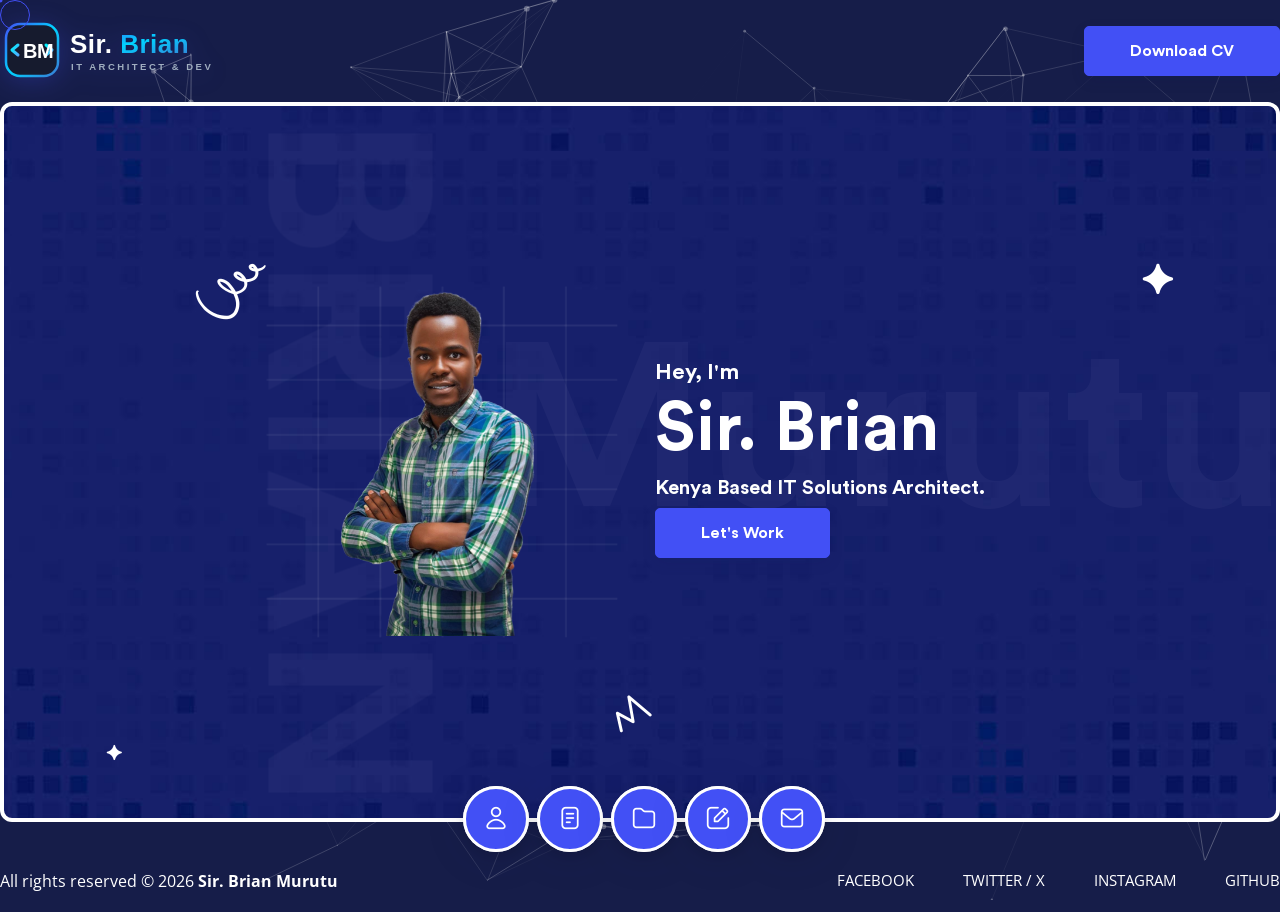
==== commit f1bd0cb8: "feat: connect Formspree form endpoint mbgjpava with AJAX submission and styled feedback" ====
--- a/index.html
+++ b/index.html
@@ -1324,7 +1324,7 @@
                                 <div class="col-xl-8 col-lg-10 col-md-12 col-sm-12 col-12">
                                     <div class="contact-form-wrapper text-center mt-25 mb-lg-5 mb-md-4">
                                         <h2 class="mb-55">Send Me a Message</h2>
-                                        <form action="https://formspree.io/f/murutubrian@gmail.com" method="POST" id="contact-form">
+                                        <form action="https://formspree.io/f/mbgjpava" method="POST" id="contact-form">
                                             <div class="row">
                                                 <div class="col-xl-6 col-lg-6 col-md-6 col-sm-6 col-12 pr6 mb-12">
                                                     <input class="name w-100 primary-border pl-20 pt-15 pb-15 pr-10 bg-white border-radius5" type="text" name="name" id="inputName" placeholder="Your Name" required>
--- a/css/style.css
+++ b/css/style.css
@@ -893,8 +893,38 @@
 .reply-form.contact-form .mb-10 {
 	margin-bottom: 15px;
 }
-.contact-form .form-message.error {
-	color: red;
+.form-message {
+	display: none;
+	font-size: 15px;
+	font-weight: 500;
+	padding: 12px 18px;
+	border-radius: 8px;
+	margin-top: 15px;
+	transition: all 0.3s ease;
+}
+.form-message.success {
+	display: block;
+	color: #0f5132;
+	background-color: #d1e7dd;
+	border: 1px solid #badbcc;
+}
+.form-message.error {
+	display: block;
+	color: #842029;
+	background-color: #f8d7da;
+	border: 1px solid #f5c2c7;
+}
+body.dark-mode .form-message.success,
+.dark-theme .form-message.success {
+	color: #75b798;
+	background-color: rgba(21, 87, 36, 0.3);
+	border: 1px solid rgba(117, 183, 152, 0.4);
+}
+body.dark-mode .form-message.error,
+.dark-theme .form-message.error {
+	color: #ea868f;
+	background-color: rgba(114, 28, 36, 0.3);
+	border: 1px solid rgba(234, 134, 143, 0.4);
 }
 
 
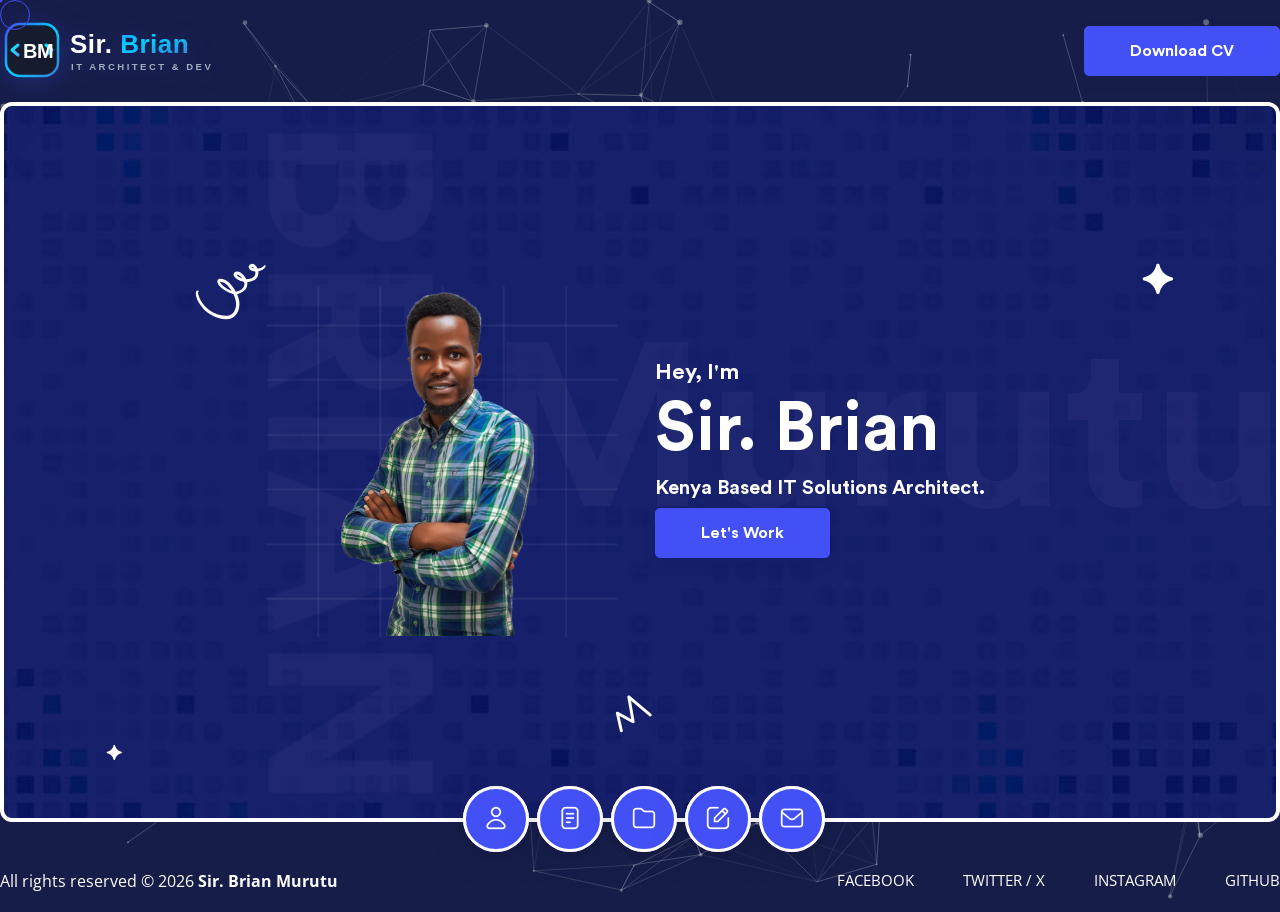
==== commit 9e70fcdd: "Update download CV link to use local docx resume" ====
--- a/index.html
+++ b/index.html
@@ -61,7 +61,7 @@
                     </div>
                     <div class="col-xl-6 col-lg-6 col-md-6 col-sm-6 col-7 text-right">
                         <div class="my-btn d-inline-block">
-                            <a href="https://drive.google.com/file/d/17Fn1B55-D4kqVq7ogy487AApfjw4W3Za/view?usp=sharing" target="_blank" rel="noopener" class="btn theme-bg text-capitalize f-700 mb-0">Download CV</a>
+                            <a href="Brian%20Murutu%20ATS%20Resume.docx" download="Brian Murutu ATS Resume.docx" class="btn theme-bg text-capitalize f-700 mb-0">Download CV</a>
                         </div>
                     </div>
                 </div>
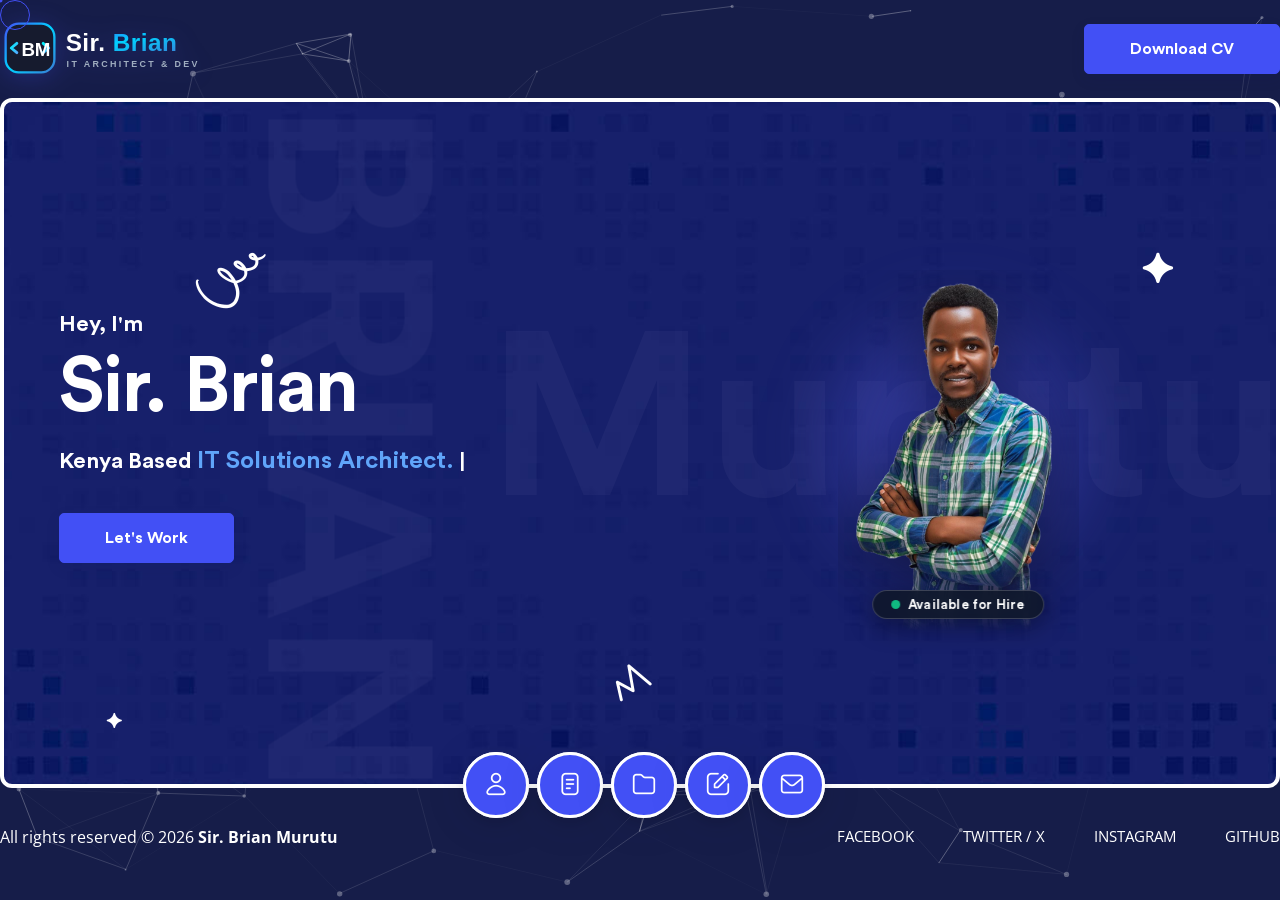
==== commit b4410103: "Improve responsive hero and portfolio layout This commit refines the site’s responsive behavior by r" ====
--- a/index.html
+++ b/index.html
@@ -80,33 +80,43 @@
                             <span class="d-inline-block font-family-CircularStdBold text-capitalize">Murutu</span>
                         </div>
                     </div>
-                    <div class="d-flex align-items-center justify-content-center h-100 z-index11 position-relative">
-                        <div class="row align-items-center justify-content-center py-md-3">
-                            <div class="col-xl-6 col-lg-6 col-md-8 col-sm-11 col-11 d-flex justify-content-center">
-                                <div class="hero-img-wrapper w-100 d-flex align-items-center justify-content-center position-relative">
-                                    <div class="hero-img tilt position-relative z-index1 mt--10" data-tilt>
-                                        <img src="assets/img/all-images/header-img5.png" alt="Sir. Brian Murutu">
-                                    </div>
-                                    <div class="hero-img-bg position-absolute text-center">
-                                        <div class="tilt" data-tilt>
-                                            <img src="images/hero/hero-img-bg-lines.png" alt="">
-                                        </div>
-                                    </div>
-                                </div>
-                            </div>
-                            <div class="col-xl-6 col-lg-6 col-md-11 col-sm-12 col-12 pr-xl-0">
-                                <div class="hero-content mt--5 pl-50">
+                    <div class="d-flex align-items-center justify-content-center h-100 z-index11 position-relative hero-container-inner">
+                        <div class="row align-items-center justify-content-between w-100 py-md-2 hero-row">
+                            <!-- Hero Introduction (Left on Desktop, Below Image on Mobile) -->
+                            <div class="col-xl-6 col-lg-6 col-md-11 col-sm-12 col-12 order-2 order-lg-1 hero-text-col">
+                                <div class="hero-content">
                                     <span class="sub-title d-block text-white font-family-CircularStdBold mb-15">Hey, I'm</span>
-                                    <h1 class="text-white font-family-CircularStdBold mb-25">Sir. Brian</h1>
-                                    <h3 class="text-white mb-45">Kenya Based
+                                    <h1 class="text-white font-family-CircularStdBold mb-20 hero-heading">Sir. Brian</h1>
+                                    <h3 class="text-white mb-35 hero-subheading">Kenya Based
                                         <span class="typer font-family-CircularStdBold" id="hero-typer"
                                             data-words="IT Solutions Architect.,Web Developer.,Systems Engineer.,SEO Expert.,Confident Trainer."
                                             data-delay="50"
                                             data-colors="#ffffff"></span>
                                         <span class="cursor" data-cursorDisplay="|" data-owner="hero-typer"></span>
                                     </h3>
-                                    <div class="my-btn d-inline-block">
-                                        <a href="#contact" class="btn theme-bg text-capitalize f-700">Let's Work</a>
+                                    <div class="hero-btn-group d-flex align-items-center flex-wrap">
+                                        <div class="my-btn d-inline-block mr-15 mb-10">
+                                            <a href="#contact" class="btn theme-bg text-capitalize f-700">Let's Work</a>
+                                        </div>
+                                        <div class="my-btn d-inline-block mb-10 d-sm-none">
+                                            <a href="Brian%20Murutu%20ATS%20Resume.docx" download="Brian Murutu ATS Resume.docx" class="btn btn-outline-light text-capitalize f-700 py-2 px-3">Resume CV</a>
+                                        </div>
+                                    </div>
+                                </div>
+                            </div>
+
+                            <!-- Hero Portrait Image (Right on Desktop, Compact on Top for Mobile) -->
+                            <div class="col-xl-6 col-lg-6 col-md-8 col-sm-10 col-12 order-1 order-lg-2 d-flex justify-content-center hero-img-col">
+                                <div class="hero-img-wrapper d-flex align-items-center justify-content-center position-relative">
+                                    <div class="hero-ambient-glow position-absolute"></div>
+                                    <div class="hero-portrait-card position-relative z-index1">
+                                        <div class="hero-img tilt position-relative" data-tilt data-tilt-max="7" data-tilt-speed="400" data-tilt-perspective="1000">
+                                            <img src="assets/img/all-images/header-img5.png" alt="Sir. Brian Murutu - IT Solutions Architect" class="hero-person-img img-fluid">
+                                        </div>
+                                        <div class="hero-badge position-absolute">
+                                            <span class="badge-pulse-dot"></span>
+                                            <span class="badge-text">Available for Hire</span>
+                                        </div>
                                     </div>
                                 </div>
                             </div>
@@ -138,13 +148,13 @@
                                         </div>
                                     </div>
                                 </div>
-                                <div class="row mt-lg-0">
-                                    <div class="col-xl-4 col-lg-5 col-md-6">
-                                        <div class="about-img" data-tilt data-tilt-max="10">
-                                            <img class="border-radius12" src="assets/img/all-images/header-img3.JPG" alt="Sir. Brian Murutu">
-                                        </div>
-                                    </div>
-                                    <div class="col-xl-8 col-lg-7 col-md-6">
+                                <div class="row mt-lg-0 align-items-center">
+                                    <div class="col-xl-4 col-lg-5 col-md-5 col-12">
+                                        <div class="about-img text-center mb-35 mb-md-0" data-tilt data-tilt-max="6">
+                                            <img class="border-radius12 img-fluid about-person-img" src="assets/img/all-images/header-img3.JPG" alt="Sir. Brian Murutu">
+                                        </div>
+                                    </div>
+                                    <div class="col-xl-8 col-lg-7 col-md-7 col-12">
                                         <div class="row">
                                             <div class="col-xl-6 col-lg-12 pr-lg-0">
                                                 <div class="about-content mt--5">
@@ -154,27 +164,39 @@
                                                 </div>
                                             </div>
                                             <div class="col-xl-6 col-lg-12">
-                                                <div class="about-info pl-xl-40">
-                                                    <ul class="d-flex align-items-center mb-35">
-                                                        <li class="pr-20">
-                                                            <span class="font-family-CircularStdBold primary-color d-block mb-20">Name</span>
-                                                            <span class="font-family-CircularStdBold primary-color d-block mb-20">Email</span>
-                                                            <span class="font-family-CircularStdBold primary-color d-block mb-20">Phone</span>
-                                                            <span class="font-family-CircularStdBold primary-color d-block mb-20">Location</span>
-                                                            <span class="font-family-CircularStdBold primary-color d-block mb-20">Specialty</span>
-                                                            <span class="font-family-CircularStdBold primary-color d-block mb-20">Languages</span>
-                                                            <span class="font-family-CircularStdBold primary-color d-block mb-20">Nationality</span>
-                                                            <span class="font-family-CircularStdBold primary-color d-block mb-20">Freelance</span>
+                                                <div class="about-info pl-xl-35 mt-35 mt-xl-0">
+                                                    <ul class="about-info-list mb-35">
+                                                        <li class="about-info-row d-flex justify-content-between align-items-center mb-15 pb-10">
+                                                            <span class="info-label font-family-CircularStdBold primary-color">Name</span>
+                                                            <span class="info-val text-right">Brian Murutu</span>
                                                         </li>
-                                                        <li class="info-details">
-                                                            <span class="d-block mb-20">Brian Murutu</span>
-                                                            <span class="d-block mb-20">murutubrian@gmail.com</span>
-                                                            <span class="d-block mb-20">(+254) 792 710 951</span>
-                                                            <span class="d-block mb-20">Makongeni, Thika, Kenya</span>
-                                                            <span class="d-block mb-20">IT Solutions Architect</span>
-                                                            <span class="d-block mb-20">English, Kiswahili, French</span>
-                                                            <span class="d-block mb-20">Kenyan</span>
-                                                            <span class="d-block mb-20">Available</span>
+                                                        <li class="about-info-row d-flex justify-content-between align-items-center mb-15 pb-10">
+                                                            <span class="info-label font-family-CircularStdBold primary-color">Email</span>
+                                                            <span class="info-val text-right"><a href="mailto:murutubrian@gmail.com" class="text-body">murutubrian@gmail.com</a></span>
+                                                        </li>
+                                                        <li class="about-info-row d-flex justify-content-between align-items-center mb-15 pb-10">
+                                                            <span class="info-label font-family-CircularStdBold primary-color">Phone</span>
+                                                            <span class="info-val text-right"><a href="tel:+254792710951" class="text-body">(+254) 792 710 951</a></span>
+                                                        </li>
+                                                        <li class="about-info-row d-flex justify-content-between align-items-center mb-15 pb-10">
+                                                            <span class="info-label font-family-CircularStdBold primary-color">Location</span>
+                                                            <span class="info-val text-right">Makongeni, Thika, Kenya</span>
+                                                        </li>
+                                                        <li class="about-info-row d-flex justify-content-between align-items-center mb-15 pb-10">
+                                                            <span class="info-label font-family-CircularStdBold primary-color">Specialty</span>
+                                                            <span class="info-val text-right">IT Solutions Architect</span>
+                                                        </li>
+                                                        <li class="about-info-row d-flex justify-content-between align-items-center mb-15 pb-10">
+                                                            <span class="info-label font-family-CircularStdBold primary-color">Languages</span>
+                                                            <span class="info-val text-right">English, Kiswahili, French</span>
+                                                        </li>
+                                                        <li class="about-info-row d-flex justify-content-between align-items-center mb-15 pb-10">
+                                                            <span class="info-label font-family-CircularStdBold primary-color">Nationality</span>
+                                                            <span class="info-val text-right">Kenyan</span>
+                                                        </li>
+                                                        <li class="about-info-row d-flex justify-content-between align-items-center mb-15 pb-10">
+                                                            <span class="info-label font-family-CircularStdBold primary-color">Freelance</span>
+                                                            <span class="info-val text-right"><span class="badge badge-success px-2 py-1 font-weight-normal">Available</span></span>
                                                         </li>
                                                     </ul>
                                                     <div class="my-btn d-inline-block">
@@ -338,9 +360,9 @@
                                             </div>
                                         </div>
                                     </div>
-                                    <div class="col-xl-5 col-lg-5 col-md-12">
-                                        <div class="testimonial-img text-center text-lg-right" data-tilt data-tilt-max="10">
-                                            <img src="assets/img/all-images/header-img4.png" alt="Sir. Brian">
+                                    <div class="col-xl-5 col-lg-5 col-md-12 col-12">
+                                        <div class="testimonial-img text-center text-lg-right mt-30 mt-lg-0" data-tilt data-tilt-max="6">
+                                            <img src="assets/img/all-images/header-img4.png" alt="Sir. Brian Murutu" class="img-fluid testimonial-person-img">
                                         </div>
                                     </div>
                                 </div>
@@ -978,6 +1000,20 @@
                                     <button type="button" data-mixitup-control data-filter=".itsolns">IT Solutions</button>
                                 </div>
                                 <div class="mixitup-gallery row my-4 pt-10 pb-10 px-2 justify-content-center">
+                                    <div class="col-xl-4 col-lg-4 col-md-6 col-sm-6 col-12 p-2 mix ecommerce webdev" data-order="0">
+                                        <div class="position-relative">
+                                            <div class="single-portfolio position-relative over-hidden">
+                                                <img class="w-100 border-radius12" src="assets/img/all-images/radiantreach.png" alt="Radiant Reach Organics">
+                                                <div class="port-icon mb-10 text-center position-absolute transition3 z-index11">
+                                                    <span class="theme-color d-inline-block" data-toggle="modal" data-target="#exampleModal-radiantreach"><i class="far fa-external-link-alt"></i></span>
+                                                </div>
+                                                <div class="port-over-content text-center position-absolute left-0 pl-30 pr-30 pb-35 pt-40 z-index1">
+                                                    <span class="text-white font-family-CircularStdBold mb-15 d-block text-uppercase">E-Commerce</span>
+                                                    <h2 class="text-white">Radiant Reach Organics</h2>
+                                                </div>
+                                            </div>
+                                        </div>
+                                    </div>
                                     <div class="col-xl-4 col-lg-4 col-md-6 col-sm-6 col-12 p-2 mix webdev" data-order="0">
                                         <div class="position-relative">
                                             <div class="single-portfolio position-relative over-hidden">
@@ -1136,7 +1172,15 @@
                             </div>
                         </div>
 
-                                                <div class="modal fade pr-0" id="exampleModal-bemad" tabindex="-1" role="dialog" aria-hidden="true">
+                        <div class="modal fade pr-0" id="exampleModal-radiantreach" tabindex="-1" role="dialog" aria-hidden="true">
+                            <div class="modal-dialog" role="document">
+                                <div class="modal-content position-relative">
+                                    <div class="close-icon position-absolute right-0 top-0 z-index1"><button type="button" class="close d-inline-block mt-10 mr-15" data-dismiss="modal" aria-label="Close"><span aria-hidden="true"><i class="fa fa-times"></i></span></button></div>
+                                    <div class="modal-content border-0"><div class="modal-body p-0"><div class="content-wrapper-padding white-bg border-radius12 position-relative"><div class="portfolio-details-wrapper mt-10"><div class="row"><div class="col-xl-12 col-lg-12"><img class="w-100 border-radius8" src="assets/img/all-images/radiantreach.png" alt="Radiant Reach Organics"></div><div class="col-xl-8 col-lg-8 col-md-12 col-sm-12 col-12"><div class="portfolio-details-content mt-40"><h2 class="mb-25">Radiant Reach Organics — Pure Botanical Skincare &amp; Cosmetics</h2><p class="mb-22">Designed and engineered a full-scale direct-to-consumer e-commerce platform for Radiant Reach Organics, Kenya's premier handcrafted botanical cosmetics brand. Built with a responsive, high-converting product showcase featuring specialized baby eczema relief, restorative cleansers, serums, and Kenya-sourced organic oils.</p><p class="mb-22">Key implementations include seamless M-Pesa mobile checkout, automated order management, multi-device shopping experience, category filtering, and optimized page speeds tailored for African mobile consumers.</p></div></div><div class="col-xl-4 col-lg-4 col-md-12 col-sm-12 col-12 px-3 p-lg-1"><div class="portfolio-details-sidebar pl-30"><div class="meta-wrapper neutral-bg mt-50 pt-40 pb-25 pr-20 pl-45 mt-40 mb-10"><ul class="item-meta d-inline-block pr-30"><li>Project</li><li>Category</li><li>Client</li><li>Live Demo</li></ul><ul class="item-meta d-inline-block"><li><span>E-Commerce</span></li><li><span>Organic Cosmetics</span></li><li><span>Radiant Reach</span></li><li><span><a href="https://radiantreach.co.ke/" class="theme-color" target="_blank">View Site</a></span></li></ul></div></div></div></div></div></div></div></div>
+                                </div>
+                            </div>
+                        </div>
+                        <div class="modal fade pr-0" id="exampleModal-bemad" tabindex="-1" role="dialog" aria-hidden="true">
                             <div class="modal-dialog" role="document">
                                 <div class="modal-content position-relative">
                                     <div class="close-icon position-absolute right-0 top-0 z-index1"><button type="button" class="close d-inline-block mt-10 mr-15" data-dismiss="modal" aria-label="Close"><span aria-hidden="true"><i class="fa fa-times"></i></span></button></div>
--- a/css/responsive.css
+++ b/css/responsive.css
@@ -862,7 +862,7 @@
           font-size: 12px;
      }
      .hero-img-wrapper {
-          width: 130px !important;
+          max-width: 180px;
      }
      .hero-content {
           margin-bottom: 20px;
@@ -922,7 +922,7 @@
           font-size: 11px;
      }
      .hero-img-wrapper {
-          width: 100px !important;
+          max-width: 160px;
      }
      .hero-content {
           margin-bottom: 10px;
@@ -1994,7 +1994,7 @@
           font-size: 13px;
      }
      .hero-img-wrapper {
-          width: 40px !important;
+          max-width: 150px;
      }
      .hero-content {
           margin-bottom: 8px;
@@ -2085,10 +2085,21 @@
      }
 }
 /* ==========================================================================
-   Comprehensive Mobile Responsiveness & Logo Visibility Enhancements
+   Comprehensive Mobile Responsiveness, Hero Image Architecture & Viewport Polish
    ========================================================================== */
 
-/* Logo Global Sizing */
+/* Universal Image Safety - Prevent any image from overflowing viewports */
+img {
+    max-width: 100%;
+    height: auto;
+}
+
+html, body {
+    overflow-x: hidden !important;
+    max-width: 100vw;
+}
+
+/* Header & Logo Sizing */
 #logo {
     display: flex;
     align-items: center;
@@ -2098,7 +2109,7 @@
     max-width: none !important;
     width: auto !important;
     height: auto !important;
-    max-height: 64px !important;
+    max-height: 60px !important;
     display: inline-block !important;
     filter: drop-shadow(0 4px 12px rgba(66, 80, 245, 0.25));
 }
@@ -2108,61 +2119,385 @@
     padding-bottom: 18px !important;
 }
 
-/* Mobile & Tablet Breakpoint (max-width: 991px) */
+/* ==========================================================================
+   HERO SECTION & IMAGE ARCHITECTURE (Desktop & Mobile)
+   ========================================================================== */
+
+/* Hero Container Dimensions & Layout */
+.hero-area {
+    min-height: 580px;
+    background-size: cover;
+    background-position: center;
+}
+
+.hero-area-height {
+    height: calc(100vh - 210px);
+    min-height: 560px;
+    max-height: 780px;
+    margin-bottom: -36px;
+}
+
+.hero-row {
+    margin-left: 0 !important;
+    margin-right: 0 !important;
+}
+
+/* Hero Content (Left column on Desktop) */
+.hero-text-col {
+    z-index: 12;
+}
+
+.hero-content {
+    padding-left: 40px;
+    padding-right: 20px;
+}
+
+.hero-heading {
+    font-size: 76px !important;
+    line-height: 1.08 !important;
+    letter-spacing: -0.02em;
+}
+
+.hero-subheading {
+    font-size: 22px !important;
+    line-height: 1.4 !important;
+    min-height: 58px;
+}
+
+.hero-subheading span.typer {
+    font-size: 24px !important;
+    color: #60a5fa !important;
+    font-weight: 700;
+}
+
+/* Hero Image & Portrait Card (Right column on Desktop) */
+.hero-img-col {
+    z-index: 12;
+}
+
+.hero-img-wrapper {
+    position: relative;
+    width: 100%;
+    max-width: 420px;
+    display: flex;
+    align-items: center;
+    justify-content: center;
+}
+
+/* Ambient Radial Glow */
+.hero-ambient-glow {
+    width: 320px;
+    height: 320px;
+    border-radius: 50%;
+    background: radial-gradient(circle, rgba(66, 80, 245, 0.55) 0%, rgba(99, 102, 241, 0.25) 45%, rgba(7, 19, 93, 0) 70%);
+    filter: blur(28px);
+    top: 50%;
+    left: 50%;
+    transform: translate(-50%, -50%);
+    z-index: 0;
+    pointer-events: none;
+}
+
+/* Glassmorphic Portrait Frame */
+.hero-portrait-card {
+    position: relative;
+    width: 100%;
+    max-width: 370px;
+    display: flex;
+    flex-direction: column;
+    align-items: center;
+    justify-content: flex-end;
+    padding-top: 15px;
+}
+
+.hero-img {
+    position: relative;
+    display: inline-block;
+    max-width: 100%;
+    text-align: center;
+}
+
+.hero-person-img {
+    display: block;
+    max-width: 100%;
+    width: auto;
+    max-height: 470px;
+    object-fit: contain;
+    filter: drop-shadow(0 15px 35px rgba(0, 0, 0, 0.45));
+    -webkit-mask-image: linear-gradient(to bottom, black 80%, rgba(0, 0, 0, 0.4) 93%, transparent 100%);
+    mask-image: linear-gradient(to bottom, black 80%, rgba(0, 0, 0, 0.4) 93%, transparent 100%);
+    transition: transform 0.3s ease;
+}
+
+/* Floating "Available for Hire" Badge */
+.hero-badge {
+    bottom: 12px;
+    left: 50%;
+    transform: translateX(-50%);
+    background: rgba(15, 23, 42, 0.88);
+    backdrop-filter: blur(8px);
+    -webkit-backdrop-filter: blur(8px);
+    border: 1px solid rgba(255, 255, 255, 0.18);
+    box-shadow: 0 8px 24px rgba(0, 0, 0, 0.35);
+    border-radius: 50px;
+    padding: 7px 18px;
+    display: flex;
+    align-items: center;
+    gap: 8px;
+    white-space: nowrap;
+    z-index: 4;
+}
+
+.badge-pulse-dot {
+    width: 9px;
+    height: 9px;
+    background-color: #10b981;
+    border-radius: 50%;
+    display: inline-block;
+    box-shadow: 0 0 0 0 rgba(16, 185, 129, 0.7);
+    animation: badgePulse 2s infinite;
+}
+
+@keyframes badgePulse {
+    0% {
+        box-shadow: 0 0 0 0 rgba(16, 185, 129, 0.7);
+    }
+    70% {
+        box-shadow: 0 0 0 9px rgba(16, 185, 129, 0);
+    }
+    100% {
+        box-shadow: 0 0 0 0 rgba(16, 185, 129, 0);
+    }
+}
+
+.hero-badge .badge-text {
+    font-size: 13px;
+    font-weight: 600;
+    color: #ffffff;
+    font-family: "CircularStdBold", sans-serif;
+    letter-spacing: 0.2px;
+}
+
+/* ==========================================================================
+   NAVIGATION TABS BAR (Desktop & Mobile)
+   ========================================================================== */
+.menu {
+    position: relative;
+    height: 60px;
+    margin-top: -30px;
+    z-index: 50;
+}
+
+.menu .tabs {
+    display: flex !important;
+    align-items: center !important;
+    justify-content: center !important;
+    width: 100% !important;
+    position: relative;
+    padding: 0;
+    margin: 0;
+    list-style: none;
+}
+
+/* About Section & Person Image */
+.about-person-img {
+    max-width: 100%;
+    width: 100%;
+    max-width: 360px;
+    height: auto;
+    object-fit: cover;
+    border-radius: 16px;
+    box-shadow: 0 15px 35px rgba(0, 0, 0, 0.1);
+    display: block;
+    margin: 0 auto;
+}
+
+/* About Info Key-Value List */
+.about-info-list {
+    list-style: none;
+    padding: 0;
+    margin: 0;
+}
+
+.about-info-row {
+    border-bottom: 1px solid rgba(0, 0, 0, 0.06);
+}
+
+.about-info-row:last-child {
+    border-bottom: none !important;
+}
+
+.about-info-row .info-label {
+    font-size: 15px;
+    font-weight: 700;
+    color: var(--primary-color, #1e293b);
+    flex-shrink: 0;
+    margin-right: 15px;
+}
+
+.about-info-row .info-val {
+    font-size: 15px;
+    color: #64748b;
+    word-break: break-word;
+}
+
+.about-info-row .info-val a {
+    color: #4250f5;
+    transition: color 0.2s ease;
+}
+
+.about-info-row .info-val a:hover {
+    color: #2b39cc;
+    text-decoration: underline;
+}
+
+/* Testimonial Person Image */
+.testimonial-person-img {
+    max-width: 100%;
+    max-height: 420px;
+    width: auto;
+    height: auto;
+    object-fit: contain;
+    filter: drop-shadow(0 15px 30px rgba(0, 0, 0, 0.2));
+}
+
+/* ==========================================================================
+   BREAKPOINTS: Medium Desktops & Laptops (min-width: 992px) and (max-width: 1199px)
+   ========================================================================== */
+@media screen and (min-width: 992px) and (max-width: 1199px) {
+    .hero-content {
+        padding-left: 15px;
+        padding-right: 10px;
+    }
+    .hero-heading {
+        font-size: 58px !important;
+    }
+    .hero-subheading {
+        font-size: 20px !important;
+    }
+    .hero-subheading span.typer {
+        font-size: 21px !important;
+    }
+    .hero-person-img {
+        max-height: 410px;
+    }
+    .hero-portrait-card {
+        max-width: 320px;
+    }
+}
+
+/* ==========================================================================
+   TABLET & MOBILE BREAKPOINT (max-width: 991px)
+   ========================================================================== */
 @media screen and (max-width: 991px) {
+    #magicMouseCursor, #magicPointer {
+        display: none !important;
+        opacity: 0 !important;
+        visibility: hidden !important;
+    }
+
     #logo img {
-        max-height: 54px !important;
+        max-height: 52px !important;
     }
 
     .hero-area-height {
         height: auto !important;
         min-height: auto !important;
-        padding-top: 40px !important;
-        padding-bottom: 40px !important;
+        max-height: none !important;
+        margin-bottom: 0 !important;
+        padding-top: 36px !important;
+        padding-bottom: 50px !important;
+    }
+
+    .hero-container-inner {
+        height: auto !important;
+    }
+
+    /* Hero Portrait on Tablet/Mobile: Compact & Centered on Top */
+    .hero-img-col {
+        margin-bottom: 25px;
     }
 
     .hero-img-wrapper {
-        max-width: 320px;
-        margin: 0 auto 30px auto;
-    }
-
+        max-width: 280px;
+        margin: 0 auto;
+    }
+
+    .hero-ambient-glow {
+        width: 220px;
+        height: 220px;
+    }
+
+    .hero-portrait-card {
+        max-width: 240px;
+        padding-top: 10px;
+    }
+
+    .hero-person-img {
+        max-height: 290px;
+        margin: 0 auto;
+    }
+
+    .hero-img-gradient-fade {
+        height: 50px;
+    }
+
+    .hero-badge {
+        bottom: 8px;
+        padding: 5px 14px;
+    }
+
+    .hero-badge .badge-text {
+        font-size: 12px;
+    }
+
+    /* Hero Content on Tablet/Mobile */
     .hero-content {
         padding-left: 0 !important;
+        padding-right: 0 !important;
         text-align: center !important;
     }
 
-    .hero-content h1 {
-        font-size: 46px !important;
-        line-height: 1.1 !important;
-    }
-
-    .hero-content h3 {
+    .hero-heading {
+        font-size: 52px !important;
+        line-height: 1.12 !important;
+        margin-bottom: 15px !important;
+    }
+
+    .hero-subheading {
+        font-size: 19px !important;
+        margin-bottom: 25px !important;
+        min-height: auto;
+    }
+
+    .hero-subheading span.typer {
         font-size: 20px !important;
-        margin-bottom: 25px !important;
+        display: inline-block;
+    }
+
+    .hero-btn-group {
+        justify-content: center !important;
     }
 
     .hero-content .sub-title {
-        font-size: 20px !important;
+        font-size: 19px !important;
         margin-bottom: 10px !important;
+    }
+
+    /* Navigation Menu on Tablet */
+    .menu {
+        margin-top: -24px;
+        height: auto;
+    }
+
+    .menu .tabs {
+        flex-wrap: wrap !important;
+        gap: 6px;
     }
 
     .about-info {
         padding-left: 0 !important;
         margin-top: 25px !important;
-    }
-
-    .about-info ul {
-        flex-direction: column !important;
-        align-items: flex-start !important;
-    }
-
-    .about-info ul li {
-        width: 100% !important;
-        padding-right: 0 !important;
-    }
-
-    .about-info .info-details span {
-        margin-bottom: 12px !important;
     }
 
     .portfolio-menu button {
@@ -2181,10 +2516,12 @@
     }
 }
 
-/* Mobile Small Devices (max-width: 767px) */
+/* ==========================================================================
+   MOBILE SMALL BREAKPOINT (max-width: 767px)
+   ========================================================================== */
 @media screen and (max-width: 767px) {
     #logo img {
-        max-height: 48px !important;
+        max-height: 46px !important;
     }
 
     .header-padding {
@@ -2192,25 +2529,93 @@
         padding-bottom: 14px !important;
     }
 
+    .hero-area-height {
+        padding-top: 28px !important;
+        padding-bottom: 42px !important;
+    }
+
+    /* Hero Portrait on Mobile */
+    .hero-img-col {
+        margin-bottom: 20px;
+    }
+
     .hero-img-wrapper {
-        max-width: 260px;
-    }
-
-    .hero-content h1 {
+        max-width: 230px;
+    }
+
+    .hero-ambient-glow {
+        width: 180px;
+        height: 180px;
+    }
+
+    .hero-portrait-card {
+        max-width: 200px;
+    }
+
+    .hero-person-img {
+        max-height: 240px;
+    }
+
+    .hero-badge {
+        bottom: 6px;
+        padding: 4px 12px;
+    }
+
+    .hero-badge .badge-text {
+        font-size: 11px;
+    }
+
+    /* Hero Content on Mobile */
+    .hero-heading {
         font-size: 38px !important;
         line-height: 1.15 !important;
-    }
-
-    .hero-content h3 {
+        margin-bottom: 12px !important;
+    }
+
+    .hero-subheading {
+        font-size: 16px !important;
+        margin-bottom: 20px !important;
+    }
+
+    .hero-subheading span.typer {
         font-size: 17px !important;
     }
 
-    .hero-content h3 span {
-        font-size: 18px !important;
+    .hero-content .sub-title {
+        font-size: 16px !important;
+        margin-bottom: 6px !important;
+    }
+
+    /* Tabs Bar Mobile Polish: Smooth Touch Horizontal Scrolling */
+    .menu {
+        margin-top: -22px;
+        margin-bottom: 10px;
+        height: auto;
+        padding: 0 10px;
+    }
+
+    .menu .tabs {
+        display: flex !important;
+        flex-wrap: nowrap !important;
+        overflow-x: auto !important;
+        -webkit-overflow-scrolling: touch;
+        scrollbar-width: none;
+        justify-content: flex-start !important;
+        padding: 6px 4px !important;
+        gap: 6px;
+    }
+
+    .menu .tabs::-webkit-scrollbar {
+        display: none;
+    }
+
+    .menu .tabs li {
+        flex-shrink: 0 !important;
+        margin-right: 0 !important;
     }
 
     .content-wrapper-padding {
-        padding: 35px 18px 25px 18px !important;
+        padding: 30px 16px 25px 16px !important;
     }
 
     .title h2 {
@@ -2218,18 +2623,28 @@
         padding-left: 15px !important;
     }
 
+    .about-info-row .info-label {
+        font-size: 14px;
+        margin-right: 10px;
+    }
+
+    .about-info-row .info-val {
+        font-size: 14px;
+    }
+
     .single-service {
-        padding: 30px 20px 20px 20px !important;
+        padding: 28px 18px 20px 18px !important;
         margin-bottom: 20px !important;
+        margin-right: 0 !important;
     }
 
     .single-experience {
-        padding-left: 24px !important;
+        padding-left: 20px !important;
         margin-bottom: 20px !important;
     }
 
     .single-experience h4 {
-        font-size: 17px !important;
+        font-size: 16px !important;
     }
 
     .contact-info-content .contact-location,
@@ -2239,8 +2654,8 @@
     }
 
     .contact-form-wrapper h2 {
-        font-size: 24px !important;
-        margin-bottom: 30px !important;
+        font-size: 22px !important;
+        margin-bottom: 25px !important;
     }
 
     .footer-area {
@@ -2255,27 +2670,50 @@
     }
 
     .useful-link li {
-        padding-left: 10px !important;
-        padding-right: 10px !important;
-    }
-}
-
-/* Extra Small Mobile (max-width: 480px) */
+        padding-left: 8px !important;
+        padding-right: 8px !important;
+    }
+}
+
+/* ==========================================================================
+   EXTRA SMALL MOBILE BREAKPOINT (max-width: 480px)
+   ========================================================================== */
 @media screen and (max-width: 480px) {
     #logo img {
-        max-height: 42px !important;
-    }
-
-    .hero-content h1 {
+        max-height: 40px !important;
+    }
+
+    .header-padding .my-btn .btn {
+        padding: 8px 16px !important;
+        font-size: 13px !important;
+    }
+
+    .hero-img-wrapper {
+        max-width: 190px;
+    }
+
+    .hero-portrait-card {
+        max-width: 180px;
+    }
+
+    .hero-person-img {
+        max-height: 210px;
+    }
+
+    .hero-heading {
         font-size: 32px !important;
     }
 
-    .hero-content h3 {
+    .hero-subheading {
         font-size: 15px !important;
     }
 
+    .hero-subheading span.typer {
+        font-size: 15px !important;
+    }
+
     .my-btn .btn {
-        padding: 10px 28px !important;
+        padding: 9px 22px !important;
         font-size: 14px !important;
     }
 
@@ -2285,7 +2723,18 @@
     }
 
     .tech-tags .badge {
-        font-size: 12px !important;
-        padding: 5px 8px !important;
-    }
-}
+        font-size: 11px !important;
+        padding: 4px 7px !important;
+    }
+
+    .about-info-row {
+        flex-direction: column !important;
+        align-items: flex-start !important;
+        padding-bottom: 8px !important;
+    }
+
+    .about-info-row .info-val {
+        text-align: left !important;
+        margin-top: 2px;
+    }
+}
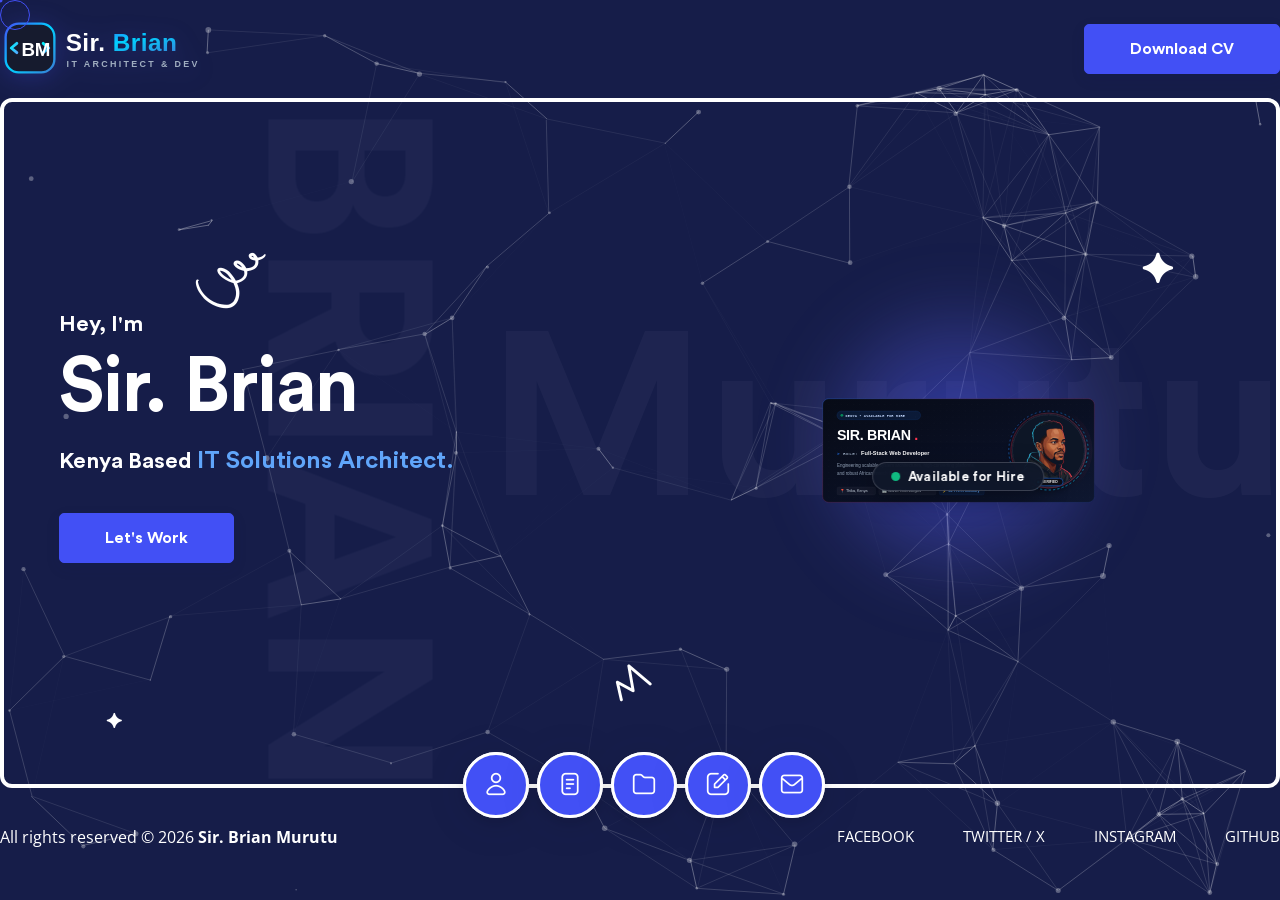
==== commit dd4c0ff0: "feat: improve hero section with animated SVG from GitHub profile, adjust layout and background" ====
--- a/index.html
+++ b/index.html
@@ -67,7 +67,7 @@
                 </div>
             </header>
             <div id="content">
-                <div id="profile" class="hero-area hero-area-height border-radius12 over-hidden bg-cover position-relative" data-background="images/hero/hero-bg.jpg">
+                <div id="profile" class="hero-area hero-area-height border-radius12 over-hidden bg-cover position-relative" data-background="">
                     <div id="scene" class="parallax position-absolute w-100 h-100 z-index11">
                         <img data-depth="0.20" class="hero-shape hero-shape1 position-absolute d-none d-md-inline-block" src="images/hero/hero-shape1.png" alt="">
                         <img data-depth="0.15" class="hero-shape hero-shape2 position-absolute d-none d-md-inline-block" src="images/hero/hero-shape2.png" alt="">
@@ -111,7 +111,7 @@
                                     <div class="hero-ambient-glow position-absolute"></div>
                                     <div class="hero-portrait-card position-relative z-index1">
                                         <div class="hero-img tilt position-relative" data-tilt data-tilt-max="7" data-tilt-speed="400" data-tilt-perspective="1000">
-                                            <img src="assets/img/all-images/header-img5.png" alt="Sir. Brian Murutu - IT Solutions Architect" class="hero-person-img img-fluid">
+                                            <img src="assets/img/all-images/hero.svg" alt="Sir. Brian Murutu - IT Solutions Architect" class="hero-person-img img-fluid">
                                         </div>
                                         <div class="hero-badge position-absolute">
                                             <span class="badge-pulse-dot"></span>
--- a/css/style.css
+++ b/css/style.css
@@ -326,7 +326,7 @@
 .hero-area {
 	background-position: center;
 	border: 4px solid #ffffff;
-	background-color: #07135D;
+	background: linear-gradient(to bottom, #070b16, #0e1730);
 }
 .hero-area-height {
 	height: calc(100vh - 254px);
--- a/css/responsive.css
+++ b/css/responsive.css
@@ -2202,7 +2202,7 @@
 .hero-portrait-card {
     position: relative;
     width: 100%;
-    max-width: 370px;
+    max-width: 800px;
     display: flex;
     flex-direction: column;
     align-items: center;
@@ -2223,9 +2223,9 @@
     width: auto;
     max-height: 470px;
     object-fit: contain;
-    filter: drop-shadow(0 15px 35px rgba(0, 0, 0, 0.45));
-    -webkit-mask-image: linear-gradient(to bottom, black 80%, rgba(0, 0, 0, 0.4) 93%, transparent 100%);
-    mask-image: linear-gradient(to bottom, black 80%, rgba(0, 0, 0, 0.4) 93%, transparent 100%);
+    filter: none;
+    -webkit-mask-image: none;
+    mask-image: none;
     transition: transform 0.3s ease;
 }
 
@@ -2382,7 +2382,7 @@
         max-height: 410px;
     }
     .hero-portrait-card {
-        max-width: 320px;
+        max-width: 500px;
     }
 }
 
@@ -2429,7 +2429,7 @@
     }
 
     .hero-portrait-card {
-        max-width: 240px;
+        max-width: 350px;
         padding-top: 10px;
     }
 
@@ -2549,7 +2549,7 @@
     }
 
     .hero-portrait-card {
-        max-width: 200px;
+        max-width: 280px;
     }
 
     .hero-person-img {
@@ -2693,7 +2693,7 @@
     }
 
     .hero-portrait-card {
-        max-width: 180px;
+        max-width: 220px;
     }
 
     .hero-person-img {
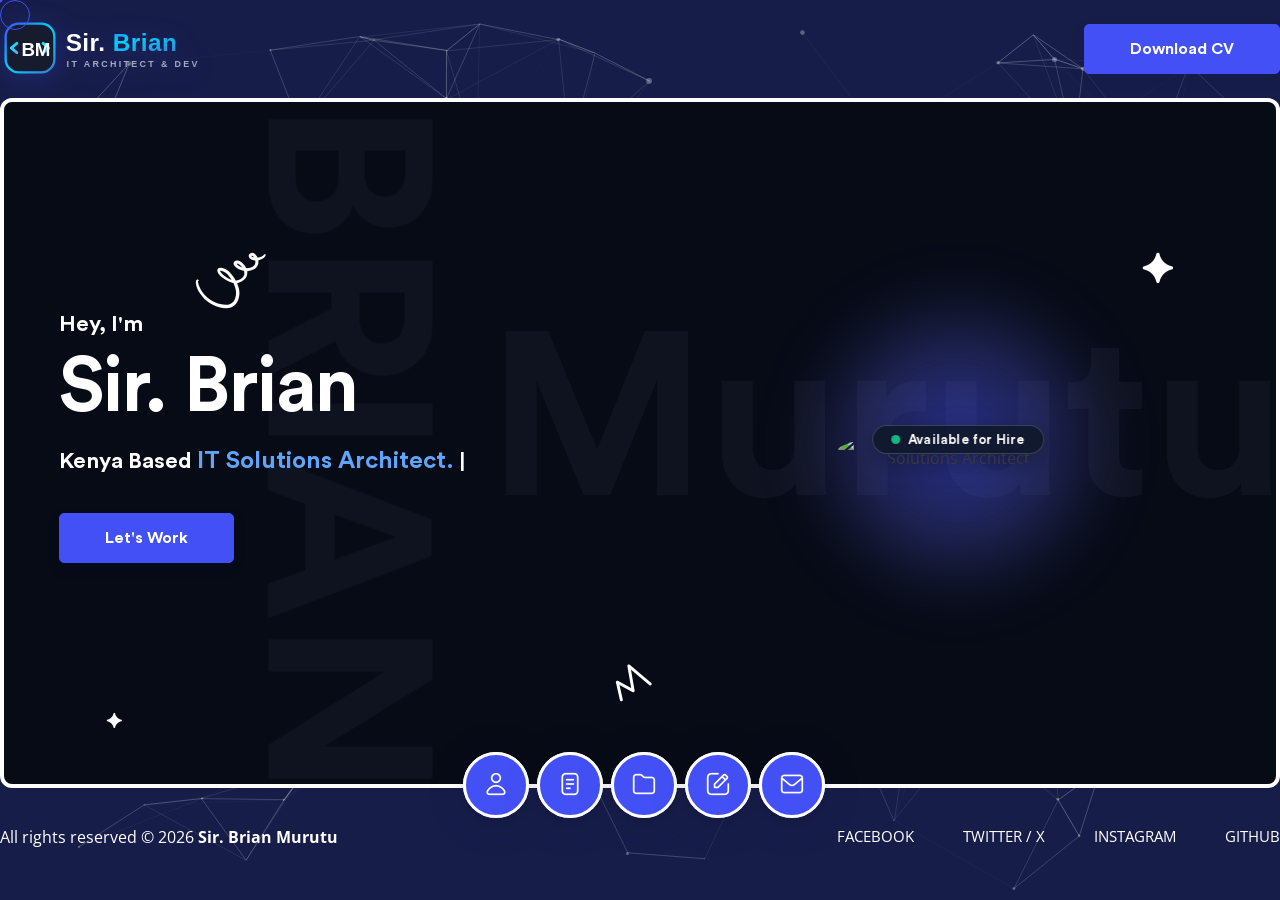
==== commit 71461c13: "feat: use ID image from GitHub profile as hero image with circular styling" ====
--- a/index.html
+++ b/index.html
@@ -111,7 +111,7 @@
                                     <div class="hero-ambient-glow position-absolute"></div>
                                     <div class="hero-portrait-card position-relative z-index1">
                                         <div class="hero-img tilt position-relative" data-tilt data-tilt-max="7" data-tilt-speed="400" data-tilt-perspective="1000">
-                                            <img src="assets/img/all-images/hero.svg" alt="Sir. Brian Murutu - IT Solutions Architect" class="hero-person-img img-fluid">
+                                            <img src="assets/img/all-images/id.png" alt="Sir. Brian Murutu - IT Solutions Architect" class="hero-person-img img-fluid">
                                         </div>
                                         <div class="hero-badge position-absolute">
                                             <span class="badge-pulse-dot"></span>
--- a/css/style.css
+++ b/css/style.css
@@ -326,7 +326,7 @@
 .hero-area {
 	background-position: center;
 	border: 4px solid #ffffff;
-	background: linear-gradient(to bottom, #070b16, #0e1730);
+	background-color: #070b16;
 }
 .hero-area-height {
 	height: calc(100vh - 254px);
--- a/css/responsive.css
+++ b/css/responsive.css
@@ -2202,7 +2202,7 @@
 .hero-portrait-card {
     position: relative;
     width: 100%;
-    max-width: 800px;
+    max-width: 370px;
     display: flex;
     flex-direction: column;
     align-items: center;
@@ -2220,12 +2220,10 @@
 .hero-person-img {
     display: block;
     max-width: 100%;
-    width: auto;
+    height: auto;
+    border-radius: 50%;
+    object-fit: cover;
     max-height: 470px;
-    object-fit: contain;
-    filter: none;
-    -webkit-mask-image: none;
-    mask-image: none;
     transition: transform 0.3s ease;
 }
 
@@ -2382,7 +2380,7 @@
         max-height: 410px;
     }
     .hero-portrait-card {
-        max-width: 500px;
+        max-width: 320px;
     }
 }
 
@@ -2429,7 +2427,7 @@
     }
 
     .hero-portrait-card {
-        max-width: 350px;
+        max-width: 240px;
         padding-top: 10px;
     }
 
@@ -2549,7 +2547,7 @@
     }
 
     .hero-portrait-card {
-        max-width: 280px;
+        max-width: 200px;
     }
 
     .hero-person-img {
@@ -2693,7 +2691,7 @@
     }
 
     .hero-portrait-card {
-        max-width: 220px;
+        max-width: 180px;
     }
 
     .hero-person-img {
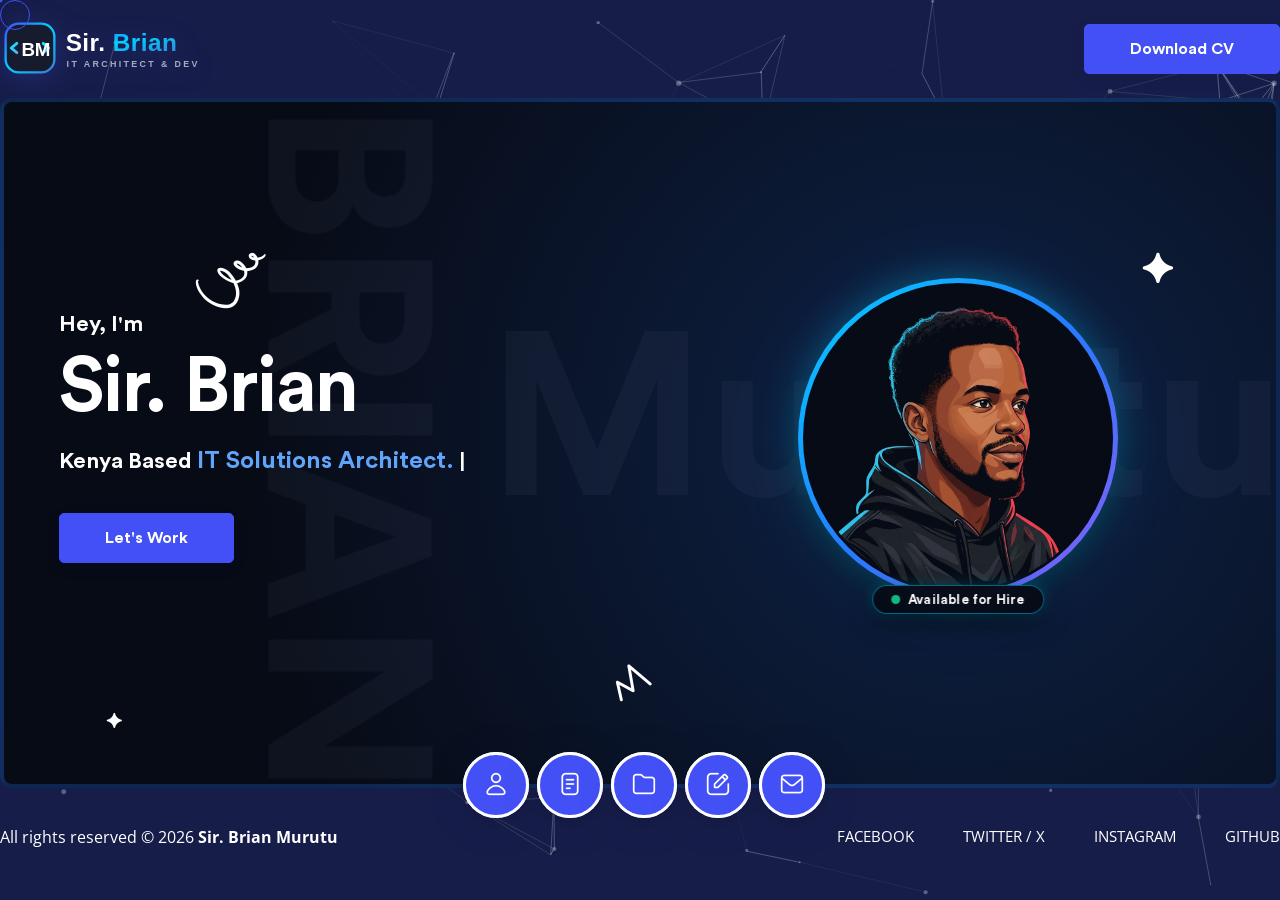
==== commit def247dd: "feat: fix hero portrait with glowing cybernetic avatar ring, restore id.png, and import github asset" ====
--- a/index.html
+++ b/index.html
@@ -67,7 +67,7 @@
                 </div>
             </header>
             <div id="content">
-                <div id="profile" class="hero-area hero-area-height border-radius12 over-hidden bg-cover position-relative" data-background="">
+                <div id="profile" class="hero-area hero-area-height border-radius12 over-hidden position-relative">
                     <div id="scene" class="parallax position-absolute w-100 h-100 z-index11">
                         <img data-depth="0.20" class="hero-shape hero-shape1 position-absolute d-none d-md-inline-block" src="images/hero/hero-shape1.png" alt="">
                         <img data-depth="0.15" class="hero-shape hero-shape2 position-absolute d-none d-md-inline-block" src="images/hero/hero-shape2.png" alt="">
@@ -110,8 +110,10 @@
                                 <div class="hero-img-wrapper d-flex align-items-center justify-content-center position-relative">
                                     <div class="hero-ambient-glow position-absolute"></div>
                                     <div class="hero-portrait-card position-relative z-index1">
-                                        <div class="hero-img tilt position-relative" data-tilt data-tilt-max="7" data-tilt-speed="400" data-tilt-perspective="1000">
-                                            <img src="assets/img/all-images/id.png" alt="Sir. Brian Murutu - IT Solutions Architect" class="hero-person-img img-fluid">
+                                        <div class="hero-img-frame position-relative tilt" data-tilt data-tilt-max="6" data-tilt-speed="400" data-tilt-perspective="1000">
+                                            <div class="hero-avatar-ring">
+                                                <img src="assets/img/all-images/id.png" alt="Sir. Brian Murutu - IT Solutions Architect" class="hero-person-img img-fluid">
+                                            </div>
                                         </div>
                                         <div class="hero-badge position-absolute">
                                             <span class="badge-pulse-dot"></span>
--- a/css/style.css
+++ b/css/style.css
@@ -325,8 +325,8 @@
 --------------------------------------------------- */
 .hero-area {
 	background-position: center;
-	border: 4px solid #ffffff;
-	background-color: #070b16;
+	border: 4px solid rgba(36, 123, 255, 0.25);
+	background: radial-gradient(circle at 75% 50%, #0e2246 0%, #070b16 70%);
 }
 .hero-area-height {
 	height: calc(100vh - 254px);
--- a/css/responsive.css
+++ b/css/responsive.css
@@ -2186,57 +2186,77 @@
 
 /* Ambient Radial Glow */
 .hero-ambient-glow {
-    width: 320px;
-    height: 320px;
+    width: 380px;
+    height: 380px;
     border-radius: 50%;
-    background: radial-gradient(circle, rgba(66, 80, 245, 0.55) 0%, rgba(99, 102, 241, 0.25) 45%, rgba(7, 19, 93, 0) 70%);
-    filter: blur(28px);
+    background: radial-gradient(circle, rgba(0, 210, 255, 0.35) 0%, rgba(36, 123, 255, 0.22) 42%, rgba(7, 11, 22, 0) 70%);
+    filter: blur(32px);
     top: 50%;
     left: 50%;
     transform: translate(-50%, -50%);
     z-index: 0;
     pointer-events: none;
+    animation: glowFloat 6s ease-in-out infinite alternate;
+}
+
+@keyframes glowFloat {
+    0% { transform: translate(-50%, -50%) scale(0.95); opacity: 0.8; }
+    100% { transform: translate(-50%, -50%) scale(1.08); opacity: 1; }
 }
 
 /* Glassmorphic Portrait Frame */
 .hero-portrait-card {
     position: relative;
-    width: 100%;
-    max-width: 370px;
     display: flex;
     flex-direction: column;
     align-items: center;
-    justify-content: flex-end;
-    padding-top: 15px;
-}
-
-.hero-img {
+    justify-content: center;
+    padding: 10px 0 20px 0;
+}
+
+.hero-img-frame {
     position: relative;
     display: inline-block;
-    max-width: 100%;
-    text-align: center;
+    cursor: pointer;
+}
+
+/* High-Tech Dual-Ring Avatar Frame */
+.hero-avatar-ring {
+    position: relative;
+    width: 320px;
+    height: 320px;
+    border-radius: 50%;
+    padding: 5px;
+    background: linear-gradient(135deg, #00d2ff 0%, #247bff 50%, #8b5cf6 100%);
+    box-shadow: 0 0 35px rgba(0, 210, 255, 0.35), 0 15px 40px rgba(0, 0, 0, 0.65);
+    transition: transform 0.35s cubic-bezier(0.34, 1.56, 0.64, 1), box-shadow 0.35s ease;
+}
+
+.hero-avatar-ring:hover {
+    transform: scale(1.035);
+    box-shadow: 0 0 50px rgba(0, 210, 255, 0.55), 0 20px 50px rgba(0, 0, 0, 0.75);
 }
 
 .hero-person-img {
     display: block;
-    max-width: 100%;
-    height: auto;
+    width: 100%;
+    height: 100%;
     border-radius: 50%;
     object-fit: cover;
-    max-height: 470px;
-    transition: transform 0.3s ease;
+    background-color: #070b16;
+    border: 3px solid #070b16;
 }
 
 /* Floating "Available for Hire" Badge */
 .hero-badge {
-    bottom: 12px;
+    bottom: 4px;
     left: 50%;
     transform: translateX(-50%);
-    background: rgba(15, 23, 42, 0.88);
-    backdrop-filter: blur(8px);
-    -webkit-backdrop-filter: blur(8px);
-    border: 1px solid rgba(255, 255, 255, 0.18);
-    box-shadow: 0 8px 24px rgba(0, 0, 0, 0.35);
+    background: rgba(7, 11, 22, 0.94);
+    backdrop-filter: blur(10px);
+    -webkit-backdrop-filter: blur(10px);
+    border: 1px solid rgba(0, 210, 255, 0.45);
+    box-shadow: 0 8px 24px rgba(0, 0, 0, 0.5), 0 0 15px rgba(0, 210, 255, 0.25);
     border-radius: 50px;
     padding: 7px 18px;
     display: flex;
@@ -2376,11 +2396,9 @@
     .hero-subheading span.typer {
         font-size: 21px !important;
     }
-    .hero-person-img {
-        max-height: 410px;
-    }
-    .hero-portrait-card {
-        max-width: 320px;
+    .hero-avatar-ring {
+        width: 290px;
+        height: 290px;
     }
 }
 
@@ -2422,18 +2440,13 @@
     }
 
     .hero-ambient-glow {
-        width: 220px;
-        height: 220px;
-    }
-
-    .hero-portrait-card {
-        max-width: 240px;
-        padding-top: 10px;
-    }
-
-    .hero-person-img {
-        max-height: 290px;
-        margin: 0 auto;
+        width: 260px;
+        height: 260px;
+    }
+
+    .hero-avatar-ring {
+        width: 240px;
+        height: 240px;
     }
 
     .hero-img-gradient-fade {
@@ -2538,25 +2551,22 @@
     }
 
     .hero-img-wrapper {
-        max-width: 230px;
+        max-width: 240px;
     }
 
     .hero-ambient-glow {
-        width: 180px;
-        height: 180px;
-    }
-
-    .hero-portrait-card {
-        max-width: 200px;
-    }
-
-    .hero-person-img {
-        max-height: 240px;
+        width: 210px;
+        height: 210px;
+    }
+
+    .hero-avatar-ring {
+        width: 195px;
+        height: 195px;
     }
 
     .hero-badge {
-        bottom: 6px;
-        padding: 4px 12px;
+        bottom: 2px;
+        padding: 5px 14px;
     }
 
     .hero-badge .badge-text {
@@ -2690,12 +2700,9 @@
         max-width: 190px;
     }
 
-    .hero-portrait-card {
-        max-width: 180px;
-    }
-
-    .hero-person-img {
-        max-height: 210px;
+    .hero-avatar-ring {
+        width: 165px;
+        height: 165px;
     }
 
     .hero-heading {
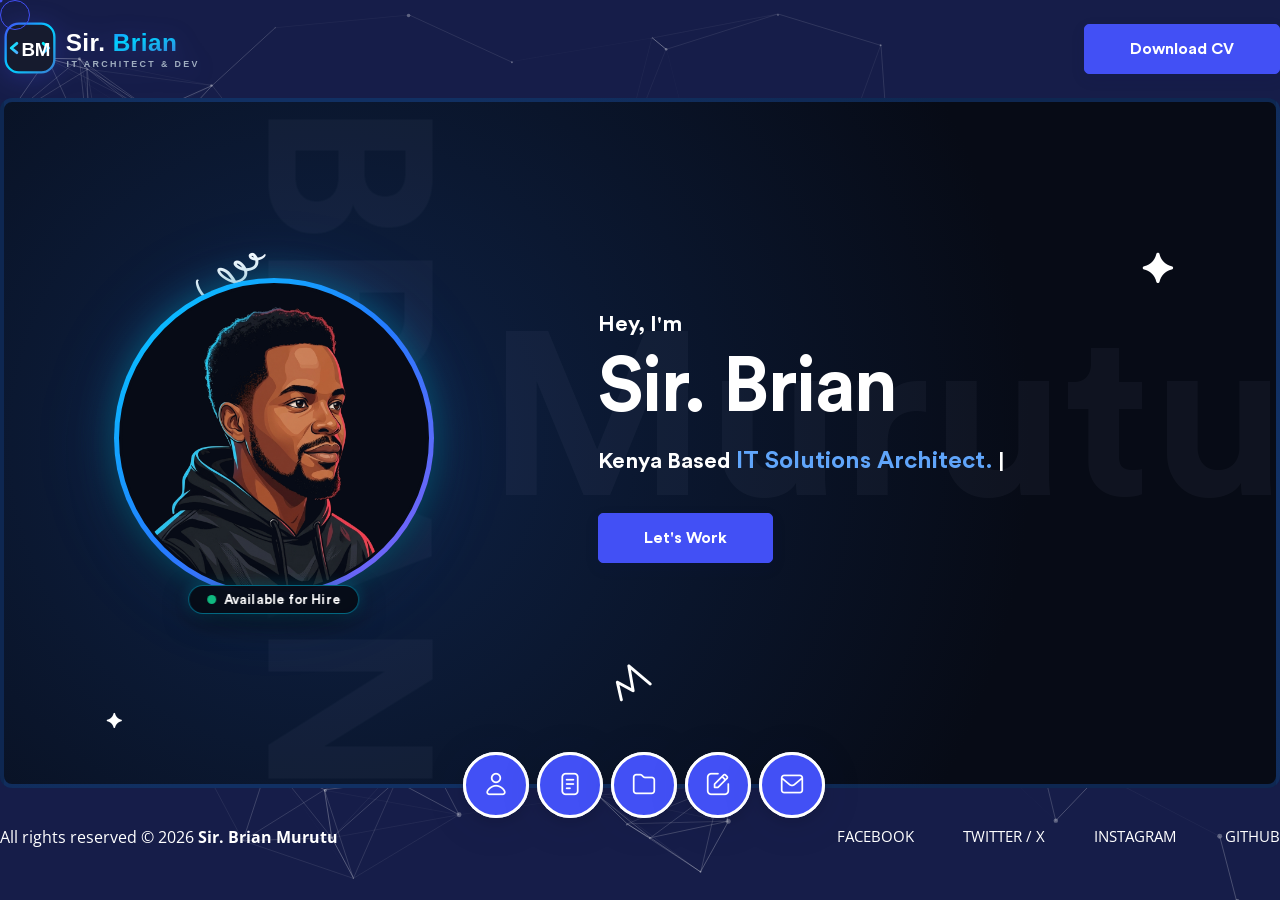
==== commit 088e009b: "feat: move hero portrait to left column with text on right" ====
--- a/index.html
+++ b/index.html
@@ -82,8 +82,26 @@
                     </div>
                     <div class="d-flex align-items-center justify-content-center h-100 z-index11 position-relative hero-container-inner">
                         <div class="row align-items-center justify-content-between w-100 py-md-2 hero-row">
-                            <!-- Hero Introduction (Left on Desktop, Below Image on Mobile) -->
-                            <div class="col-xl-6 col-lg-6 col-md-11 col-sm-12 col-12 order-2 order-lg-1 hero-text-col">
+                            <!-- Hero Portrait Image (Left on Desktop, Top on Mobile) -->
+                            <div class="col-xl-5 col-lg-5 col-md-8 col-sm-10 col-12 order-1 d-flex justify-content-center justify-content-lg-center hero-img-col pl-xl-4 pl-lg-3">
+                                <div class="hero-img-wrapper d-flex align-items-center justify-content-center position-relative">
+                                    <div class="hero-ambient-glow position-absolute"></div>
+                                    <div class="hero-portrait-card position-relative z-index1">
+                                        <div class="hero-img-frame position-relative tilt" data-tilt data-tilt-max="6" data-tilt-speed="400" data-tilt-perspective="1000">
+                                            <div class="hero-avatar-ring">
+                                                <img src="assets/img/all-images/id.png" alt="Sir. Brian Murutu - IT Solutions Architect" class="hero-person-img img-fluid">
+                                            </div>
+                                        </div>
+                                        <div class="hero-badge position-absolute">
+                                            <span class="badge-pulse-dot"></span>
+                                            <span class="badge-text">Available for Hire</span>
+                                        </div>
+                                    </div>
+                                </div>
+                            </div>
+
+                            <!-- Hero Introduction (Right on Desktop, Below Image on Mobile) -->
+                            <div class="col-xl-7 col-lg-7 col-md-11 col-sm-12 col-12 order-2 hero-text-col pl-xl-4 pl-lg-3">
                                 <div class="hero-content">
                                     <span class="sub-title d-block text-white font-family-CircularStdBold mb-15">Hey, I'm</span>
                                     <h1 class="text-white font-family-CircularStdBold mb-20 hero-heading">Sir. Brian</h1>
@@ -100,24 +118,6 @@
                                         </div>
                                         <div class="my-btn d-inline-block mb-10 d-sm-none">
                                             <a href="Brian%20Murutu%20ATS%20Resume.docx" download="Brian Murutu ATS Resume.docx" class="btn btn-outline-light text-capitalize f-700 py-2 px-3">Resume CV</a>
-                                        </div>
-                                    </div>
-                                </div>
-                            </div>
-
-                            <!-- Hero Portrait Image (Right on Desktop, Compact on Top for Mobile) -->
-                            <div class="col-xl-6 col-lg-6 col-md-8 col-sm-10 col-12 order-1 order-lg-2 d-flex justify-content-center hero-img-col">
-                                <div class="hero-img-wrapper d-flex align-items-center justify-content-center position-relative">
-                                    <div class="hero-ambient-glow position-absolute"></div>
-                                    <div class="hero-portrait-card position-relative z-index1">
-                                        <div class="hero-img-frame position-relative tilt" data-tilt data-tilt-max="6" data-tilt-speed="400" data-tilt-perspective="1000">
-                                            <div class="hero-avatar-ring">
-                                                <img src="assets/img/all-images/id.png" alt="Sir. Brian Murutu - IT Solutions Architect" class="hero-person-img img-fluid">
-                                            </div>
-                                        </div>
-                                        <div class="hero-badge position-absolute">
-                                            <span class="badge-pulse-dot"></span>
-                                            <span class="badge-text">Available for Hire</span>
                                         </div>
                                     </div>
                                 </div>
--- a/css/style.css
+++ b/css/style.css
@@ -326,7 +326,7 @@
 .hero-area {
 	background-position: center;
 	border: 4px solid rgba(36, 123, 255, 0.25);
-	background: radial-gradient(circle at 75% 50%, #0e2246 0%, #070b16 70%);
+	background: radial-gradient(circle at 25% 50%, #0e2246 0%, #070b16 70%);
 }
 .hero-area-height {
 	height: calc(100vh - 254px);
